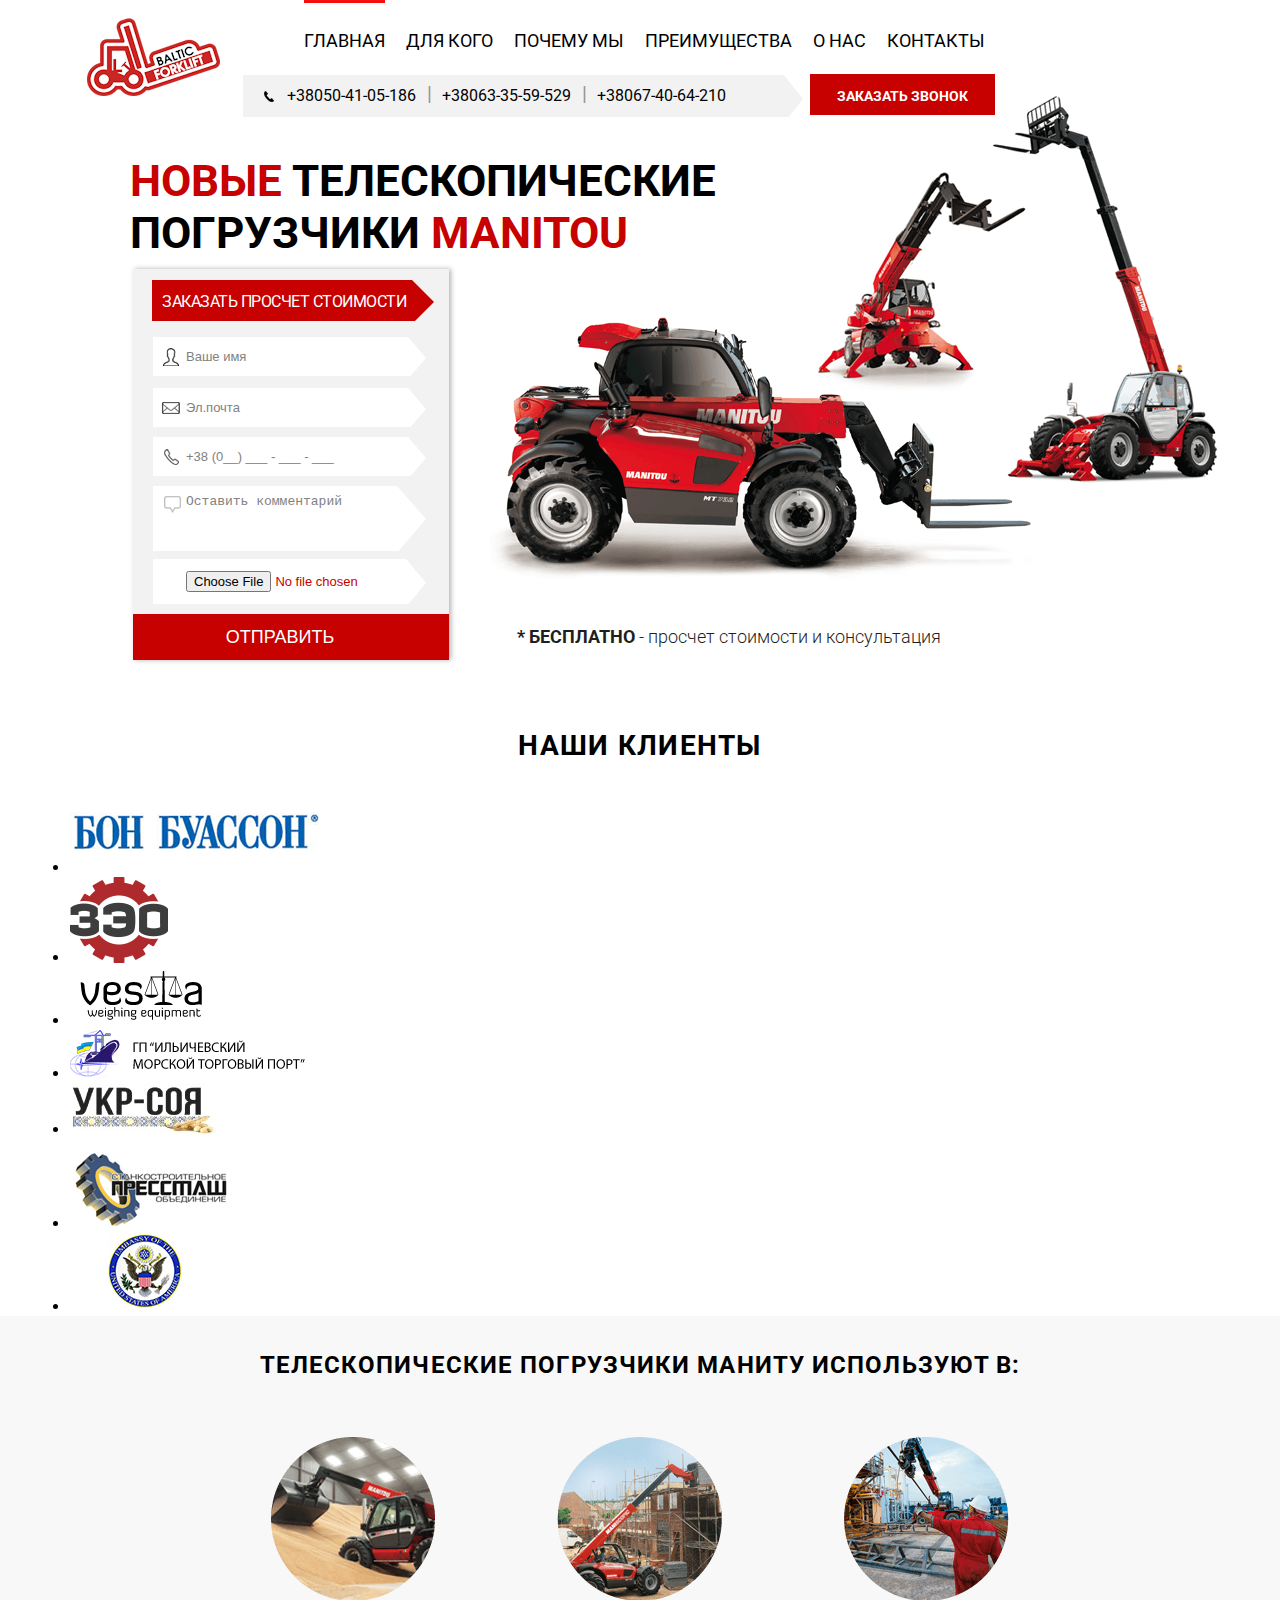
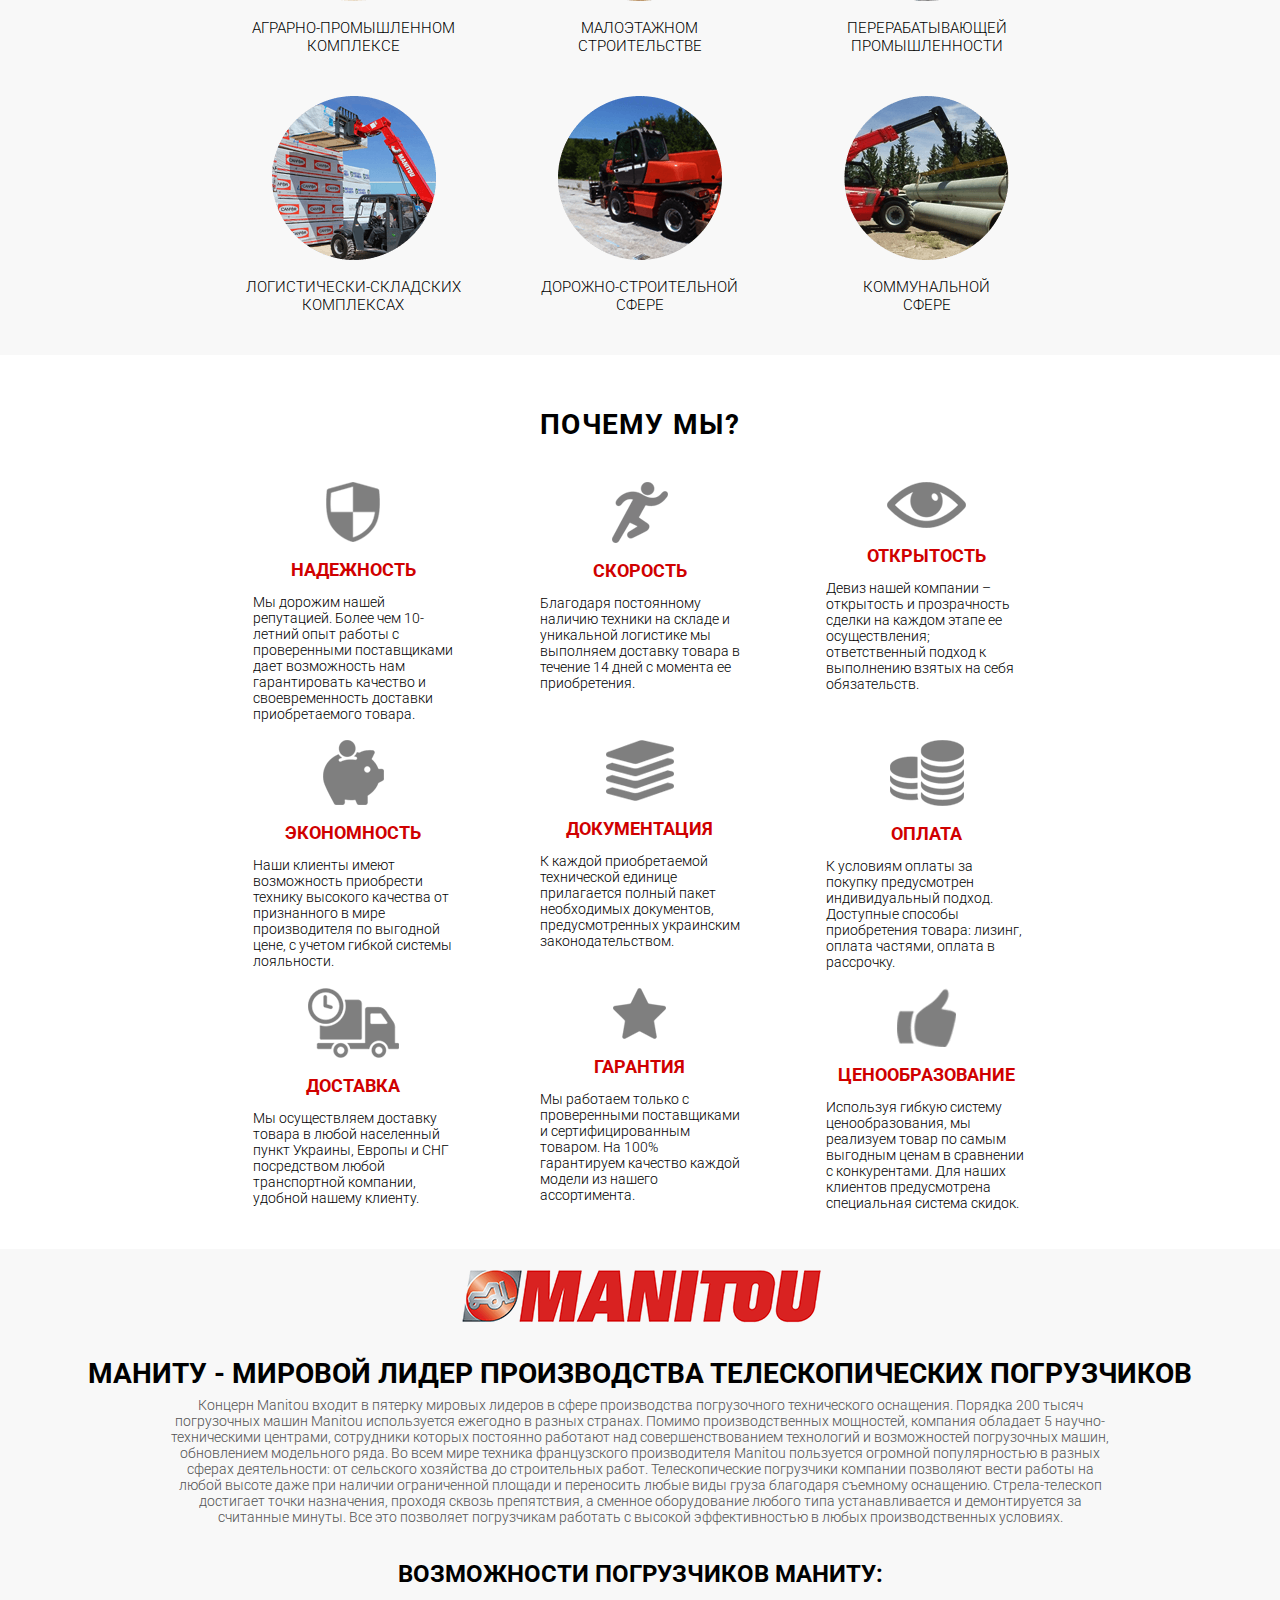
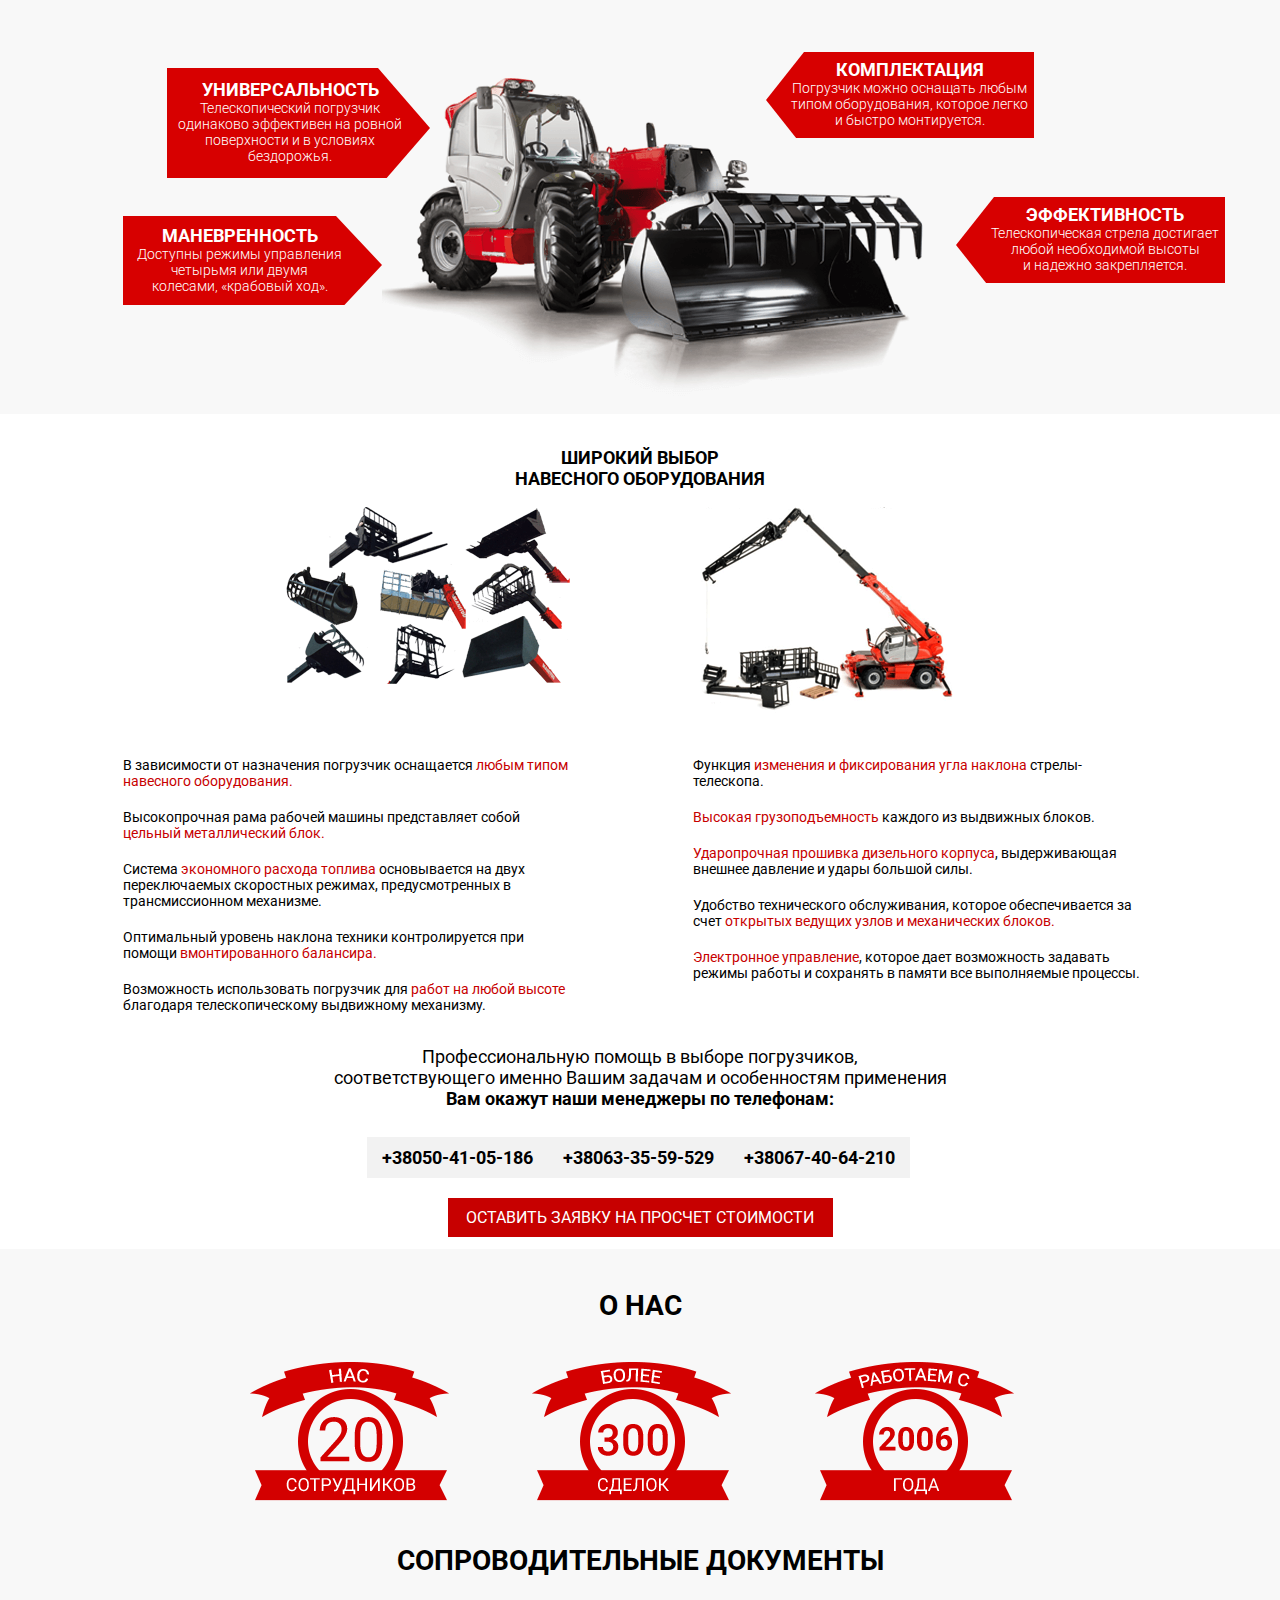
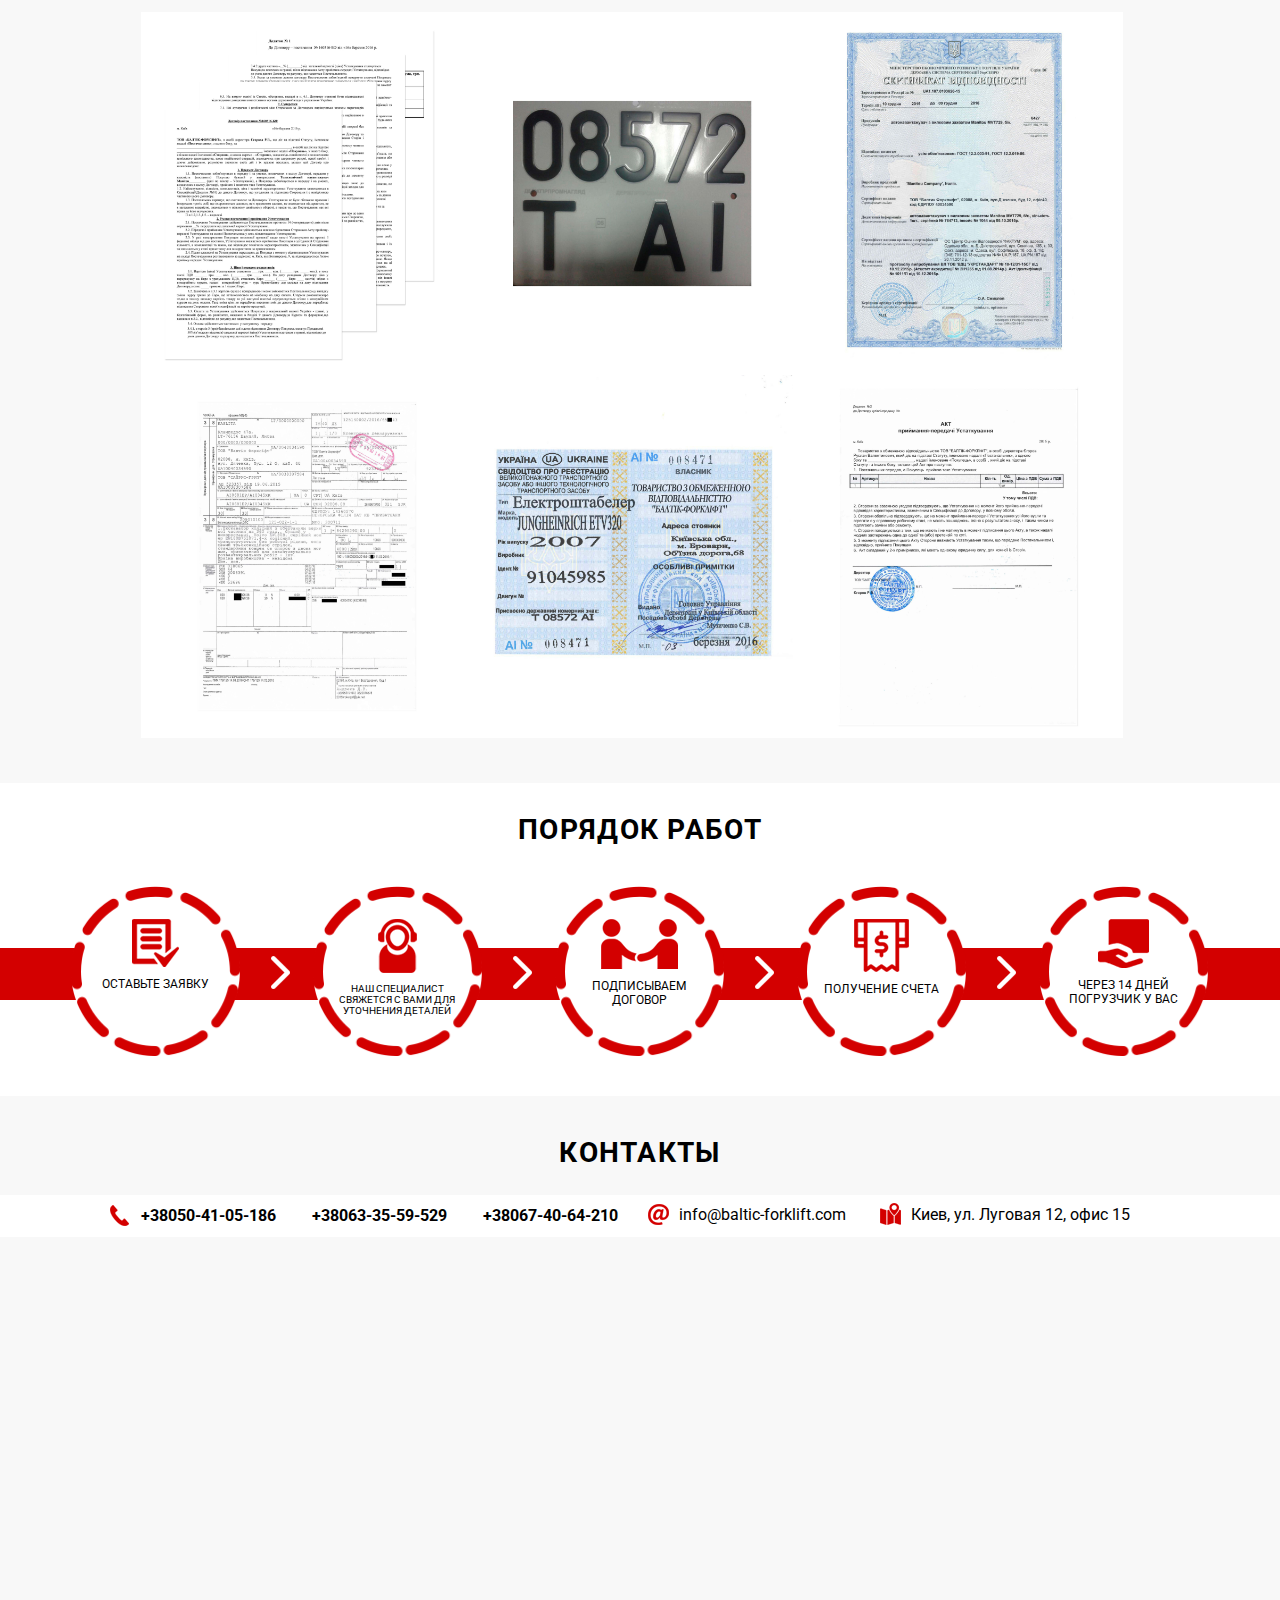
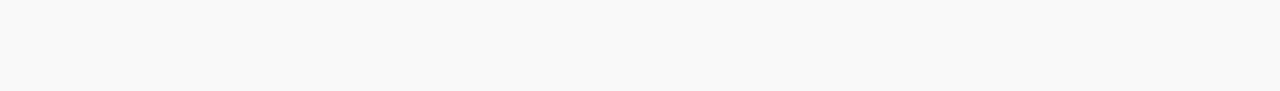
==== baltic/index.html @ 6cd82c38 "1" ====
<!DOCTYPE html>
<html>
	<head>
		<meta charset="UTF-8">
		<meta http-equiv="X-UA-Compatible" content="IE=edge">
    	<meta name="viewport" content="width=device-width, initial-scale=1">
		<title>Manitou</title>
		<meta name="format-detection" content="telephone=no">
		<meta name="description" content="Телескопические погрузчики Manitou! Гарантия, любая комплектация и модель. Звоните 044-500-900-5"/>
		<!-- <meta name="format-detection" content="telephone=no"> -->
		<link rel="icon" href="http://baltic-forklift.com.ua/wp-content/themes/customize/favicon.ico" type="image/x-icon">
		<meta name="theme-color" content="#c70000">
		<link rel='dns-prefetch' href='//s.w.org' />
<link rel='stylesheet' id='contact-form-7-css'  href='styles.css?ver=4.4' type='text/css' media='all' />


<link rel="icon" href="http://baltic-forklift.com.ua/wp-content/uploads/2016/03/favicon-2.png" sizes="32x32" />
<link rel="icon" href="http://baltic-forklift.com.ua/wp-content/uploads/2016/03/favicon-2.png" sizes="192x192" />
<link rel="apple-touch-icon-precomposed" href="http://baltic-forklift.com.ua/wp-content/uploads/2016/03/favicon-2.png" />
<meta name="msapplication-TileImage" content="http://baltic-forklift.com.ua/wp-content/uploads/2016/03/favicon-2.png" />
		
		<link href="jquery.simplyscroll.css" rel="stylesheet" media="screen">
		<link href="jquery.fancybox.css" rel="stylesheet" media="screen">
		<link href="style.css" rel="stylesheet" media="screen">

</head>
	<body>
		<header id="id-main">
			<div class="container">
								<img class="logo" src="images/logo.png" alt="logo">
				
				<div class="menu-phones">
					<nav class="menu-top-menu-container"><ul id="menu-top-menu" class="menu"><li id="menu-item-11" class="active menu-item menu-item-type-custom menu-item-object-custom menu-item-11"><a href="#id-main">Главная</a></li>
<li id="menu-item-5" class="menu-item menu-item-type-custom menu-item-object-custom menu-item-5"><a href="#id-for-who">для кого</a></li>
<li id="menu-item-6" class="menu-item menu-item-type-custom menu-item-object-custom menu-item-6"><a href="#id-why">Почему мы</a></li>
<li id="menu-item-7" class="menu-item menu-item-type-custom menu-item-object-custom menu-item-7"><a href="#id-preim">ПРЕИМУЩЕСТВА</a></li>
<li id="menu-item-20" class="menu-item menu-item-type-custom menu-item-object-custom menu-item-20"><a href="#id-about">О НАС</a></li>
<li id="menu-item-8" class="menu-item menu-item-type-custom menu-item-object-custom menu-item-8"><a href="#id-contacts">КОНТАКТЫ</a></li>

</ul></nav>					<ul class="order-a-call">
						<li class="headphone"><a href="tel:+38050-41-05-186"></a>+38050-41-05-186</li>
					<li class="headphone"><a href="tel:+38063-35-59-529"></a>+38063-35-59-529</li>
					<li class="headphone"><a href="tel:+38067-40-64-210"></a>+38067-40-64-210</li>
					</ul>
					<a href="#" class="main-button">ЗАКАЗАТЬ ЗВОНОК</a>

					<div class="menu-btn">
						<span class="menu-line"></span>
						<span class="menu-line"></span>
						<span class="menu-line"></span>
					</div>
					<div class="small-screen"></div>
				</div>
				
			
		</header>

<section class="container first">
	<h2 class="header-title"><span class="red-text">Новые</span> телескопические<br>
	погрузчики <span class="red-text">Manitou</span></h2>

	<div role="form" class="wpcf7" id="wpcf7-f19-o1" lang="ru-RU" dir="ltr">
<div class="screen-reader-response"></div>
<form action="/#wpcf7-f19-o1" method="post" class="wpcf7-form" enctype="multipart/form-data" novalidate="novalidate">
<div style="display: none;">
<input type="hidden" name="_wpcf7" value="19" />
<input type="hidden" name="_wpcf7_version" value="4.4" />
<input type="hidden" name="_wpcf7_locale" value="ru_RU" />
<input type="hidden" name="_wpcf7_unit_tag" value="wpcf7-f19-o1" />
<input type="hidden" name="_wpnonce" value="15ca47b283" />
</div>
<p class="contact-form-title">ЗАКАЗАТЬ ПРОСЧЕТ СТОИМОСТИ</p>
<p class="form-input"><span class="wpcf7-form-control-wrap your-name"><input type="text" name="your-name" value="" size="40" class="wpcf7-form-control wpcf7-text wpcf7-validates-as-required" aria-required="true" aria-invalid="false" placeholder="Ваше имя" /></span></p>
<p class="form-input"><span class="wpcf7-form-control-wrap your-email"><input type="email" name="your-email" value="" size="40" class="wpcf7-form-control wpcf7-text wpcf7-email wpcf7-validates-as-required wpcf7-validates-as-email" aria-required="true" aria-invalid="false" placeholder="Эл.почта" /></span> </p>
<p id="phone" class="form-input"><span class="wpcf7-form-control-wrap your-phone"><input type="tel" name="your-phone" value="" size="40" class="wpcf7-form-control wpcf7-text wpcf7-tel wpcf7-validates-as-required wpcf7-validates-as-tel" aria-required="true" aria-invalid="false" placeholder="+38 (0__) ___ - ___ - ___" /></span> </p>
<p class="form-input-text"><span class="wpcf7-form-control-wrap your-message"><textarea name="your-message" cols="40" rows="10" class="wpcf7-form-control wpcf7-textarea" aria-invalid="false" placeholder="Оставить комментарий"></textarea></span> </p>
<p class="form-input-file"><span class="wpcf7-form-control-wrap file-57"><input type="file" name="file-57" size="40" class="wpcf7-form-control wpcf7-file file-send" aria-invalid="false" /></span></p>
<p class="send"><input type="submit" value="Отправить" class="wpcf7-form-control wpcf7-submit" /></p>
<div class="wpcf7-response-output wpcf7-display-none"></div></form></div>	<p class="count">* бесплатнО<span class="thin"> - просчет стоимости и консультация</span></p>
</section>
<section class="container" id="id-for-who" >
	<h3 class="section-title">Наши клиенты</h3>
	<ul class="client-card" id="scroller">
		<li><img src="images/bon-buason.png" alt="БОН БУАССОН" class="client-card-img"></li>
		<li><img src="images/logo_zeo2.png" alt="ЗЭО" class="client-card-img"></li>
		<li><img src="images/vesta.png" alt="Веста" class="client-card-img"></li>
		<li><img src="images/logo-korabl.png" alt="ПП Илличевский морской торговый порт" class="client-card-img"></li>
		<li><img src="images/ukr-soia.png" alt="Укр Соя" class="client-card-img"></li>
		<li><img src="images/press-mash.png" alt="ПрессМаш" class="client-card-img"></li>
		<li><img src="images/embasy.png" alt="embasy of the united states" class="client-card-img"></li>
	</ul>
</section>
<section class="container-fluid">
	<div class="container">
		<h3 class="section-title usage-title">Телескопические погрузчики Маниту используют в:</h3>
		<div class="usage-card-wrap">
			<div class="usage-card">
				<img src="images/agrar.png" alt="АГРАРНО-ПРОМЫШЛЕННОМ
				КОМПЛЕКСЕ">
				<p class="usage-card-text">АГРАРНО-ПРОМЫШЛЕННОМ<br>
				КОМПЛЕКСЕ</p>
			</div>
			<div class="usage-card">
				<img src="images/maloetag.png" alt=">МАЛОЭТАЖНОМ
				СТРОИТЕЛЬСТВЕ">
				<p class="usage-card-text">МАЛОЭТАЖНОМ<br>
				СТРОИТЕЛЬСТВЕ</p>
			</div>
			<div class="usage-card">
				<img src="images/pererabotka.png" alt="ПЕРЕРАБАТЫВАЮЩЕЙ
				ПРОМЫШЛЕННОСТИ">
				<p class="usage-card-text">ПЕРЕРАБАТЫВАЮЩЕЙ<br>
				ПРОМЫШЛЕННОСТИ</p>
			</div>
			<div class="usage-card">
				<img src="images/logist-img.png" alt="ЛОГИСТИЧЕСКИ-СКЛАДСКИХ
				КОМПЛЕКСАХ">
				<p class="usage-card-text">ЛОГИСТИЧЕСКИ-СКЛАДСКИХ<br>
				КОМПЛЕКСАХ</p>
			</div>
			<div class="usage-card">
				<img src="images/doroghno.png" alt="ДОРОЖНО-СТРОИТЕЛЬНО
				СФЕРЕ">
				<p class="usage-card-text">ДОРОЖНО-СТРОИТЕЛЬНОЙ<br>
				СФЕРЕ</p>
			</div>
			<div class="usage-card">
				<img src="images/comun.png" alt="КОММУНАЛЬНОЙ
				СФЕРЕ">
				<p class="usage-card-text">КОММУНАЛЬНОЙ<br>
				СФЕРЕ</p>
			</div>
		</div>
	</div>
</section>
<section class="container" id="id-why">
	<h3 class="section-title why-title">Почему мы?</h3>
	<div class="usage-card-wrap">
		<div class="usage-card why-card">
			<img src="images/safety.png" alt="Надежность">
			<h4 class="usage-card-title">Надежность</h4>
			<p class="usage-card-text">Мы дорожим нашей репутацией. Более чем 10-летний опыт работы с проверенными поставщиками дает возможность нам гарантировать качество и своевременность доставки приобретаемого товара.</p>
		</div>
		<div class="usage-card why-card">
			<img src="images/speed.png" alt="Скорость">
			<h4 class="usage-card-title">Скорость</h4>
			<p class="usage-card-text">Благодаря постоянному наличию техники на складе и уникальной логистике мы выполняем доставку товара в течение 14 дней с момента ее приобретения.</p>
		</div>
		<div class="usage-card why-card">
			<img src="images/eye.png" alt="ОТКРЫТОСТЬ">
			<h4 class="usage-card-title">ОТКРЫТОСТЬ</h4>
			<p class="usage-card-text">Девиз нашей компании – открытость и прозрачность сделки на каждом этапе ее осуществления; ответственный подход к выполнению взятых на себя обязательств.</p>
		</div>
		<div class="usage-card why-card">
			<img src="images/economy.png" alt="ЭКОНОМНОСТЬ">
			<h4 class="usage-card-title">ЭКОНОМНОСТЬ</h4>
			<p class="usage-card-text">Наши клиенты имеют возможность приобрести технику высокого качества от признанного в мире производителя по выгодной цене, с учетом гибкой системы лояльности.</p>
		</div>
		<div class="usage-card why-card">
			<img src="images/docs.png" alt="ДОКУМЕНТАЦИЯ">
			<h4 class="usage-card-title">ДОКУМЕНТАЦИЯ</h4>
			<p class="usage-card-text">К каждой приобретаемой технической единице прилагается полный пакет необходимых документов, предусмотренных украинским законодательством.</p>
		</div>
		<div class="usage-card why-card">
			<img src="images/payment.png" alt="ОПЛАТА">
			<h4 class="usage-card-title">ОПЛАТА</h4>
			<p class="usage-card-text">К условиям оплаты за покупку предусмотрен индивидуальный подход. Доступные способы приобретения товара: лизинг, оплата частями, оплата в рассрочку. </p>
		</div>
		<div class="usage-card why-card">
			<img src="images/delivery.png" alt="ДОСТАВКА">
			<h4 class="usage-card-title">ДОСТАВКА</h4>
			<p class="usage-card-text">Мы осуществляем доставку товара в любой населенный пункт Украины, Европы и СНГ посредством любой транспортной компании, удобной нашему клиенту.</p>
		</div>
		<div class="usage-card why-card">
			<img src="images/garrant.png" alt="ГАРАНТИЯ">
			<h4 class="usage-card-title">ГАРАНТИЯ</h4>
			<p class="usage-card-text">Мы работаем только с проверенными поставщиками и сертифицированным товаром. На 100% гарантируем качество каждой модели из нашего ассортимента. </p>
		</div>
		<div class="usage-card why-card">
			<img src="images/good-price.png" alt="ЦЕНООБРАЗОВАНИЕ">
			<h4 class="usage-card-title">ЦЕНООБРАЗОВАНИЕ</h4>
			<p class="usage-card-text">Используя гибкую систему ценообразования, мы реализуем товар по самым выгодным ценам в сравнении с конкурентами. Для наших клиентов предусмотрена специальная система скидок.</p>
		</div>
	</div>
</section>
<section class="container-fluid" id="id-preim">
	<div class="container-hd">
		<div class="container man-bg">
			<img src="images/manitou.png" alt="Manitou" class="manitou-img">
			<h3 class="section-title manitou-title">МАНИТУ - МИРОВОЙ ЛИДЕР ПРОИЗВОДСТВА ТЕЛЕСКОПИЧЕСКИХ ПОГРУЗЧИКОВ</h3>
			<p class="manitou-text">Концерн Manitou входит в пятерку мировых лидеров в сфере производства погрузочного технического оснащения. Порядка 200 тысяч погрузочных машин Manitou используется ежегодно в разных странах. Помимо производственных мощностей, компания обладает 5 научно-техническими центрами, сотрудники которых постоянно работают над совершенствованием технологий и возможностей погрузочных машин, обновлением модельного ряда. Во всем мире техника французского производителя Manitou пользуется огромной популярностью в разных сферах деятельности: от сельского хозяйства до строительных работ. Телескопические погрузчики компании позволяют вести работы на любой высоте даже при наличии ограниченной площади и переносить любые виды груза благодаря съемному оснащению. Стрела-телескоп достигает точки назначения, проходя сквозь препятствия, а сменное оборудование любого типа устанавливается и демонтируется за считанные минуты. Все это позволяет погрузчикам работать с высокой эффективностью в любых производственных условиях.</p>
			<h4 class="usage-title tract-title">Возможности погрузчиков Маниту: </h4>
			<div class="char-1 clearfix">
				<div class="char-left">
					<h5 class="char-title">УНИВЕРСАЛЬНОСТЬ</h5>
					<p class="char-text">Телескопический погрузчик<br> 
					одинаково 
					эффективен на ровной<br> поверхности
					 и в условиях<br> бездорожья.</p>
				</div>
				<div class="char-right">
					<h5 class="char-title">Комплектация</h5>
					<p class="char-text">Погрузчик можно оснащать любым<br>
					 типом оборудования, которое легко<br>
					  и быстро монтируется.</p>
				</div>
			</div>
			<div class="char-2 clearfix">
				<div class="char-left">
					<h5 class="char-title">МАНЕВРЕННОСТЬ</h5>
					<p class="char-text">Доступны режимы управления<br>
					 четырьмя или двумя <br>колесами, «крабовый ход».
				</div>
				<div class="char-right">
					<h5 class="char-title">Эффективность</h5>
					<p class="char-text">Телескопическая стрела достигает<br> любой необходимой высоты<br> и надежно закрепляется. </p>
				</div>
			</div>
		</div>
	</div>
</section>
<section class="container">
	<h4 class="naves-title">широкий выбор<br>
навесного оборудования</h4>
<div class="naves-card">
	<img src="images/naves-kovshi.png" alt="Навесное Оборудование" class="naves-card-img-left">
	<ul class="naves-list">
		<li class="naves-list-item">В зависимости от назначения погрузчик оснащается <span class="red-text">любым типом навесного оборудования.</span> </li>
		<li class="naves-list-item">Высокопрочная рама рабочей машины представляет собой <span class="red-text">цельный металлический блок.</span></li>
		<li class="naves-list-item">Система <span class="red-text">экономного расхода топлива</span> основывается на двух переключаемых скоростных режимах, предусмотренных в трансмиссионном механизме.</li>
		<li class="naves-list-item">Оптимальный уровень наклона техники контролируется при помощи <span class="red-text">вмонтированного балансира.</span></li>
		<li class="naves-list-item">Возможность использовать погрузчик для <span class="red-text">работ на любой высоте </span>благодаря телескопическому выдвижному механизму.</li>
	</ul>
	</div>
	<div class="naves-card">
	<img src="images/naves-tract.png" alt="Навесное Оборудование" class="naves-card-img">
	<ul class="naves-list">
		<li class="naves-list-item">Функция <span class="red-text">изменения и фиксирования угла наклона</span> стрелы-телескопа.</li>
		<li class="naves-list-item"><span class="red-text">Высокая грузоподъемность</span> каждого из выдвижных блоков.</li>
		<li class="naves-list-item"><span class="red-text">Ударопрочная прошивка дизельного корпуса</span>, выдерживающая внешнее давление и удары большой силы.</li>
		<li class="naves-list-item">Удобство технического обслуживания, которое обеспечивается за счет <span class="red-text">открытых ведущих узлов и механических блоков.</span></li>
		<li class="naves-list-item"><span class="red-text">Электронное управление</span>, которое дает возможность задавать режимы работы и сохранять в памяти все выполняемые процессы.</li>
	</ul>
	</div>
	<h4 class="help-title">Профессиональную помощь в выборе погрузчиков,<br>
соответствующего именно Вашим задачам и особенностям применения<br>
<span class="fat">Вам окажут наши менеджеры по телефонам:</span></h4>
	<ul class="help-call">
		<li class="headphone">+38050-41-05-186</li>
		<li class="headphone">+38063-35-59-529</li>
		<li class="headphone">+38067-40-64-210</li>
	</ul>
	<a href="#" class="price-btn">ОСТАВИТЬ ЗАЯВКУ НА ПРОСЧЕТ СТОИМОСТИ</a>
</section>
<section class="container-fluid" id="id-about">
	<h3 class="section-title about-us-title">о нас</h3>
	<div class="usage-card-wrap">
		<div class="red-card"><img src="images/20sotrud.png" alt="Нас 20 сотрудников" class="red-card-img"></div>
		<div class="red-card"><img src="images/300sdelok.png" alt="У нас более 300 сделок" class="red-card-img"></div>
		<div class="red-card"><img src="images/rabotaem.png" alt="Работаем с 2006г." class="red-card-img"></div>
	</div>
	<h3 class="section-title docs-title">сопроводительные документы</h3>
	<div class="certificate-wrap">
		<div class="red-card cert-wrap"><a class="fancybox" rel="group" href="images/docs1.jpg"><img src="images/docs1.jpg" alt="Сертификат" class="certificate-img"></a>
		</div>
		<div class="red-card cert-wrap"><a class="fancybox" rel="group" href="images/docs2.jpg"><img src="images/docs2.jpg" alt="Сертификат" class="certificate-img"></a></div>
		<div class="red-card cert-wrap"><a class="fancybox" rel="group" href="images/docs3.jpg"><img src="images/docs3.jpg" alt="Сертификат" class="certificate-img"></a></div>
		<div class="red-card cert-wrap"><a class="fancybox" rel="group" href="images/docs4.jpg"><img src="images/docs4.jpg" alt="Сертификат" class="certificate-img"></a></div>
		<div class="red-card cert-wrap"><a class="fancybox" rel="group" href="images/docs5.jpg"><img src="images/docs5.jpg" alt="Сертификат" class="certificate-img"></a></div>
		<div class="red-card cert-wrap"><a class="fancybox" rel="group" href="images/docs6.jpg"><img src="images/docs6.jpg" alt="Сертификат" class="certificate-img"></a></div>
	</div>
</section>
<section class="container-fluid work-order-scheme">
	<div class="container red-circles-wrap">
		<h3 class="section-title work-order">Порядок работ</h3>
		<div class="red-circle-wrap">
			<div class="red-circle-card">
				<img src="images/red-doc.png" alt="ОСТАВЬТЕ ЗАЯВКУ" class="red-docs-img">
				<p class="red-circle-text">ОСТАВЬТЕ ЗАЯВКУ</p>
			</div>
			<div class="red-circle-card">
				<img src="images/red-call-centr.png" alt=">НАШ СПЕЦИАЛИСТ
				СВЯЖЕТСЯ С ВАМИ ДЛЯ
				УТОЧНЕНИЯ ДЕТАЛЕЙ" class="red-docs-img">
				<p class="red-circle-text">НАШ СПЕЦИАЛИСТ<br>
					СВЯЖЕТСЯ С ВАМИ ДЛЯ<br>
				УТОЧНЕНИЯ ДЕТАЛЕЙ</p>
			</div>
			<div class="red-circle-card">
				<img src="images/red-people.png" alt="ПОДПИСЫВАЕМ
				ДОГОВОР" class="red-docs-img">
				<p class="red-circle-text">ПОДПИСЫВАЕМ<br>
				ДОГОВОР</p>
			</div>
			<div class="red-circle-card">
				<img src="images/red-dollars.png" alt="ПОЛУЧЕНИЕ СЧЕТА" class="red-docs-img">
				<p class="red-circle-text">ПОЛУЧЕНИЕ СЧЕТА</p>
			</div>
			<div class="red-circle-card">
				<img src="images/red-hand.png" alt="ЧЕРЕЗ 14 ДНЕЙ
				ПОГРУЗЧИК У ВАС" class="red-docs-img">
				<p class="red-circle-text">ЧЕРЕЗ 14 ДНЕЙ<br>
				ПОГРУЗЧИК У ВАС</p>
			</div>
		</div>
	</div>
</section>
<div class="modals">
	<div class="modal_wrapper">
		<div class="close">X</div>
		<div role="form" class="wpcf7" id="wpcf7-f19-o2" lang="ru-RU" dir="ltr">
<div class="screen-reader-response"></div>
<form action="/#wpcf7-f19-o2" method="post" class="wpcf7-form" enctype="multipart/form-data" novalidate="novalidate">
<div style="display: none;">
<input type="hidden" name="_wpcf7" value="19" />
<input type="hidden" name="_wpcf7_version" value="4.4" />
<input type="hidden" name="_wpcf7_locale" value="ru_RU" />
<input type="hidden" name="_wpcf7_unit_tag" value="wpcf7-f19-o2" />
<input type="hidden" name="_wpnonce" value="15ca47b283" />
</div>
<p class="contact-form-title">ЗАКАЗАТЬ ПРОСЧЕТ СТОИМОСТИ</p>
<p class="form-input"><span class="wpcf7-form-control-wrap your-name"><input type="text" name="your-name" value="" size="40" class="wpcf7-form-control wpcf7-text wpcf7-validates-as-required" aria-required="true" aria-invalid="false" placeholder="Ваше имя" /></span></p>
<p class="form-input"><span class="wpcf7-form-control-wrap your-email"><input type="email" name="your-email" value="" size="40" class="wpcf7-form-control wpcf7-text wpcf7-email wpcf7-validates-as-required wpcf7-validates-as-email" aria-required="true" aria-invalid="false" placeholder="Эл.почта" /></span> </p>
<p id="phone" class="form-input"><span class="wpcf7-form-control-wrap your-phone"><input type="tel" name="your-phone" value="" size="40" class="wpcf7-form-control wpcf7-text wpcf7-tel wpcf7-validates-as-required wpcf7-validates-as-tel" aria-required="true" aria-invalid="false" placeholder="+38 (0__) ___ - ___ - ___" /></span> </p>
<p class="form-input-text"><span class="wpcf7-form-control-wrap your-message"><textarea name="your-message" cols="40" rows="10" class="wpcf7-form-control wpcf7-textarea" aria-invalid="false" placeholder="Оставить комментарий"></textarea></span> </p>
<p class="form-input-file"><span class="wpcf7-form-control-wrap file-57"><input type="file" name="file-57" size="40" class="wpcf7-form-control wpcf7-file file-send" aria-invalid="false" /></span></p>
<p class="send"><input type="submit" value="Отправить" class="wpcf7-form-control wpcf7-submit" /></p>
<div class="wpcf7-response-output wpcf7-display-none"></div></form></div>	</div>
</div>

<footer class="container-fluid" id="id-contacts">
<h3 class="section-title contacts-title">Контакты</h3>
	<div class="container-fluid white-bg">
	<div class="container">
		<ul class="order-a-call footer-contacts">
			<li class="headphone"><a href="tel:+38050-41-05-186"></a>+38050-41-05-186</li>
			<li class="headphone"><a href="tel:+38063-35-59-529"></a>+38063-35-59-529</li>
			<li class="headphone"><a href="tel:+38067-40-64-210"></a>+38067-40-64-210</li>
		</ul>
		<p class="footer-mail">info@baltic-forklift.com</p>
		<p class="footer-address">Киев, ул. Луговая 12, офис 15</p>
	</div>
	</div>
<div class="container-fluid">
<iframe src="https://www.google.com/maps/embed?pb=!1m18!1m12!1m3!1d11726.405294823093!2d30.513087207987077!3d50.50797286324258!2m3!1f0!2f0!3f0!3m2!1i1024!2i768!4f13.1!3m3!1m2!1s0x0%3A0xba0a7c311967c2b4!2zTWFsbGluYS5TdHVkaW8gLSDQodGC0YPQtNC40Y8g0LTQuNC30LDQudC90LAg0LjQvdGC0LXRgNGM0LXRgNCw!5e0!3m2!1sru!2sru!4v1498061354193" width="100%" height="450" frameborder="0" style="border:0" allowfullscreen></iframe>
<!---<style type="text/css" id="gmpMapStyles_1_30067">
	#google_map_easy_1_30067 {
        width: 100%;
        height: 411px;
        float: ;
        border: 0px solid ;
        margin: 0px;
    }
	#gmapControlsNum_1_30067 {
		width:100%	}
	.gmpMapDetailsContainer#gmpMapDetailsContainer_1_30067 {
		height:411px;
	}
	.gmp_MapPreview#google_map_easy_1_30067 {
		/*position:absolute;*/
		width:100%;
	}
	#mapConElem_1_30067{
		width:100%	}
	</style> <div class="gmp_map_opts " id="mapConElem_1_30067" data-id="1" data-view-id="1_30067" > <div class="gmpMapDetailsContainer" id="gmpMapDetailsContainer_1_30067"> <i class="gmpKMLLayersPreloader fa fa-spinner fa-spin" aria-hidden="true" style="display: none;"></i> <div class="gmp_MapPreview " id="google_map_easy_1_30067"></div> </div> <div class="gmpMapProControlsCon" id="gmpMapProControlsCon_1_30067"> </div> <div class="gmpMapProDirectionsCon" id="gmpMapProDirectionsCon_1_30067" > </div> <div class="gmpMapProKmlFilterCon" id="gmpMapProKmlFilterCon_1_30067" > </div> <div class="gmpSocialSharingShell gmpSocialSharingShell_1_30067"> </div> </div> </div>
--->
	
	</footer>


<script type='text/javascript' src='http://baltic-forklift.com.ua/wp-content/themes/customize/js/jquery.min.js?ver=2.1.4'></script>
<script type='text/javascript' src='http://baltic-forklift.com.ua/wp-content/plugins/contact-form-7/includes/js/jquery.form.min.js?ver=3.51.0-2014.06.20'></script>

<script type='text/javascript' src='http://baltic-forklift.com.ua/wp-content/plugins/contact-form-7/includes/js/scripts.js?ver=4.4'></script>








<!---<script src="http://baltic-forklift.com.ua/wp-content/themes/customize/js/isotope.min.js"></script>-->
<script src="http://baltic-forklift.com.ua/wp-content/themes/customize/js/jquery.easing.min.js"></script>
<!-- FIND ONLY FOR TEL mininfy -->
<script src="http://baltic-forklift.com.ua/wp-content/themes/customize/js/inputmask.min.js"></script> 
<script src="http://baltic-forklift.com.ua/wp-content/themes/customize/js/jquery.simplyscroll.min.js"></script>
<script src="http://baltic-forklift.com.ua/wp-content/themes/customize/fancybox/jquery.fancybox.js"></script>

<script src="http://baltic-forklift.com.ua/wp-content/themes/customize/js/main.js"></script>

<!-- Yandex.Metrika counter -->


<!-- /Yandex.Metrika counter -->

</body>
</html>
<!-- Dynamic page generated in 0.356 seconds. -->
<!-- Cached page generated by WP-Super-Cache on 2017-06-21 18:01:55 -->

<!-- Compression = gzip -->
---- baltic/styles.css ----
div.wpcf7 {
	margin: 0;
	padding: 0;
}

div.wpcf7-response-output {
	margin: 2em 0.5em 1em;
	padding: 0.2em 1em;
}

div.wpcf7 .screen-reader-response {
	position: absolute;
	overflow: hidden;
	clip: rect(1px, 1px, 1px, 1px);
	height: 1px;
	width: 1px;
	margin: 0;
	padding: 0;
	border: 0;
}

div.wpcf7-mail-sent-ok {
	border: 2px solid #398f14;
}

div.wpcf7-mail-sent-ng {
	border: 2px solid #ff0000;
}

div.wpcf7-spam-blocked {
	border: 2px solid #ffa500;
}

div.wpcf7-validation-errors {
	border: 2px solid #f7e700;
}

.wpcf7-form-control-wrap {
	position: relative;
}

span.wpcf7-not-valid-tip {
	color: #f00;
	font-size: 1em;
	display: block;
}

.use-floating-validation-tip span.wpcf7-not-valid-tip {
	position: absolute;
	top: 20%;
	left: 20%;
	z-index: 100;
	border: 1px solid #ff0000;
	background: #fff;
	padding: .2em .8em;
}

span.wpcf7-list-item {
	margin-left: 0.5em;
}

.wpcf7-display-none {
	display: none;
}

div.wpcf7 img.ajax-loader {
	border: none;
	vertical-align: middle;
	margin-left: 4px;
}

div.wpcf7 div.ajax-error {
	display: none;
}

div.wpcf7 .placeheld {
	color: #888;
}
---- baltic/style.css ----
@import url(https://fonts.googleapis.com/css?family=Roboto:400,700,300&subset=latin,cyrillic);



/* CSS reset */
html, body, div, span, applet, object, iframe,
h1, h2, h3, h4, h5, h6, p, blockquote, pre,
a, abbr, acronym, address, big, cite, code,
del, dfn, em, img, ins, kbd, q, s, samp,
small, strike, strong, sub, sup, tt, var,
b, u, i, center, dir,
dl, dt, dd, ol, ul, li,
fieldset, form, label, legend,
table, caption, tbody, tfoot, thead, tr, th, td,
article, aside, canvas, details, embed, 
figure, figcaption, footer, header, hgroup, 
menu, nav, output, ruby, section, summary,
time, mark, audio, video {
  margin: 0;
  padding: 0;
  border: 0;
  vertical-align: baseline;
}
a,a:hover,a:focus{
  text-decoration:none;
  outline: none;
  color: inherit;
}
/* Safari reset style input */
input{
  -webkit-appearance: none;
  -moz-appearance: none;
}
*,*:before,*:after{
  box-sizing: border-box;
}
body{
  font-family: Roboto, sans-serif;
  -webkit-tap-highlight-color: transparent;
  background-image: url("images/header-bg.png");
  background-repeat: no-repeat;
  background-position: center 30px;
  background-color: #fff;
}
.trs,.trs:before,.trs:after{
  transition: all 0.5s;
  -webkit-transition: all 0.5s;
}
::selection {
  background: #3E4651;
  color: #fff;
}
::-moz-selection {
  background: #3E4651;
  color: #fff;
}
.button{
  -webkit-touch-callout: none;
  -webkit-user-select: none;
  -khtml-user-select: none;
  -moz-user-select: none;
  -ms-user-select: none;
  user-select: none;
}
.button a{
  display: block;
  height: 100%;
}
.ink,ul.ink li{
  display: inline-block;
  vertical-align: middle;
}
.container{
  width: 1170px;
  padding: 0 15px;
  margin: auto;
}
.clearfix:after{
  visibility: hidden;
  display: block;
  content: "";
  clear: both;
  height: 0;
}
/*header .container{
  height: 127px;
  position: relative;
}
*/

/* owl arrows */
.owl-theme .owl-controls{
  margin: 0;
}
.owl-theme .owl-controls .owl-nav [class*=owl-]{
  margin: 0;
  padding: 21px;
}
.owl-controls .owl-nav div{
  position: absolute;
  top: 50%;
  background: transparent !important;
  transition: all 0.5s;
  -webkit-transition: all 0.5s;
  -webkit-transform: translateY(-50%);
  -ms-transform: translateY(-50%);
  transform: translateY(-50%);
}
.owl-controls .owl-nav .owl-prev{
  left: 20px;
}
.owl-controls .owl-nav .owl-next{
  right: 30px;
}
.owl-controls .owl-nav div:before,
.owl-controls .owl-nav div:after{
  content: '';
  width: 57px;
  height: 2px;
  background: rgba(255,255,255,0.6);
  position: absolute;
  left: 0;
  transition: all 0.5s;
  -webkit-transition: all 0.5s;
}
.owl-controls .owl-nav div:before{
  -webkit-transform: rotate(45deg);
  -ms-transform: rotate(45deg);
  transform: rotate(45deg);
}
.owl-controls .owl-nav div:after{
  -webkit-transform: rotate(-45deg);
  -ms-transform: rotate(-45deg);
  transform: rotate(-45deg);
}
.owl-controls .owl-nav .owl-prev:before,
.owl-controls .owl-nav .owl-next:after{
  top: 40px;
}
.owl-controls .owl-nav .owl-prev:after,
.owl-controls .owl-nav .owl-next:before{
  top: 0px;
}
.owl-controls .owl-nav div:hover{
  -webkit-transform: scale(1.2) translateY(-50%);
  -ms-transform: scale(1.2) translateY(-50%);
  transform: scale(1.2) translateY(-50%);
}
.owl-controls .owl-nav div:hover:before,
.owl-controls .owl-nav div:hover:after{
  background: #f15722;
}
/* owl dots */
.owl-dots{
  position: relative;
  top: -45px;
}
.owl-theme .owl-dots .owl-dot span{
  background: transparent;
  border: 1px solid #fff;
}

/*.grid{
  text-align: center;
  margin: 0 auto;
}
.grid-sizer,
.grid-item{
  width: 470px;
}
.gutter-sizer{
  width: 5px;
}
.grid-item {
  float: left;
  position: relative;
  overflow: hidden;
  margin-bottom: 5px;
  background-position: center;
  background-repeat: no-repeat;
}
.height_1{
  height: 230px;
}
*/

/* contact form */
div.wpcf7{
  position: relative;
  margin: 10px 0 0 63px;
  width: 316px;
  box-shadow: 2px 0 5px 0px rgba(0,0,0,0.3);
  background-color: #F2F2F2;
  padding-top: 1px;
  display: inline-block;
}
.form-input , .form-input-text, .form-input-file{
  padding-right: 23px;
  padding-left: 20px;
  position: relative;
}
.contact-form-title {
  font-size: 16px;
  background-color: #C70000;
  color: #fff;
  padding: 12px 10px 10px 10px;
  margin: 10px 15px 16px 19px;
  letter-spacing: -0.03em;
  position: relative;
}
.form-input-file input[type="button" i]::-webkit-file-upload-button {
  padding-top: 20px;
}
.contact-form-title:after {
  content: " ";
  position: absolute;
  top: 0;
  right: 0;
  border-top: 22px solid #F2F2F2;
  border-bottom: 22px solid #F2F2F2;
  border-left: 22px solid transparent;
}
.wpcf7 input,.wpcf7 textarea {
  width: 100%;
  border: none;
  outline: none;
  margin-bottom: 10px;
  padding: 10px 20px 10px 30px;

}
.wpcf7-form-control-wrap>input,
.wpcf7-form-control-wrap>textarea,
.es_textbox_class{
  font-size: 13px;
  color: #818283;
  background: #fff;
  padding-left: 33px;
  padding-top: 12px;
  padding-bottom: 12px;
}
input[name="your-name"] {
  background-image: url("images/user-icon.png");
  background-repeat: no-repeat;
  background-position: 10px 11px;
  margin-bottom: 12px;
  position: relative;
}
a[href="tel*"] {
  color: #000;
  text-decoration: none;
  outline: none;
}
.form-input:after {
  content: " ";
  position: absolute; 
  top: 0;
  right: 23px;
  border-top: 21px solid #F2F2F2;
  border-bottom: 21px solid #F2F2F2;
  border-left: 18px solid transparent;
}
.form-input-text:after {
  content: " ";
  position: absolute; 
  top: 0;
  right: 23px;
  border-top: 33px solid #F2F2F2;
  border-bottom: 34px solid #F2F2F2;
  border-left: 29px solid transparent;
}
.form-input-file:after {
   content: " ";
  position: absolute; 
  top: 0;
  right: 23px;
  border-top: 24px solid #F2F2F2;
  border-bottom: 24px solid #F2F2F2;
  border-left: 20px solid transparent;
}
input[name="your-email"] {
  background-image: url("images/mail-icon.png");
  background-repeat: no-repeat;
  background-position: 9px 14px;
  margin-bottom: 10px;
  position: relative;
}
input[name="your-phone"] {
  background-image: url("images/contact-form-phone-icon.png");
  background-repeat: no-repeat;
  background-position: 11px 12px;
  margin-bottom: 10px;
  position: relative;
}
textarea[name="your-message"] {
  background-image: url("images/comment-icon.png");
  background-repeat: no-repeat;
  background-position: 11px 10px;
  margin-bottom: 4px;
  height: 65px;
  resize: none;
  padding-top: 8px;
  position: relative;
}
.wpcf7 input[type="submit"] {
  cursor: pointer;
  margin-bottom: 0;
  background-color: #C70000;
  color: #fff;
  font-size: 18px;
  text-align: center;
  text-transform: uppercase;
  margin-top: 0;
  padding: 11px 22px 10px 0px;
  border: 2px solid transparent;
  transition: 0.3s all;
}
.wpcf7 input[type="submit"]:hover {
  background-color: #fff; 
  color: #C70000;
  border: 2px solid #C70000;
}
.ajax-loader {
  display: none;
}
span.wpcf7-not-valid-tip{
  display: none;
}
div.wpcf7-response-output{
  position: absolute;
  width: 100%;
  margin: 0;
  border: 0;
  font-size: 14px;
  color: red;
  background: #e4e5e7;
  text-align: center;
  border-radius: 3px;
  
  margin-top: 15px;
  padding: 4px;
  z-index: 5;
}

/* placeholder animate */
::-webkit-input-placeholder{
  color: #818283;
  opacity: 1;
  transition: opacity 0.5s ease;
}
:focus::-webkit-input-placeholder{
  opacity: 0;
}
::-moz-placeholder{
  color: #818283;
  opacity: 1;
}
:-moz-placeholder{
  color: #818283;
  opacity: 1;
}
:-ms-input-placeholder{
  color: #818283;
  opacity: 1;
}

/* modals default style */
.modals{
  position: fixed;
  top: 0;
  left: 0;
  width: 100%;
  height: 100%;
  color: #6e6b6b;
  background: rgba(52, 54, 66, 0.9);
  z-index: 1000;
  cursor: pointer;
  overflow-y: auto;

  opacity: 0;
  visibility: hidden;
  transition: opacity 0.4s ease-in-out, visibility 0.4s ease-in-out;
  -webkit-transition: opacity 0.4s ease-in-out, visibility 0.4s ease-in-out;
}
.modals.is-visible{
  opacity: 1;
  visibility: visible;
}
.modal_wrapper{
  position: relative;
  margin: 12% auto 3%;
  
  width: 316px;
  
  background: transparent;
  text-align: center;
  cursor: auto;

  transform: translateY(-30px);
  -ms-transform: translateY(-30px);
  -webkit-transform: translateY(-30px);

  transition: transform 0.4s ease-in-out;
  -webkit-transition: -webkit-transform 0.4s ease-in-out;
}
.modals.is-visible .modal_wrapper{
  transform: translateY(0);
  -ms-transform: translateY(0);
  -webkit-transform: translateY(0);
}
/* close css */
.close,.close:before,
.close:after{
  transition: all 0.5s;
  -webkit-transition: all 0.5s;
}
.close{
  position: absolute;
  right: -28px;
  top: -30px;
  width: 20px;
  height: 20px;
  cursor: pointer;
}
.close:before,.close:after{
  position: absolute;
  content: '';
  left: 7px;
  width: 6px;
  height: 100%;
  background: #fff;
}
.close:before{
  transform: rotate(45deg);
  -ms-transform: rotate(45deg);
  -webkit-transform: rotate(45deg);
}
.close:after{
  transform: rotate(-45deg);
  -ms-transform: rotate(-45deg);
  -webkit-transform: rotate(-45deg);
}
.close:hover{
  transform: rotate(270deg);
  -ms-transform: rotate(270deg);
  -webkit-transform: rotate(270deg);
}
.close:hover:before,
.close:hover:after{
  background: #c70000;
}

.modals .wpcf7 {
  margin: 0;
}
input[type="file"] {
  background: #fff;
  color: #c70000;
}
.send-file {
  background: #F2F2F2;
}

.fixed-head {
  position: fixed;
  top: 0;
  right: 0;
  left: 0;
  background-color: #fff;
  z-index: 999;
  width: 100%;
  height: 64px;
}
.padder {
  padding-top: 122px;
}

.logo {
  display: inline-block;
  padding-top: 18px;
  padding-right: 19px;
  padding-left: 17px;
  transition: all 0.5s;
}
.menu {
  padding: 0px 65px;
}
.menu-phones {
  display: inline-block;
  vertical-align: top;
}
.menu li {
  display: inline-block;
  list-style: none;
  text-transform: uppercase;
  padding-top: 28px;
  font-size: 17.6px;
  margin-right: 21px;
  border-top: 3px solid transparent;
  transition: all 0.3s;
  margin-left: -4px;
}
.menu li:last-child {
  margin-right: 0;
}


.active {
  border-top: 3px solid #f50e0e !important;
}




.menu li:hover {
   border-top: 3px solid #f50e0e;
}

.order-a-call {
  margin-top: 24px;
  padding: 11px 66px 12px 33px;
  background-color: #f2f2f2;
  background-image: url("images/phone-icon.png");
  background-repeat: no-repeat;
  background-position: 21px 16px;
  display: inline-block;
  position: relative;
  transition: all 0.5s;
}
.order-a-call:after {
  content: " ";
  position: absolute;
  top: 0;
  right: 0;
  border-bottom: 24px solid #fff;
  border-top: 24px solid #fff;
  border-left: 19px solid transparent;
}
.order-a-call li {
  display: inline-block;
  list-style: none;
  padding: 0 11px;
  font-size: 16px;
  position: relative;
}
.order-a-call li:first-child:after, .order-a-call li:nth-child(2):after {
  content: "|";
  color: #949494;
  font-size: 20px;
  position: absolute;
  right: -5px;
  top: -5px;
}

.main-button {
  display: inline-block;
  font-size: 14px;
  text-transform: uppercase;
  background-color: #C70000;
  text-align: center;
  padding: 12px 25px 9px 25px;
  font-weight: 700;
  margin-left: 3px;
  color: #fff;
  transition: 0.3s all;
  border: 2px solid transparent;
  transition: all 0.5s;
}
.main-button:hover {
  background: #fff;
  color: #C70000;
  border: 2px solid #C70000;
}
.header-title {
  font-size: 44px;
  text-transform: uppercase;
  margin-top: 38px;
  margin-left: 60px;
}

.red-text {
  color: #C70000;
}
.count {
  font-size: 18px;
  color: #1f1f1f;
  font-weight: 700;
  display: inline-block;
  margin-left: 64px;
  text-transform: uppercase;
}
.thin {
  font-weight: 300;
  text-transform: none;
}

.section-title {
  text-align: center;
  font-size: 28px;
  font-weight: 700;
  margin-top: 69px;

  text-transform: uppercase;
  letter-spacing: 0.046em;
  margin-bottom: 26px;
}
.simply-scroll {
  height: 100px;
  width: 100%;
}
.simply-scroll .simply-scroll-clip {
  width: 100%;
  height: 100px;
}
.simply-scroll-clip {
  vertical-align: middle;
} 
.simply-scroll-list li {
  height: 100px;
}
.simply-scroll .simply-scroll-list li {
  height: 100px;
}
.simply-scroll-list li:nth-child(2) {
  width: 106px;
}
.simply-scroll-list li:nth-child(3) {
  width: 160px;
}
.simply-scroll-list li:nth-child(3) img {
  margin-top: 17px;
}
.simply-scroll-list li:nth-child(4) {
  width: 263px;
}
.simply-scroll-list li:nth-child(4) img {
  margin-top: 25px;
}
.simply-scroll-list li:nth-child(5) {
  width: 165px;
}
.simply-scroll-list li:nth-child(5) img {
  margin-top: 25px;
}
.simply-scroll-list li:nth-child(6) {
  width: 180px;
}
.simply-scroll-list li:nth-child(6) {
  width: 180px;
}
.simply-scroll-list li:nth-child(7) {
  width: 151px;
}
/*.client-card-img {
  display: inline-block;
  margin-left: -4px;
  vertical-align: middle;
  
}
.client-card-img:first-child {
  margin-right: 26px;
}
.client-card-img:nth-child(2) {
  height: 72px;
  margin-right: 20px;
}
.client-card-img:nth-child(3) {
  margin-right: 25px;
}
.client-card-img:nth-child(4) {
  margin-right: 25px;
}
.client-card-img:nth-child(5) {
  margin-right: 14px;
}
.client-card {
  padding-left: 20px;
}
*/
.usage-title {
  font-size: 24px;
  padding-top: 35px;
  margin-bottom: 58px;
  margin-top: 0;
  text-align: center;
  text-transform: uppercase;
}
.usage-card-wrap {
  font-size: 0;
  max-width: 860px;
  margin: 0 auto;
}
.usage-card {
  font-size: 15px;
  font-weight: 300;
  display: inline-block;
  width: 33.3333333%;
  text-align: center;
  margin-bottom: 41px;
}
.usage-card img {
  transition: 1.5s all;
  
}
.usage-card:hover img {
  transform: rotate(360deg);
}
.usage-card-text {
  margin-top: 14px;
}
.container-fluid {
  width: 100%;
  background-color: #f8f8f8;
}
.why-title {
  margin-top: 53px;
  margin-bottom: 41px;
  padding-left: 0;
}
.why-card {
  margin-bottom: 18px;
  transition: transform 0.3s;
  vertical-align: top;
}
.why-card img {
   transition: transform 0.3s;
}
.why-card:hover img {
  transform: scale(1.1);
}


.why-card p {
  padding: 0 43px;
  text-align: left;
  font-weight: 300;
  font-size: 14px;
}
.usage-card-title {
  font-size: 18px;
  color: #d00000;
  font-weight: 700;
  text-transform: uppercase;
  margin-top: 13px;

}
.container-hd {
  width: 1980px;
  margin: 0 auto;
  background-image: url("images/lapa.png");
  background-repeat: no-repeat;
  background-position: right top;

}
.thank-bg {
  width: 1980px;
  margin: 0 auto;
  background-image: url("images/lapa-big.png");
  background-repeat: no-repeat;
  background-position: left top;
  padding-bottom: 142px;
}
.thank-title {
  font-size: 50px;
  color: #c70000;
  text-align: right;
  text-transform: uppercase;
  padding-top: 143px;
}
.thank-text1 , .thank-text2 {
  color: #131313;
  font-size: 24px;
  text-align: right;
  font-weight: 700;
}
.thank-text1 {
 padding-top: 44px;
}
.thank-text2 {
 padding-top: 43px;
  padding-bottom: 60px;
}
.back {
  font-size: 21px;
  color: #fff;
  display: block;
  float: right;
  background: #c70000;
  padding: 18px 28px;
  transition: 0.3s all;
  border: 2px solid transparent;
}
.back:hover {
  color: #c70000;
  background: #fff;
  border: 2px solid #c70000;
}
.manitou-img {
  display: block;
  margin: 20px auto;
}
.manitou-title {
  letter-spacing: 0;
  margin-top: 20px;
  margin-bottom: 7px;
}
.manitou-text {
  font-size: 14px;
  color: #535353;
  font-weight: 300;
  text-align: center;
  padding: 0 100px;
}
.man-bg {
  background-image: url("images/section-bg.png");
  background-repeat: no-repeat;
  background-color: transparent;
  background-position: 20px bottom;
  padding-bottom: 109px;
}
.char-1 {
  margin-top: 5px;
}
.char-left {
  float: left;
  text-align: center;
  background: #d70000;
  color: #fff;
  padding: 5px;
}
.char-right {
  float: right;
  text-align: center;
  background: #d70000;
  color: #fff;
  padding: 5px;
}

.char-title {
  font-weight: 700;
  font-size: 18px;
  text-transform: uppercase;
}
.char-text {
  font-weight: 300;
  font-size: 14px;
}
.char-1 .char-right {
  margin-top: 6px;
  margin-right: 176px;
  padding: 7px 6px 10px 25px;
  position: relative; 
}
.char-1 .char-right:after {
  content: " ";
  position: absolute;
  top: 0;
  left: 0;
  border-top: 48px solid #f8f8f8;
  border-bottom: 48px solid #f8f8f8;  
  border-right: 38px solid transparent;
}
.char-1 .char-left {
  margin-left: 97px;
  margin-top: 22px;
  padding: 11px 28px 14px 11px;
  position: relative; 
}
.char-1 .char-left:after {
  content: " ";
  position: absolute;
  top: 0;
  right: 0;
  border-top: 60px solid #f8f8f8;
  border-bottom: 60px solid #f8f8f8;  
  border-left: 52px solid transparent;
}

.char-2 {
  margin-top: 19px;
}
.char-2 .char-right {
  margin-right: -15px;
  padding: 7px 6px 10px 35px;
  position: relative; 
}
.char-2 .char-right:after {
  content: " ";
  position: absolute;
  top: 0;
  left: 0;
  border-top: 48px solid #f8f8f8;
  border-bottom: 48px solid #f8f8f8;  
  border-right: 38px solid transparent;
}
.char-2 .char-left {
  margin-top: 19px;
  margin-left: 53px;
  padding: 9px 40px 11px 14px;
  position: relative; 
}
.char-2 .char-left:after {
  content: " ";
  position: absolute;
  top: 0;
  right: 0;
  border-top: 49px solid #f8f8f8;
  border-bottom: 49px solid #f8f8f8;  
  border-left: 46px solid transparent;
}
.naves-title {
  font-size: 18px;
  font-weight: 700;
  margin-top: 33px;
  margin-bottom: 18px;
  text-transform: uppercase;
  text-align: center;
}
.naves-card {
  display: inline-block;
  margin-left: -4px;
  vertical-align: top;
  width: 50%;
  padding: 0 57px;
}
.naves-card-img-left {
  display: block;
  float: right;
}
.naves-card-img {
  display: block;
  float: left;
}

.naves-list {
  padding: 0;
  list-style: none;
  clear: both;
  padding-top: 35px;
  font-size: 14px;
 
}
.naves-list-item {
  margin-bottom: 20px;
}
.help-title {
  font-size: 18px;
  text-align: center;
  font-weight: 400;
  margin-top: 13px;
  margin-bottom: 28px;
}
.fat {
  font-weight: 700;
}

.help-call {
  display: block;
  text-align: center;
  list-style: none;
  margin: 0 auto;
  margin-bottom: 20px;
}
.help-call li {
  display: inline-block;
  background-color: #f2f2f2;
  margin-left: -4px;
  padding: 10px 15px 10px 15px;
  font-weight: 700;
  font-size: 18px;
}

.price-btn {
  display: block;
  text-align: center;
  color: #fff;
  background-color: #C70000;
  margin: 0 auto;
  width: 385px;
  padding: 8px 0;
  margin-bottom: 12px;
  border: 2px solid transparent;
  transition: 0.3s all;
}
.price-btn:hover {
  color: #C70000;
  background-color: #fff;
  border: 2px solid #C70000;
}
.about-us-title {
  margin-top: 0;
  padding-top: 40px;
  font-size: 28px;
  font-weight: 700;
  margin-bottom: 40px;
  letter-spacing: 0;
  padding-left: 0;
}
.red-card {
  display: inline-block;
  margin-left: -4px;
  text-align: center;
  width: 33.333333333%;
}
.red-card-img {
  display: block;
  margin: 0 auto;
}
.docs-title {
  padding-top: 43px;
  margin-top: 0;
  letter-spacing: 0;
  margin-bottom: 35px;

}
.cert-wrap {
 
}
.certificate-img {
  max-width: 100%;
}
.certificate-wrap {
 padding: 0 90px;
  margin: 0 auto;
  font-size: 0;
  padding-bottom: 45px;
  max-width: 1170px;
}
.work-order {
  margin: 30px 0 40px 0;
}
.work-order-scheme {
  background: #fff;
  background-image: url("images/work-order-bg.png");
  background-repeat: repeat-x;
  background-position: left 135px;
}

.red-circle-wrap {
  font-size: 0;
  margin-bottom: 40px;
}
.red-circle-card {
  display: inline-block;
  font-size: 10px;
  width: 170px;
  vertical-align: middle;
  background-image: url("images/rounds-bg.png");
  background-repeat: no-repeat;
  background-position: center;
  background-size: contain;
  background-position: center top;
  height: 170px;
  margin-right: 72px;
  position: relative;
  transition: 0.3s all;
}
.red-circle-card:hover {
  transform: scale(1.1);
}
.red-circle-card:after {
  content: " ";
  position: absolute;
  right: -50px;
  top: 70px;
  height: 33px;
  width: 19px;
  background-image: url("images/arrow-right.png");
  background-position: center;
  background-repeat: no-repeat;
}
.red-circle-card:last-child:after {
  display: none;
}

.red-circle-card:last-child {
  margin-right: 0;
}
.red-circle-card img {
  display: block;
  margin-left: auto;
  margin-right: auto;
  margin-top: 33px;
  margin-bottom: 10px;
}

.red-circle-text {
  font-size: 12px;
  text-align: center;
}

.red-circle-card:nth-child(2) p {
  font-size: 10px;
}

.contacts-title {
  margin-top: 0;
  padding-top: 40px;
  padding-bottom: 26px;
  margin-bottom: 0;
}
.footer-contacts:after {
  display: none;
}
.footer-contacts {
  background-color: #fff;
  margin-top: 0;
  background-image: url("images/red-phone-footer.png");
  background-repeat: no-repeat;
  background-position: 40px 10px;
  font-size: 16px;
  font-weight: 700;
  padding-left: 60px;
  padding-right: 0;
}
.footer-contacts li {
  margin-right: 10px;
}
.footer-contacts li:after {
  display: none;
}
.white-bg {
  background-color: #fff;

}
.footer-mail {
  display: inline-block;
  vertical-align: middle;
  padding-left: 36px;
  background-image: url("images/red-@.png");
  background-repeat: no-repeat;
  background-position: 5px 6px;
  padding-top: 7px;
  padding-bottom: 12px;
  margin-right: 25px;
}
.footer-address {
  display: inline-block;
  vertical-align: middle;
  padding-left: 36px;
  background-image: url("images/red-map.png");
  background-repeat: no-repeat;
  background-position: 5px 5px;
  padding-top: 7px;
  padding-bottom: 12px;
}


.menu-btn {
  width: 42px;
  height: 42px;
  border: 3px solid #C70000;
  background-color: #fff;
  color: #C70000;
  display: none;
  padding: 5px 4px 4px 4px;
  margin-top: 44px;
  margin-left: 60px;
  border-radius: 5px;
}
.menu-line {
  display: block;
  width: 100%;
  height: 5px;
  background-color: #c70000;
  margin-bottom: 6px;
  border-radius: 50px;
}
.menu-line:last-child {
  margin-bottom: 0;
}
.small-screen {
  display: none;
}

/* media query */

@media screen and (max-width: 1980px){
  .container-hd {
    background-image: none;
  }
  .container-hd {
    width: 1170px;
  }
}
@media (max-width: 1979px) and (min-width: 1200px) {
  .container {
    width: 1170px;
  }
  .thank-bg {
  width: 1170px;
  margin: 0 auto;
  background-image: none;
  
  padding-bottom: 142px;
}
.thank-title {
  font-size: 50px;
  color: #c70000;
  text-align: right;
  text-transform: uppercase;
  padding-top: 143px;
}
.thank-text1 , .thank-text2 {
  color: #131313;
  font-size: 24px;
  text-align: right;
  font-weight: 700;
}
.thank-text1 {
 padding-top: 44px;
}
.thank-text2 {
 padding-top: 43px;
  padding-bottom: 60px;
}
.back {
  font-size: 21px;
  color: #fff;
  display: block;
  float: right;
  background: #c70000;
  padding: 18px 28px;
  transition: 0.3s all;
  border: 2px solid transparent;
}
.back:hover {
  color: #c70000;
  background: #fff;
  border: 2px solid #c70000;
}
}
@media (max-width: 1199px) and (min-width: 992px) {
  .container {
    width: 970px;
  }
  .thank-bg {
  width: 970px;
  margin: 0 auto;
  background-image: none;
  padding-right: 10px;
  padding-left: 10px;
  padding-bottom: 142px;
  overflow-x: hidden;
}
.thank-title {
  font-size: 50px;
  color: #c70000;
  text-align: right;
  text-transform: uppercase;
  padding-top: 143px;
}
.thank-text1 , .thank-text2 {
  color: #131313;
  font-size: 24px;
  text-align: right;
  font-weight: 700;
}
.thank-text1 {
 padding-top: 44px;
}
.thank-text2 {
 padding-top: 43px;
  padding-bottom: 60px;
}
.back {
  font-size: 21px;
  color: #fff;
  display: block;
  float: right;
  background: #c70000;
  padding: 18px 28px;
  transition: 0.3s all;
  border: 2px solid transparent;
}
  .menu li {
    font-size: 13px;
  }
  body {
    background-size: 66%;
    background-position: center 230px;
  }
  .tract-title {
    margin-bottom: 0;
  }
  .usage-card-wrap {
    padding-top: 30px;
  }
  
  .man-bg {
    background-size: 80%;
    background-position: 100px 476px;
  }
  .char-1 .char-left {
    margin-left: 40px;
  }
  .char-2 .char-left {
    margin-left: 30px;
  }
  .char-1 .char-right {
    margin-right: 75px;
  }
  .red-circle-card {
    margin-right: 22px;
  }
  .red-circle-card:after {
    display: none;
  }
  .footer-contacts {
    padding-left: 15px;
    padding-right: 2px;
    background-position: 0 15px;
  }
  .footer-mail {
    margin-right: 2px;
  }
  .footer-contacts li {
    padding-left: 5px;
    padding-right: 5px;
    font-size: 15px;
    margin: 0;
  }
  .container-hd {
    width: 970px;
  }
}
  
@media (max-width: 991px) and (min-width: 768px) {
  .container , .container-hd{
    width: 750px;
  }
  .thank-bg {
  width: 750px;
  margin: 0 auto;
  background-image: none;
  padding-right: 10px;
  padding-left: 10px;
  padding-bottom: 142px;
  overflow-x: hidden;
}
.thank-title {
  font-size: 35px;
  color: #c70000;
  text-align: right;
  text-transform: uppercase;
  padding-top: 40px;
}
.thank-text1 , .thank-text2 {
  color: #131313;
  font-size: 20px;
  text-align: right;
  font-weight: 700;
}
.thank-text1 {
 padding-top: 44px;
}
.thank-text2 {
 padding-top: 43px;
  padding-bottom: 60px;
}
.back {
  font-size: 21px;
  color: #fff;
  display: block;
  float: right;
  background: #c70000;
  padding: 18px 28px;
  transition: 0.3s all;
  border: 2px solid transparent;
}
  body {
    background-image: none;
  }
  .menu {
    display: none;
  }
  .logo {
    padding-top: 5px;
  }
  .fixed-head {
    height: 90px;
  }
  .order-a-call {
    background-image: none;
    background-color: #fff;
    padding-bottom: 0;
    margin-top: 5px;
  }
  .main-button {
    margin-top: 16px;
  }
  .order-a-call li{
    display: block;
  }
  .order-a-call:after {
    display: none;
  }
  .order-a-call li:after {
    display: none;
  }
  .menu-btn {
    display: block;
    float: right;
    margin-top: 25px;
   
  }
  .menu {
    width: 150px;
    background-color: #fff;
    position: absolute;
    z-index: 1000;
    right: 10px;
    top: 75px;
    padding: 2px 20px 5px 20px;
    border: 3px solid #C70000;
    border-radius: 5px;

  }
  .menu li {
    display: block;
    padding-top: 5px;
    padding-bottom: 5px;
    font-size: 12px;
  }
  header .container nav, ul, p, a {
    vertical-align: middle;
  }
  .header-title {
    margin-left: auto;
    margin-right: auto;
    font-size: 32px;
    text-align: center;

  }
  div.wpcf7 {
    margin-left: auto;
    margin-right: auto;
    display: block;
  }
  .count {
    margin-top: 30px;
    margin-left: 0;
    text-align: center;
    display: block;
  }
  
  .manitou-text {
    padding: 0 20px;
  }
  .char-title {
    font-size: 13px;
  }
  .char-2 {
    margin-top: 150px;
  }
  .char-text {
    font-size: 11px;
  }
  .char-1 .char-left {
    margin-left: 10px;
    margin-top: 0;
  }
  .char-2 .char-left {
    margin-left: 10px;
    margin-top: 0;
  }
  .char-1 .char-right {
    margin-right: 10px;
    margin-top: 0;
  }
  .char-2 .char-right {
    margin-right: 10px;
    margin-top: 0;
  }
  .char-1 .char-left:after {
    display: none;
  }
  .char-2 .char-right:after {
    display: none;
  }
  .char-1 .char-right:after {
    display: none;
  }
  .char-2 .char-left:after {
    display: none;
  }
  .man-bg {
    background-size: 700px;
    background-position: 19px 566px;
    padding-bottom: 0;

  }
  .naves-card {
    padding: 0 10px;
  }
  .naves-list {
    padding-top: 10px;
  }
  .why-card p {
    padding: 0 10px;
  }
  .red-card {
    padding: 0 15px;
  }
  .work-order-scheme {
    background-image: none;
    background: #FFF;
  }
  .red-circle-card {
    display: block;
    margin: 0 auto 60px auto;
    width: 200px;
    height: 200px;
    position: relative;
  }
  .red-circle-card img {
    padding-top: 50px;

  }
  .red-circle-card:last-child {
    margin: 0 auto;
  }
  .red-circle-card:after {
    content: " ";
    position: absolute;
    width: 33px;
    height: 19px;
    left: 50%;
    top: 220px;
    margin-left: -16px;
    background-image: url("images/arrow-bottom.png");
    background-repeat: no-repeat;
    background-size: 100%;
  }
  .footer-contacts {
    padding: 10px 10px;
  }
}
@media (max-width: 767px) and (min-width: 480px) {
   .container , .container-hd{
    width: 450px;
  }
  .thank-bg {
  width: 450px;
  margin: 0 auto;
  background-image: none;
  padding-right: 10px;
  padding-left: 10px;
  padding-bottom: 142px;
  overflow-x: hidden;
}
.thank-title {
  font-size: 24px;
  color: #c70000;
  text-align: right;
  text-transform: uppercase;
  padding-top: 30px;
}
.thank-text1 , .thank-text2 {
  color: #131313;
  font-size: 18px;
  text-align: right;
  font-weight: 700;
}
.thank-text1 {
 padding-top: 20px;
}
.thank-text2 {
 padding-top: 20px;
  padding-bottom: 20px;
}
.back {
  font-size: 15px;
  color: #fff;
  display: block;
  float: right;
  background: #c70000;
  padding: 18px 28px;
  transition: 0.3s all;
  border: 2px solid transparent;
}
   body {
    background-image: none;
  }
  .fixed-head {
    height: 90px;
  }
  .logo {
    padding-left: 0;
    padding-right: 0;
    width: 100px;
  }
  .menu {
    display: none;
  }
  .order-a-call {
    background-image: none;
    background-color: #fff;
    padding: 2px 5px 2px 5px;
  }

  .main-button {
    margin-top: 22px;
    padding: 7px 10px;
    font-size: 12px;
    margin-left: 3px;
  }
  .order-a-call li{
    display: block;
    font-size: 13px;
    padding: 0;
  }
  .order-a-call:after {
    display: none;
  }
  .order-a-call li:after {
    display: none;
  }
  .menu-btn {
    display: block;
    float: right;
    margin-left: 14px;
    margin-top: 27px;
   
  }
  .menu {
    width: 150px;
    background-color: #fff;
    position: absolute;
    z-index: 1000;
    right: 10px;
    top: 75px;
    padding: 2px 20px 5px 20px;
    border: 3px solid #C70000;
    border-radius: 5px;

  }
  .menu li {
    display: block;
    padding-top: 5px;
    padding-bottom: 5px;
    font-size: 12px;
  }
  header .container nav, ul, p, a {
    vertical-align: middle;
  }
  .header-title {
    margin-left: auto;
    margin-right: auto;
    font-size: 25px;
    text-align: center;

  }
  .contact-form-title {
    font-size: 14px;
  }
  .contact-form-title:after {
     border-top: 20px solid #F2F2F2;
    border-bottom: 20px solid #F2F2F2;
    border-left: 19px solid transparent;
  }
  div.wpcf7 {
    margin-left: auto;
    margin-right: auto;
    display: block;
  }
  .count {
    margin-top: 30px;
    margin-left: 0;
    text-align: center;
    display: block;
    font-size: 15px;
  }
  .usage-card {
    padding: 10px;
    width: 50%;
  }
   .usage-card-wrap .why-card:last-child {
    display: block;
    margin: 0 auto;
  }
  .usage-card img {
    max-width: 100%;
  }
  .usage-card-text {
    font-size: 13px;
  }
  .manitou-img {
    max-width: 100%;
  }
  .section-title {
    font-size: 19px;
  }
  .usage-title {
    font-size: 17px;
  }
  .manitou-text {
    padding: 0 20px;
  }
  .char-title {
    font-size: 13px;
  }
  
  .char-2 {
    margin-top: 270px;
    
  }
  .char-text {
    font-size: 11px;
  }
  .char-1 .char-left {
    margin-left: 10px;
    margin-top: 0;
    padding: 7px;
    
  }
  .char-2 .char-left {
    margin-left: 10px;
    margin-top: 0;
    padding: 7px;
    
  }
  .char-1 .char-right {
    margin-right: 10px;
    margin-top: 0;
    padding: 7px;
    
  }
  .char-2 .char-right {
    margin-right: 10px;
    margin-top: 0;
    padding: 7px;
    
  }
  .char-1 .char-left:after {
    display: none;
  }
  .char-2 .char-right:after {
    display: none;
  }
  .char-1 .char-right:after {
    display: none;
  }
  .char-2 .char-left:after {
    display: none;
  }
  .man-bg {
    background-size: 900px;
    background-position: -209px 692px;
    padding-bottom: 0;
  }
  .naves-card-img , .naves-card-img-left{
    max-width: 100%;
  }
  .naves-card {
    padding: 0 10px;
  }
  .naves-list {
    padding-top: 10px;
  }
  .why-card p {
    padding: 0 10px;
  }
  .red-card {
    padding: 0 15px;
    width: 50%;
  }
  .usage-card-wrap .red-card:last-child {
    display: block;
    margin: 30px auto 0 auto;
  }
  .certificate-wrap .red-card:last-child {
    display: block;
    margin: 30px auto 0 auto;
  }
  .work-order-scheme {
    background-image: none;
    background: #FFF;
  }
  .red-circle-card {
    display: block;
    margin: 0 auto 60px auto;
    width: 200px;
    height: 200px;
    position: relative;
  }
  .red-circle-card img {
    padding-top: 50px;

  }
  .red-circle-card:last-child {
    margin: 0 auto;
  }
  .red-circle-card:after {
    content: " ";
    position: absolute;
    width: 33px;
    height: 19px;
    left: 50%;
    top: 220px;
    margin-left: -16px;
    background-image: url("images/arrow-bottom.png");
    background-repeat: no-repeat;
    background-size: 100%;
  }
  .help-title {
    font-size: 15px;
  }
  .footer-contacts {
    padding: 10px 10px;
    display: block;
    text-align: center;

  }
  .footer-contacts li {
    display: inline-block;
    font-size: 16px;
    text-align: center;
  }
  .footer-address , .footer-mail{
    display: block;
    text-align: center;
    padding-left: 0;
    background-position: 60px 5px;
    margin-right: 0;
  }
  .footer-mail {
    background-position: 95px 5px;
  }
}
@media (max-width: 479px) and (min-width: 320px) {
   .container , .container-hd{
    width: 320px;
  }
  header .container {
    padding-left: 0;
    padding-right: 0;
  }
  .thank-bg {
  width: 320px;
  margin: 0 auto;
  background-image: none;
  padding-right: 10px;
  padding-left: 10px;
  padding-bottom: 142px;
  overflow-x: hidden;
}
.thank-title {
  font-size: 16px;
  color: #c70000;
  text-align: right;
  text-transform: uppercase;
  padding-top: 30px;
}
.thank-text1 , .thank-text2 {
  color: #131313;
  font-size: 14px;
  text-align: right;
  font-weight: 700;
}
.thank-text1 {
 padding-top: 20px;
}
.thank-text2 {
 padding-top: 20px;
  padding-bottom: 20px;
}
.back {
  font-size: 15px;
  color: #fff;
  display: block;
  float: right;
  background: #c70000;
  padding: 10px 15px;
  transition: 0.3s all;
  border: 2px solid transparent;
}
   body {
    background-image: none;
  }
  .fixed-head {
    height: 90px;
  }
  .logo {
    padding-left: 10px;
    padding-right: 0;
    width: 98px;
  }
  .menu {
    display: none;
  }
  .order-a-call {
    background-image: none;
    background-color: #fff;
    padding: 2px 5px 2px 5px;
    margin-top: 20px;
  }

  .main-button {
    margin-top: 22px;
    padding: 7px 10px;
    font-size: 12px;
    margin-left: 14px;
    display: none;
  }
  .small-screen {
    display: block;
    float: right;
    width: 42px;
    height: 42px;
    border: 3px solid #C70000;
    background-color: #fff;
    color: #C70000;
    background-image: url("images/red-phone-footer.png");
    background-repeat: no-repeat;
    background-position: center;
  
  padding: 5px 4px 4px 4px;
  margin-top: 25px;
  margin-left: 5px;
  border-radius: 5px;
  }
  .order-a-call li{
    display: block;
    font-size: 13px;
    padding: 0;
  }
  .order-a-call:after {
    display: none;
  }
  .order-a-call li:after {
    display: none;
  }
  .menu-btn {
    display: block;
    float: right;
    margin-left: 6px;
    margin-top: 25px;
   
  }
  .menu {
    width: 150px;
    background-color: #fff;
    position: absolute;
    z-index: 1000;
    right: 10px;
    top: 75px;
    padding: 2px 20px 5px 20px;
    border: 3px solid #C70000;
    border-radius: 5px;

  }
  .menu li {
    display: block;
    padding-top: 5px;
    padding-bottom: 5px;
    font-size: 12px;
  }
  header .container nav, ul, p, a {
    vertical-align: middle;
  }
  .header-title {
    margin-left: auto;
    margin-right: auto;
    font-size: 20px;
    text-align: center;

  }
  .contact-form-title {
    font-size: 14px;
  }
  .contact-form-title:after {
     border-top: 20px solid #F2F2F2;
    border-bottom: 20px solid #F2F2F2;
    border-left: 19px solid transparent;
  }
  div.wpcf7 {
    margin-left: auto;
    margin-right: auto;
    display: block;
    width: 288px;
  }

  .count {
    margin-top: 30px;
    margin-left: 0;
    text-align: center;
    display: block;
    font-size: 15px;
  }
  .usage-card {
    padding: 10px;
    width: 100%;
    margin-bottom: 5px;
  }
   .usage-card-wrap .why-card:last-child {
    display: block;
    margin: 0 auto;
  }
  .usage-card img {
    max-width: 100%;
  }
  .usage-card-text {
    font-size: 13px;
  }
  .manitou-img {
    max-width: 100%;
  }
  .section-title {
    font-size: 16px;
  }
  .usage-title {
    font-size: 15px;
    margin-bottom: 20px;
  }
  .manitou-text {
    padding: 0 20px;
  }
  .char-title {
    font-size: 13px;
  }
  
  .char-2 {
    margin-top: 186px;
    
  }
  .char-text {
    font-size: 11px;
  }
  .char-1 .char-left {
    margin-left: 0;
    margin-top: 0;
    padding: 7px;
    width: 100%;
  }
  .char-2 .char-left {
    margin-left: 0;
    margin-top: 0;
    padding: 7px;
    width: 100%;
  }
  .char-1 .char-right {
    margin-right: 0;
    margin-top: 10px;
    padding: 7px;
    width: 100%;
  }
  .char-2 .char-right {
    margin-right: 0;
    margin-top: 10px;
    padding: 7px;
    width: 100%;
  }
  .char-1 .char-left:after {
    display: none;
  }
  .char-2 .char-right:after {
    display: none;
  }
  .char-1 .char-right:after {
    display: none;
  }
  .char-2 .char-left:after {
    display: none;
  }
  .man-bg {
    background-size: 595px;
    background-position: -133px 950px;
    padding-bottom: 0;
}
  .naves-card-img , .naves-card-img-left{
    max-width: 100%;
    margin: 0 auto;
  }
  .naves-card {
    padding: 0;
    width: 100%;
  }
  .naves-list {
    padding-top: 10px;
  }
  .price-btn {
    width: 100%;
    font-size: 12px;
  }
  .why-card p {
    padding: 0 10px;
  }
  .red-card {
    padding: 0 15px;
    width: 100%;
    margin-bottom: 15px;
  }
  .usage-card-wrap .red-card:last-child {
    display: inline-block;
    
  }
  
  .work-order-scheme {
    background-image: none;
    background: #FFF;
  }
  .red-circle-card {
    display: block;
    margin: 0 auto 60px auto;
    width: 200px;
    height: 200px;
    position: relative;
  }
  .red-circle-card img {
    padding-top: 50px;

  }
  .red-circle-card:last-child {
    margin: 0 auto;
  }
  .red-circle-card:after {
    content: " ";
    position: absolute;
    width: 33px;
    height: 19px;
    left: 50%;
    top: 220px;
    margin-left: -16px;
    background-image: url("images/arrow-bottom.png");
    background-repeat: no-repeat;
    background-size: 100%;
  }
  .help-title {
    font-size: 15px;
  }
  .help-call li {
    font-size: 15px;
  }
  .footer-contacts {
    padding: 10px 10px;
    display: block;
    text-align: center;

  }
  .footer-contacts li {
    display: inline-block;
    font-size: 16px;
    text-align: center;
  }
  .footer-address , .footer-mail{
    display: block;
    text-align: center;
    padding-left: 0;
    background-position: 0px 5px;
    margin-right: 0;
  }
  .footer-mail {
    background-position: 30px 5px;
  }
  .modal_wrapper {
    width: 270px;
    margin: 12% auto;
  }
  .modal_wrapper div.wpcf7 {
    width: 270px;
  }
  .close {
    right: 0;
  }
  .why-title {
    margin-bottom: 20px;
  }
}
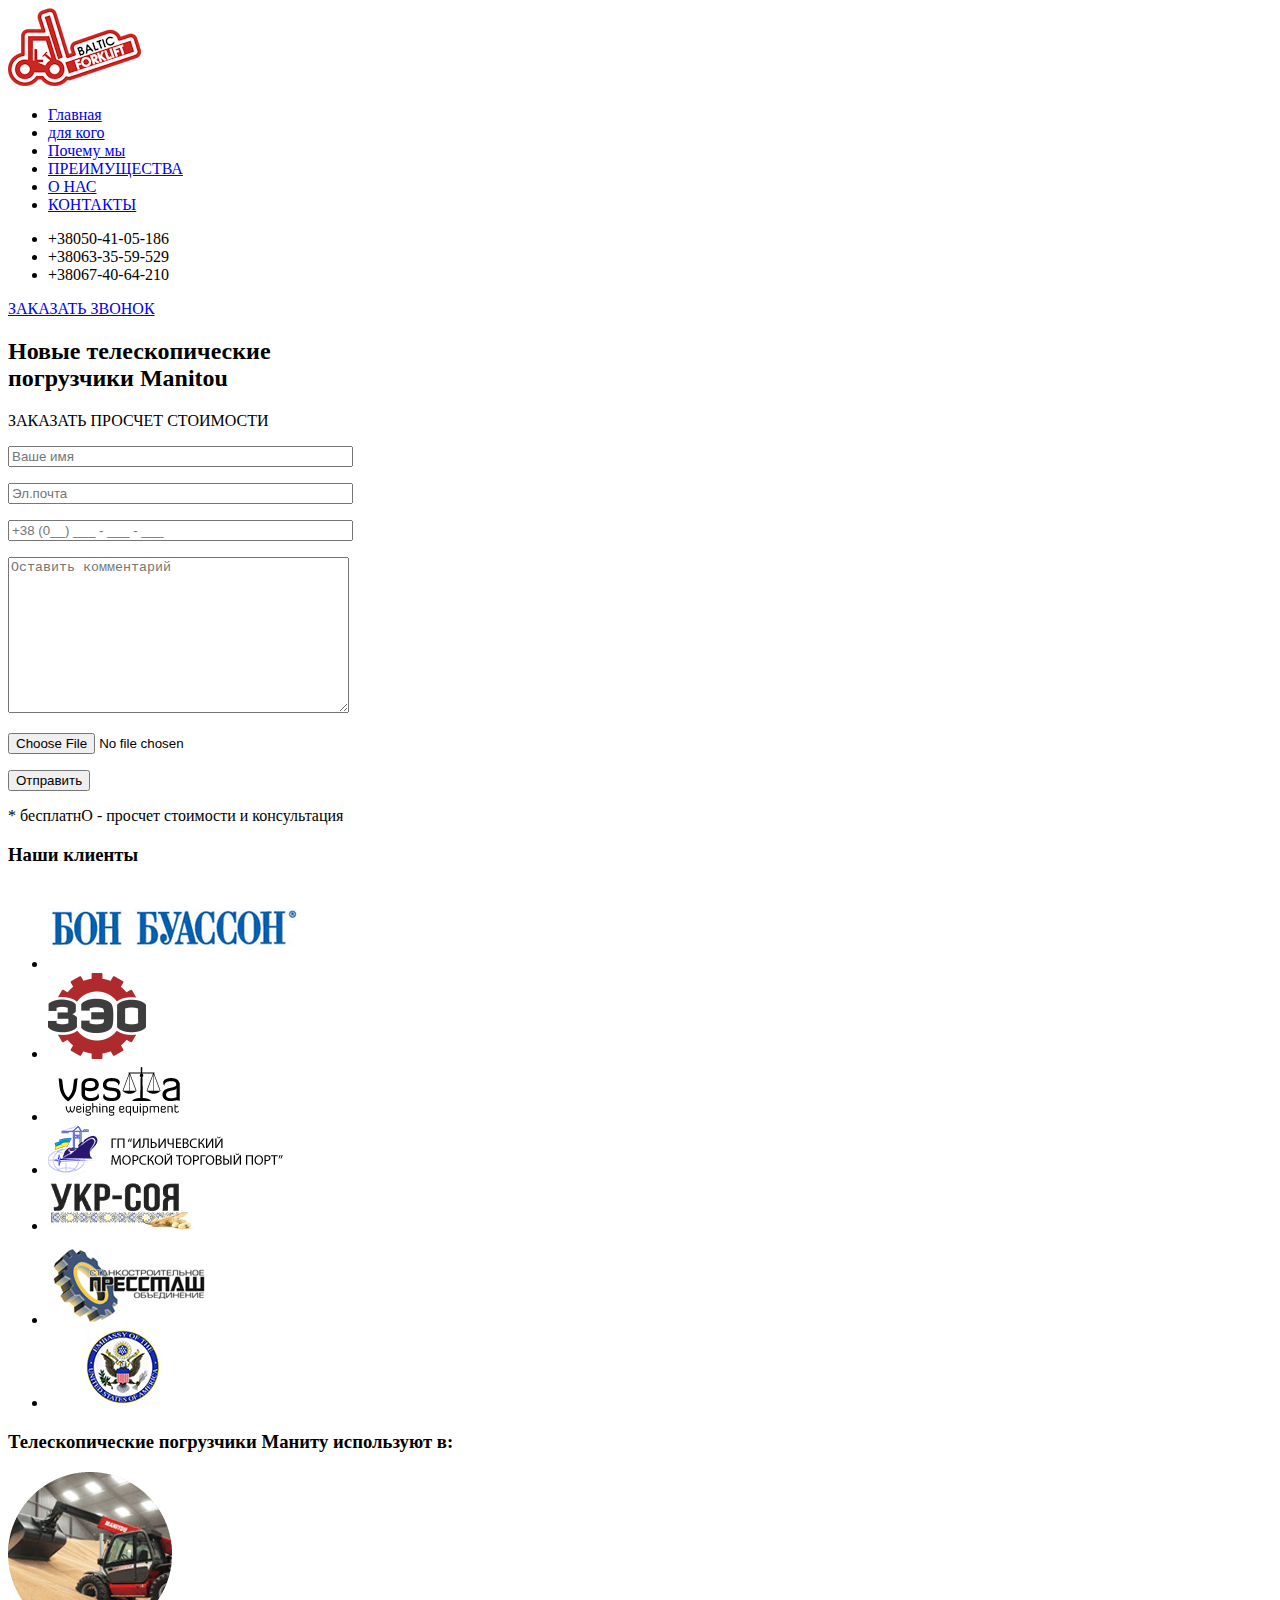
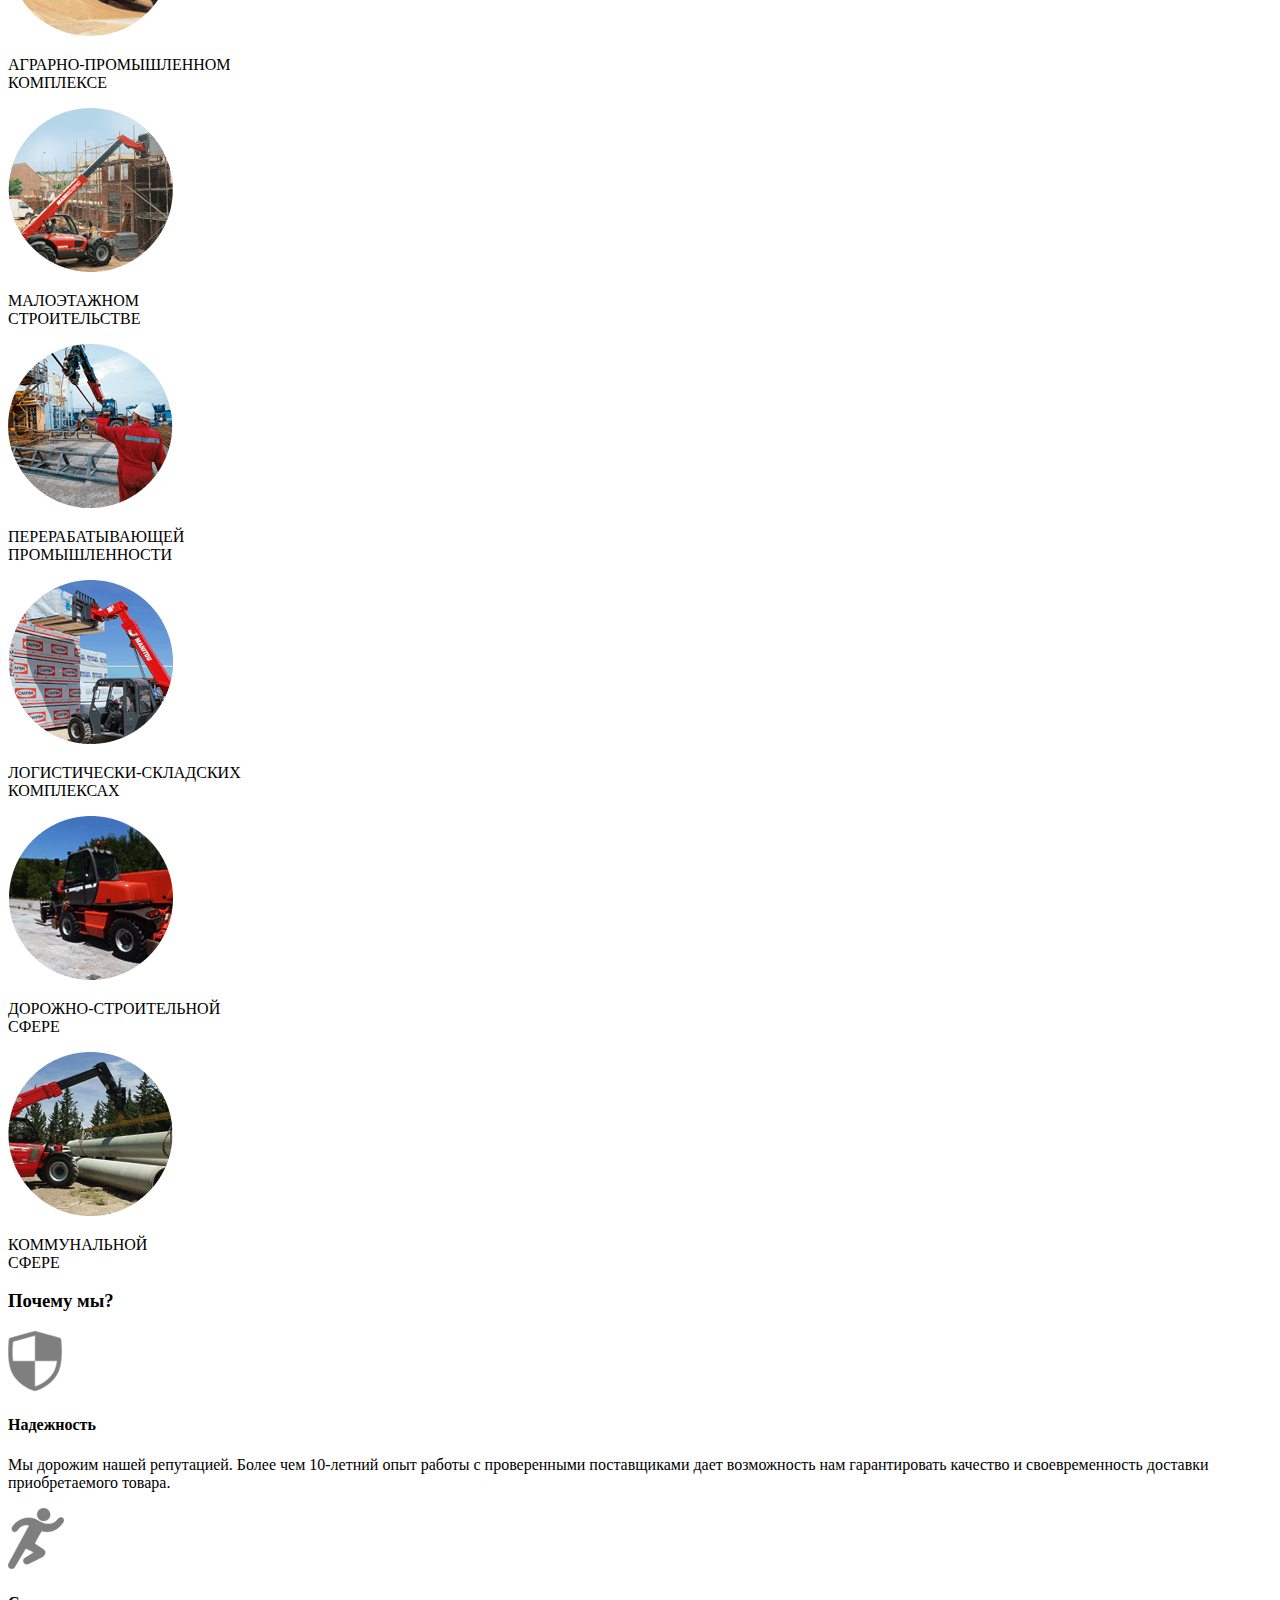
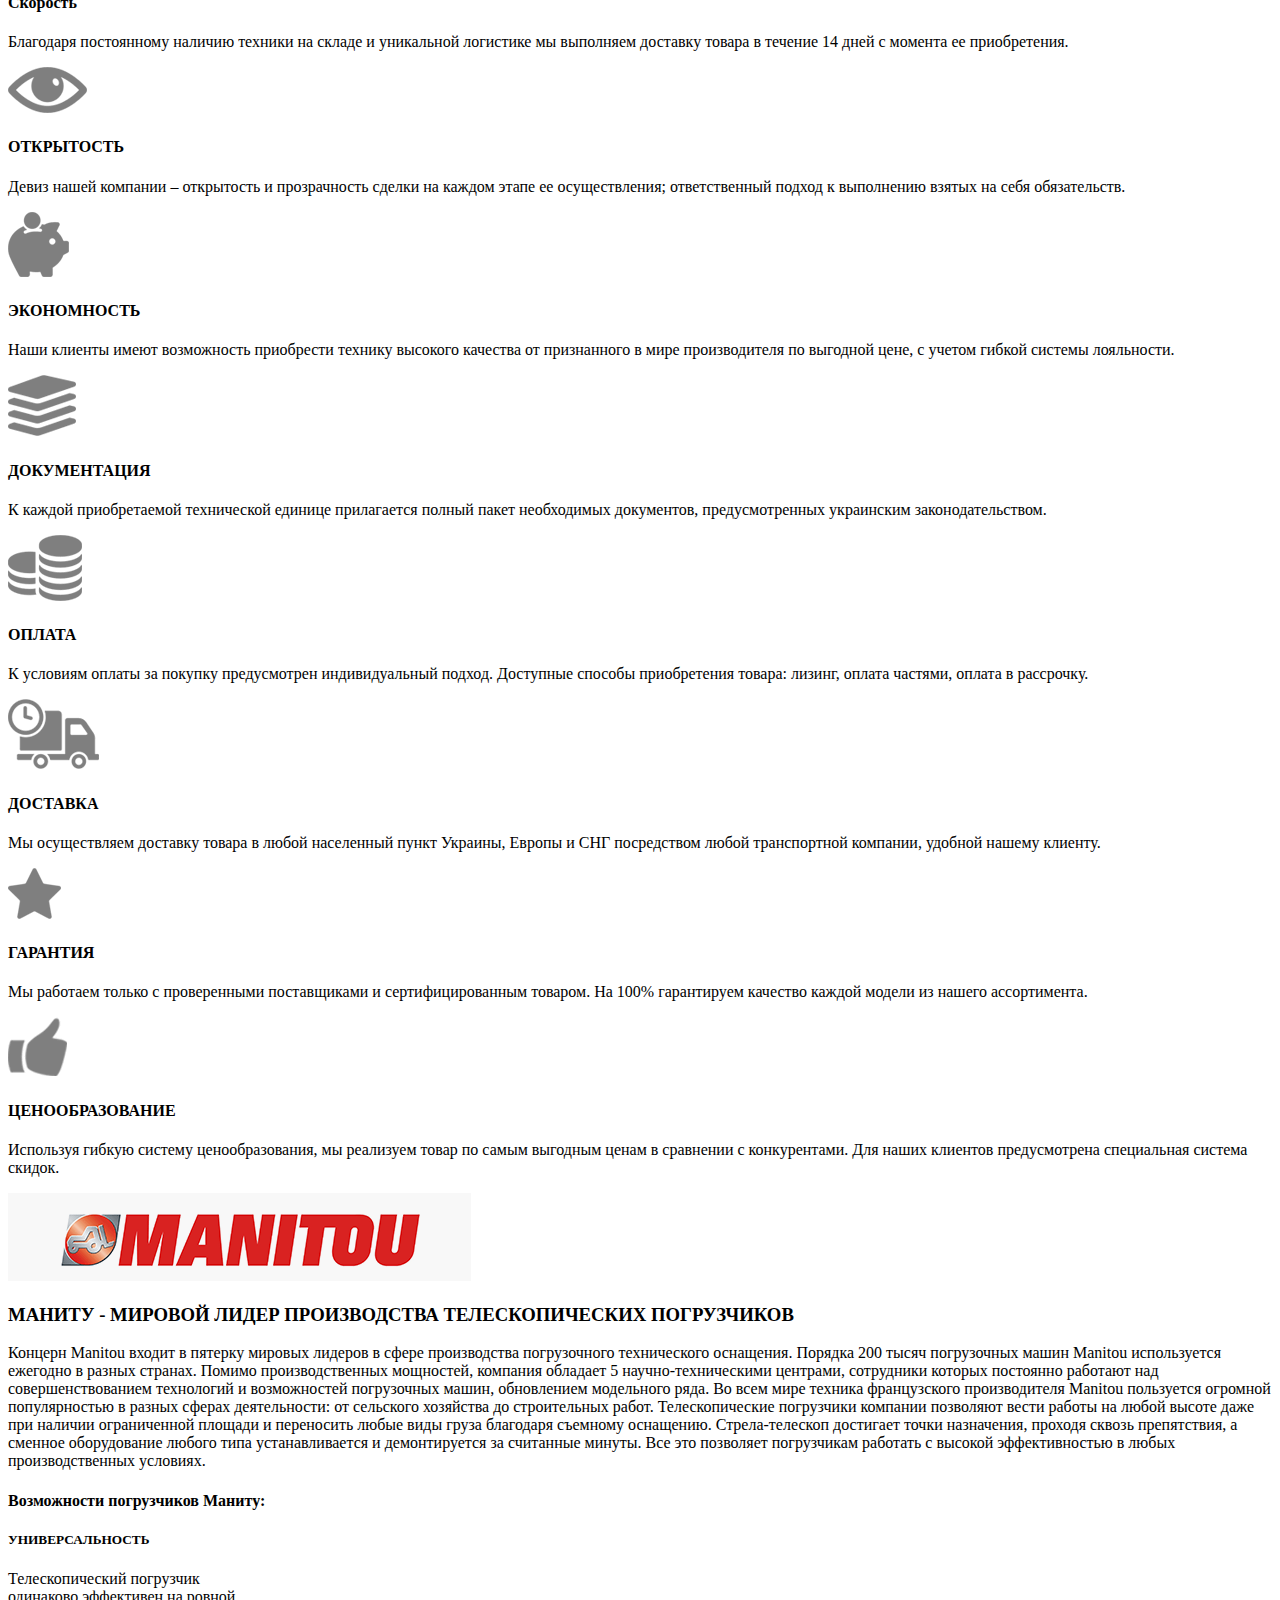
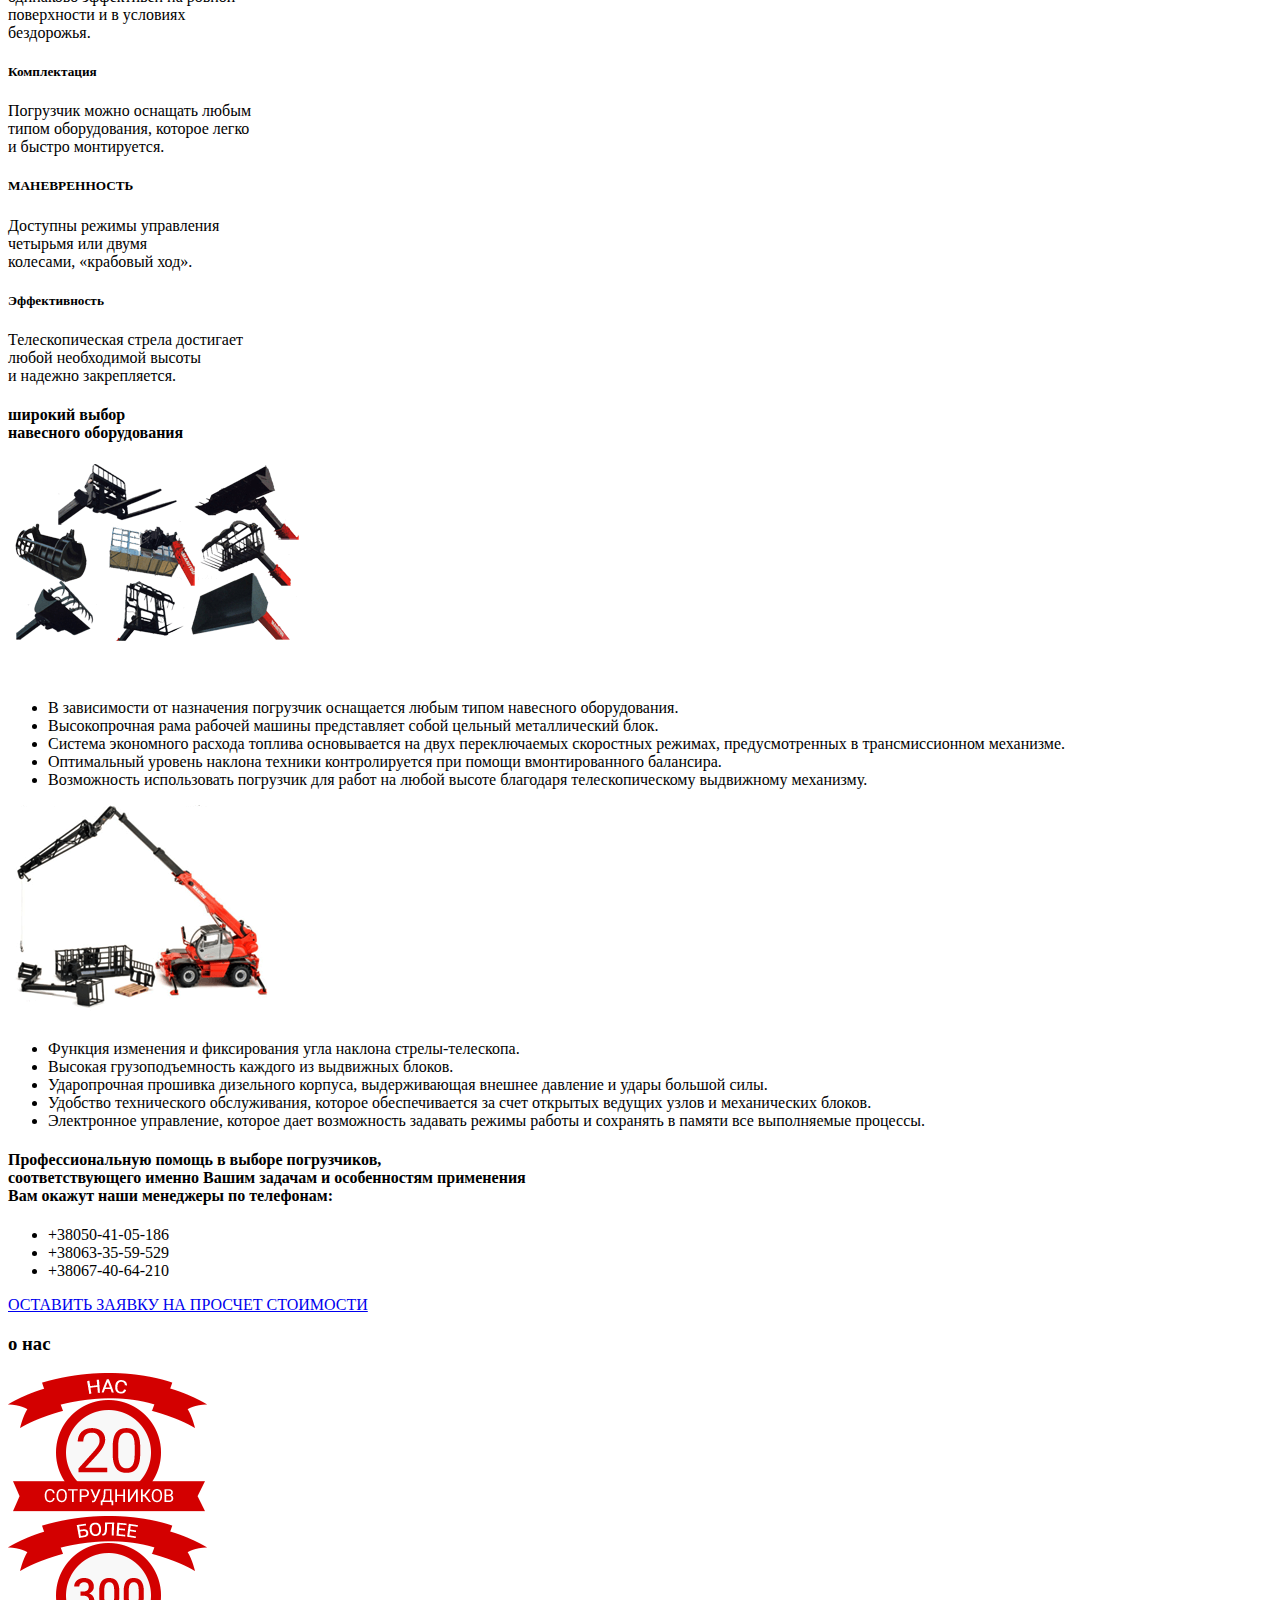
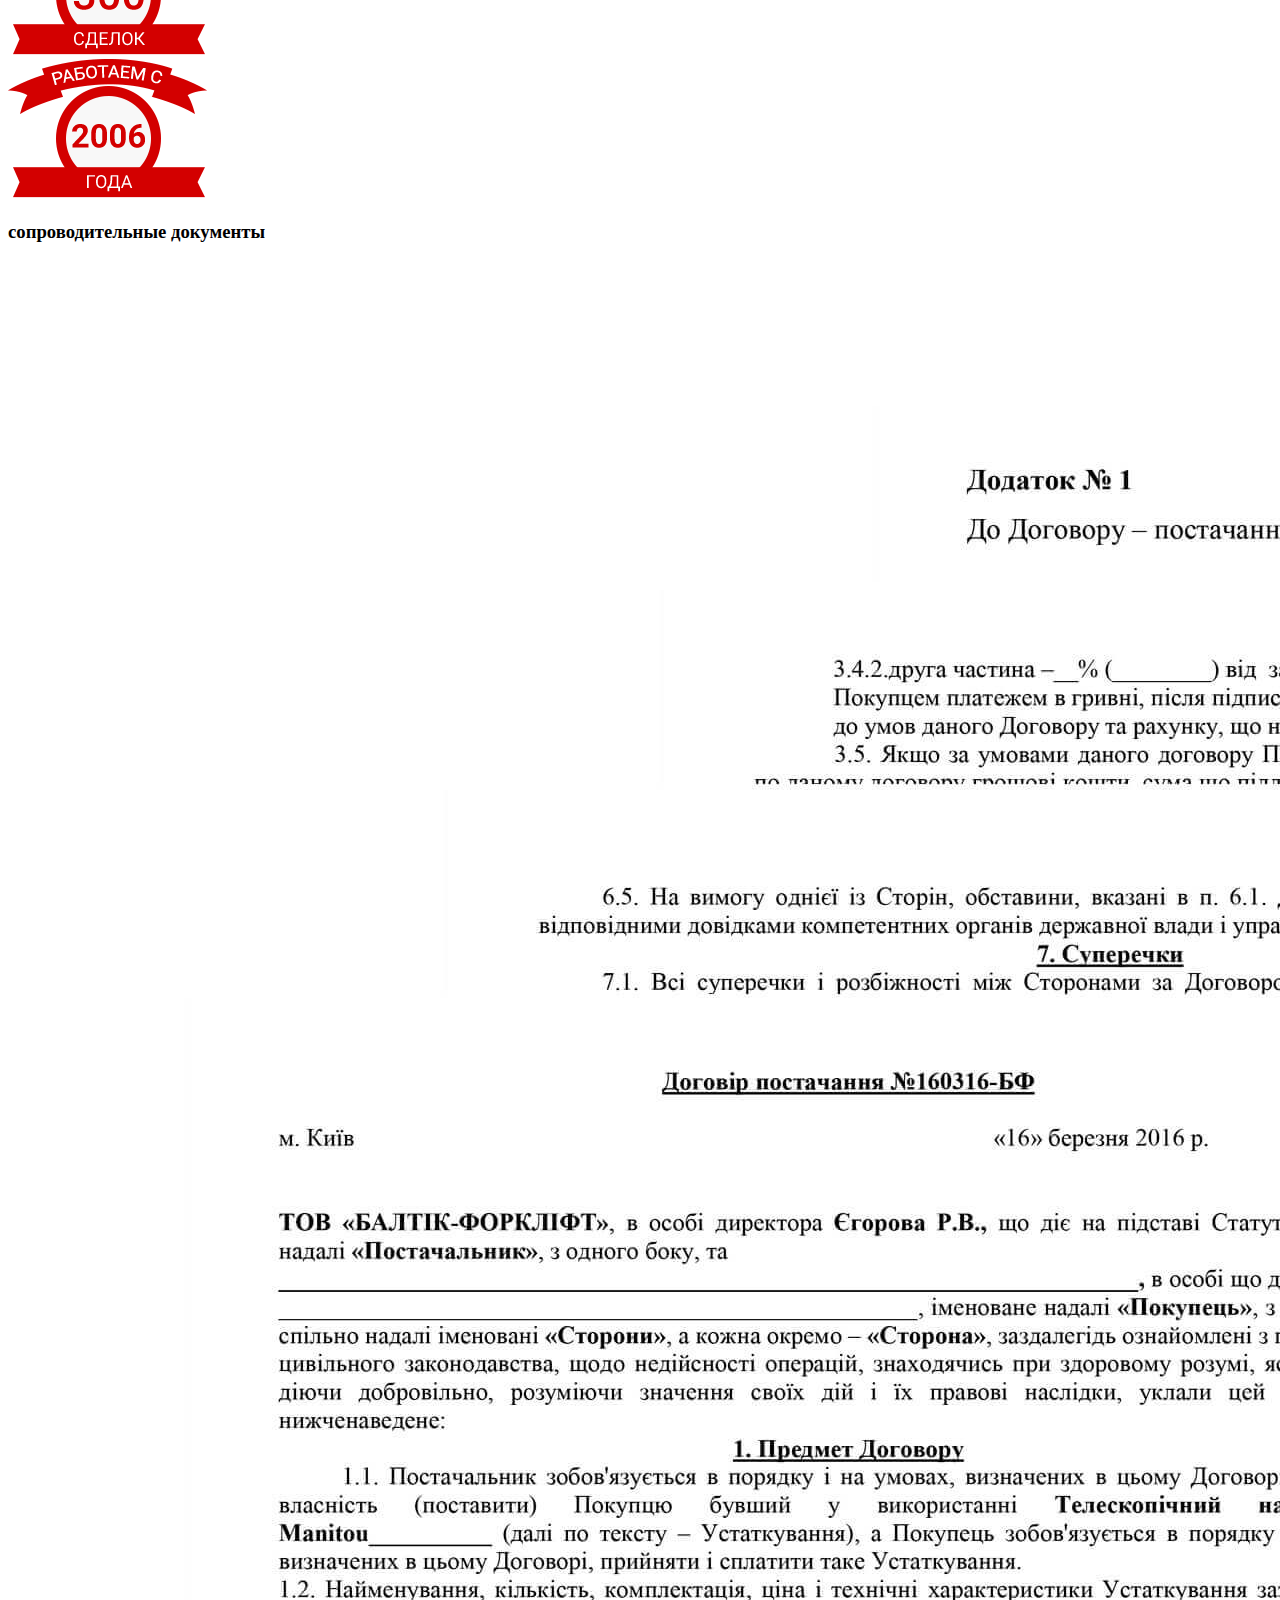
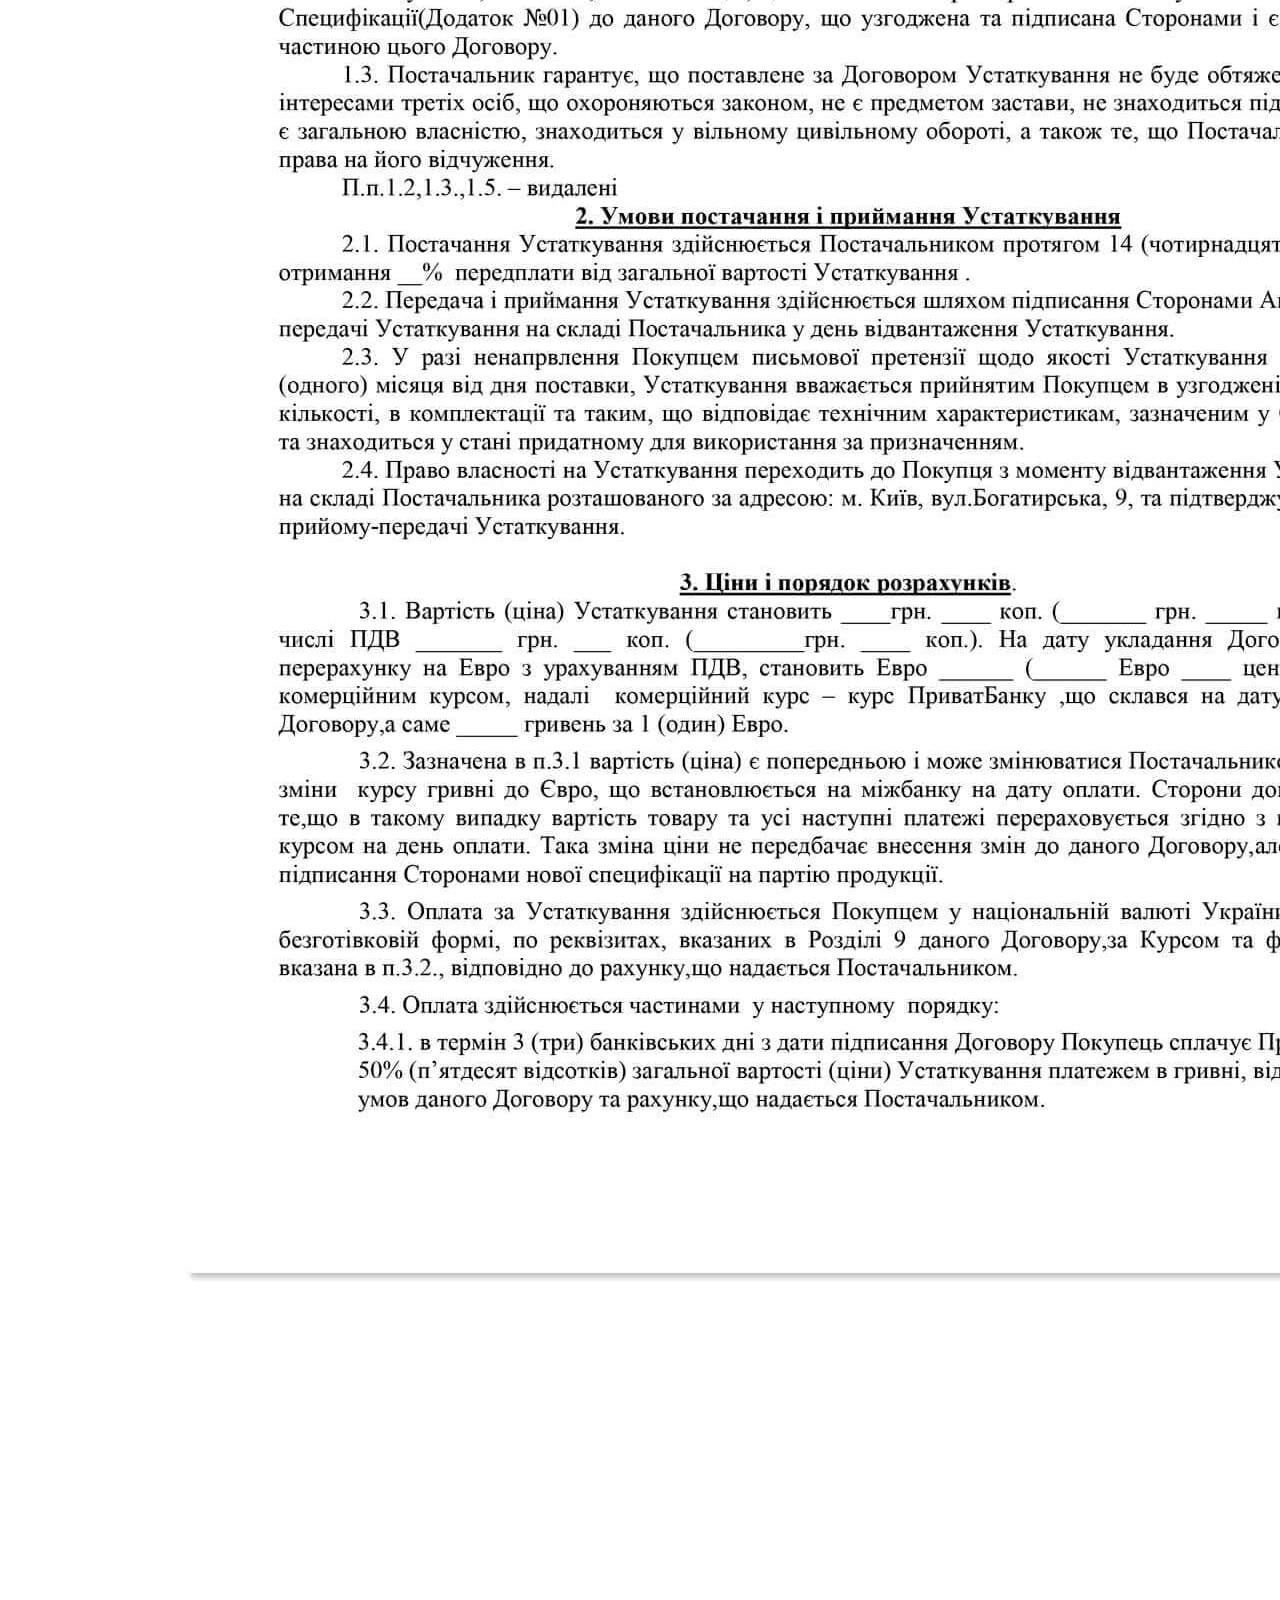
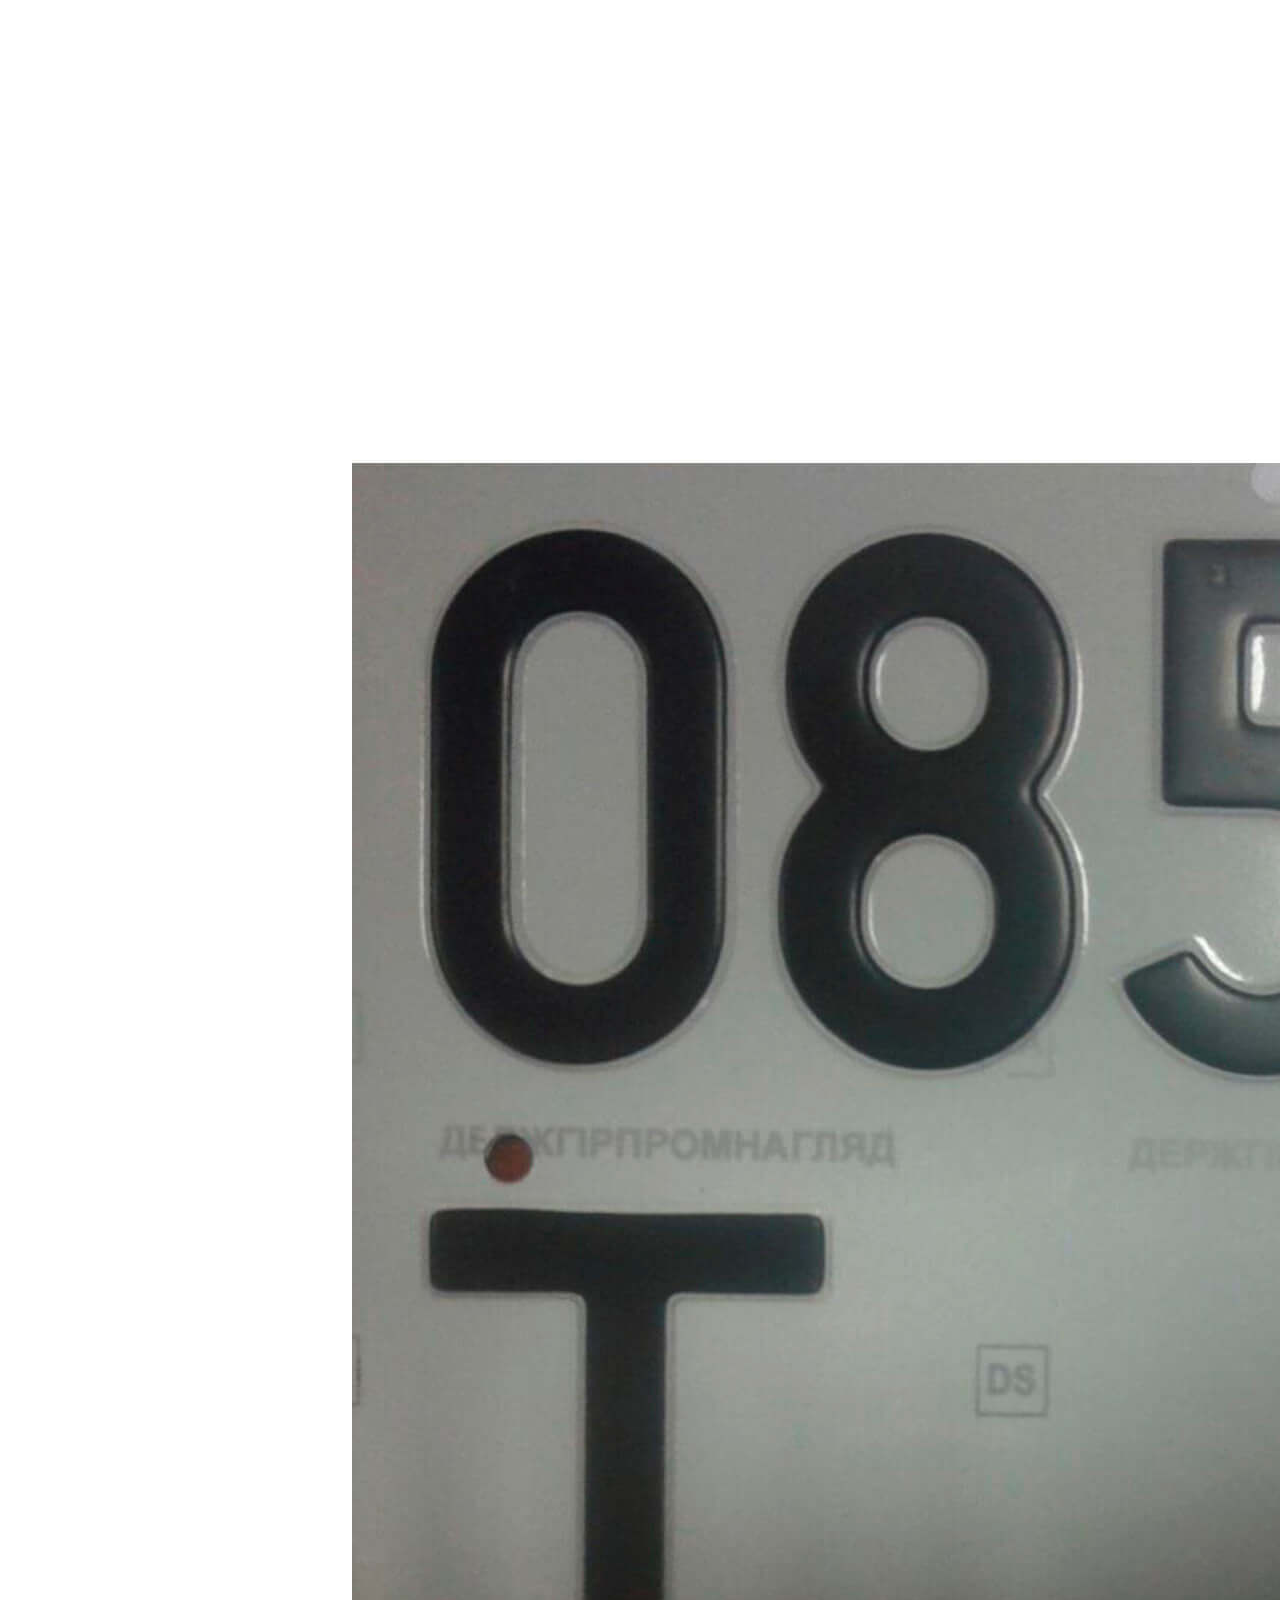
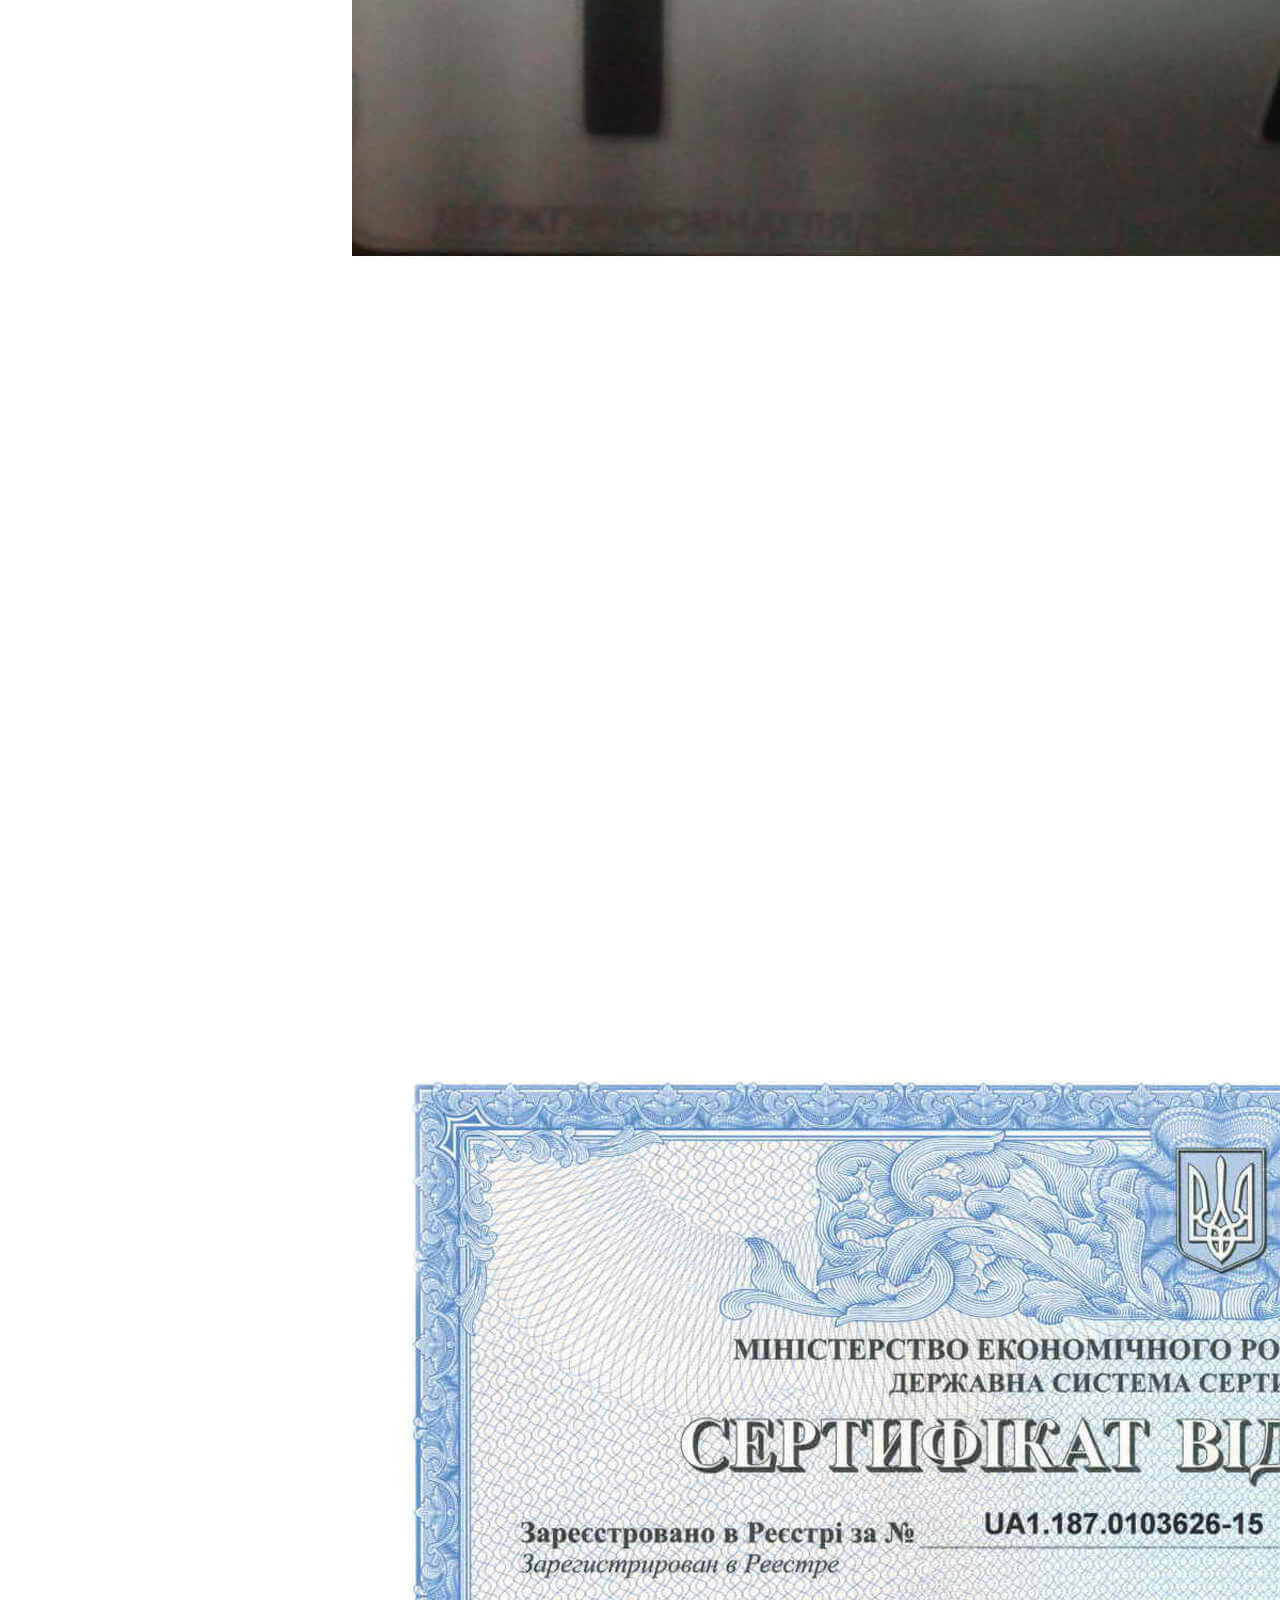
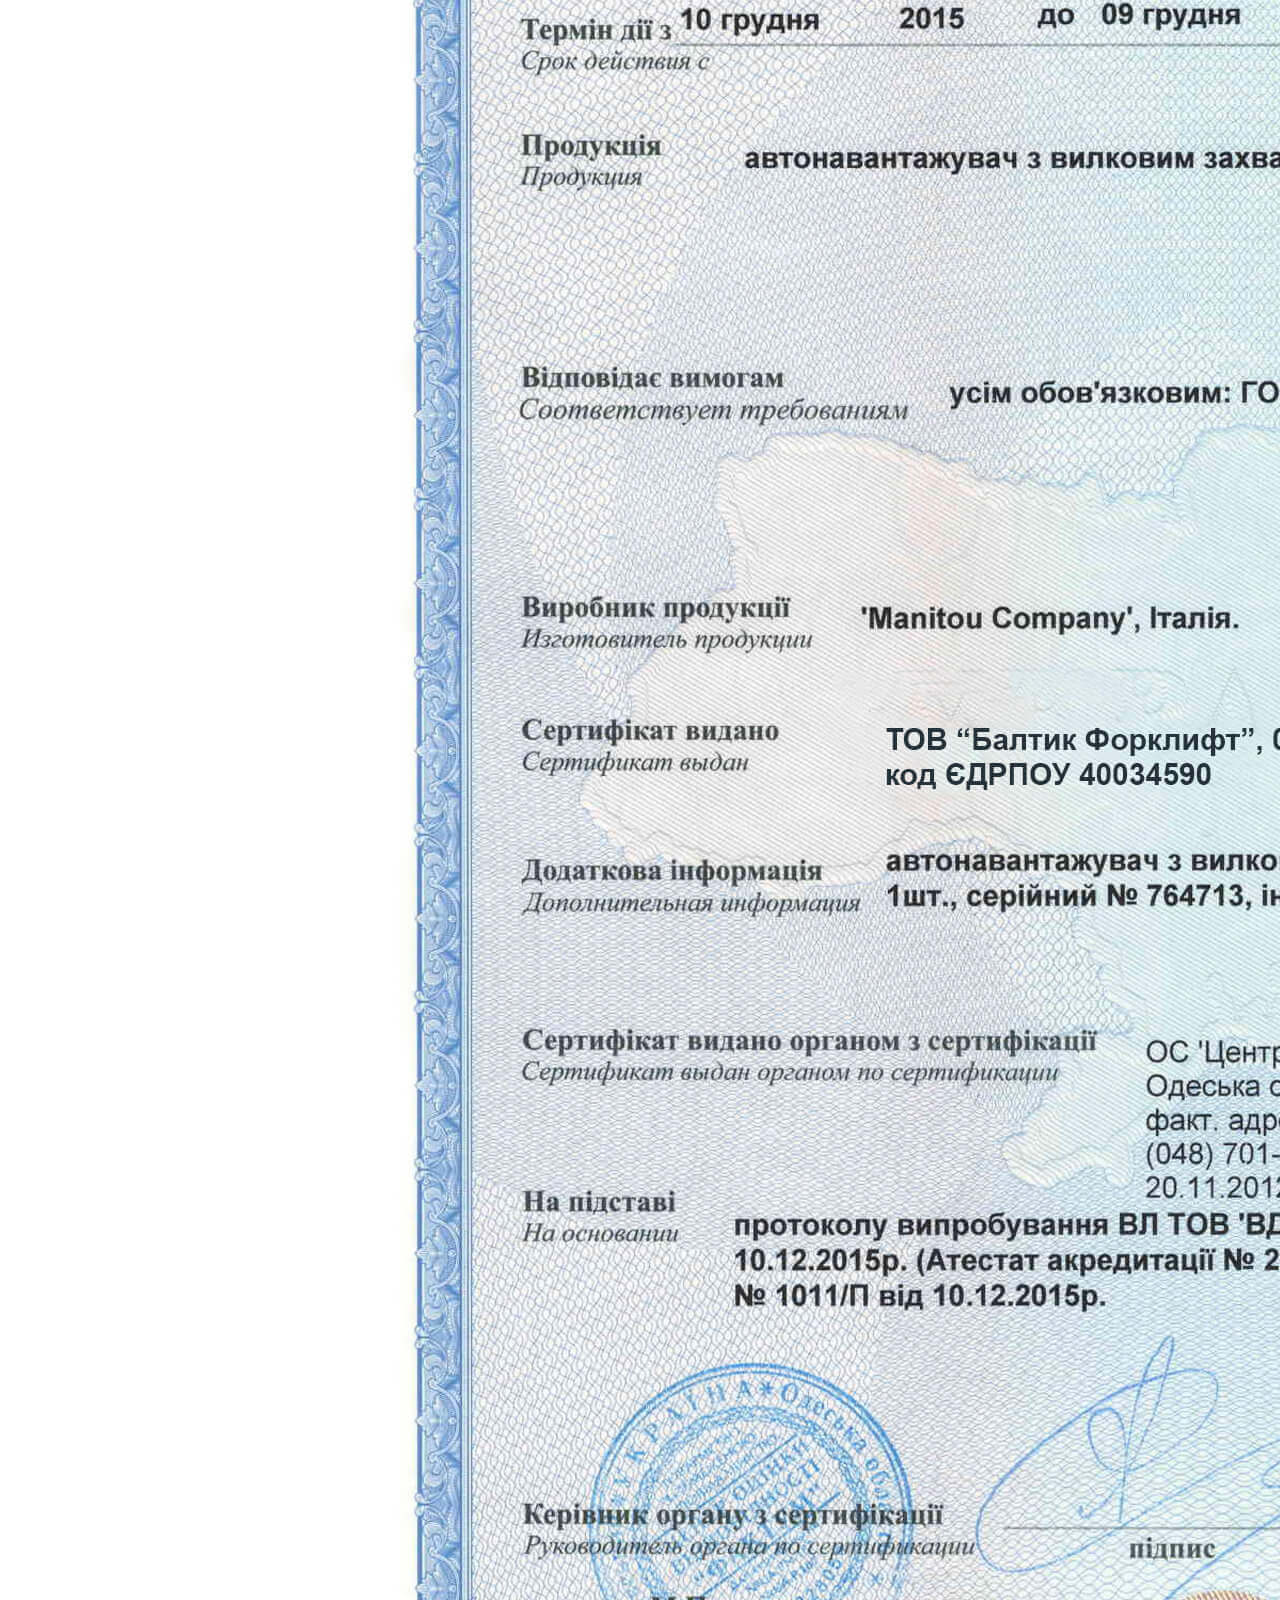
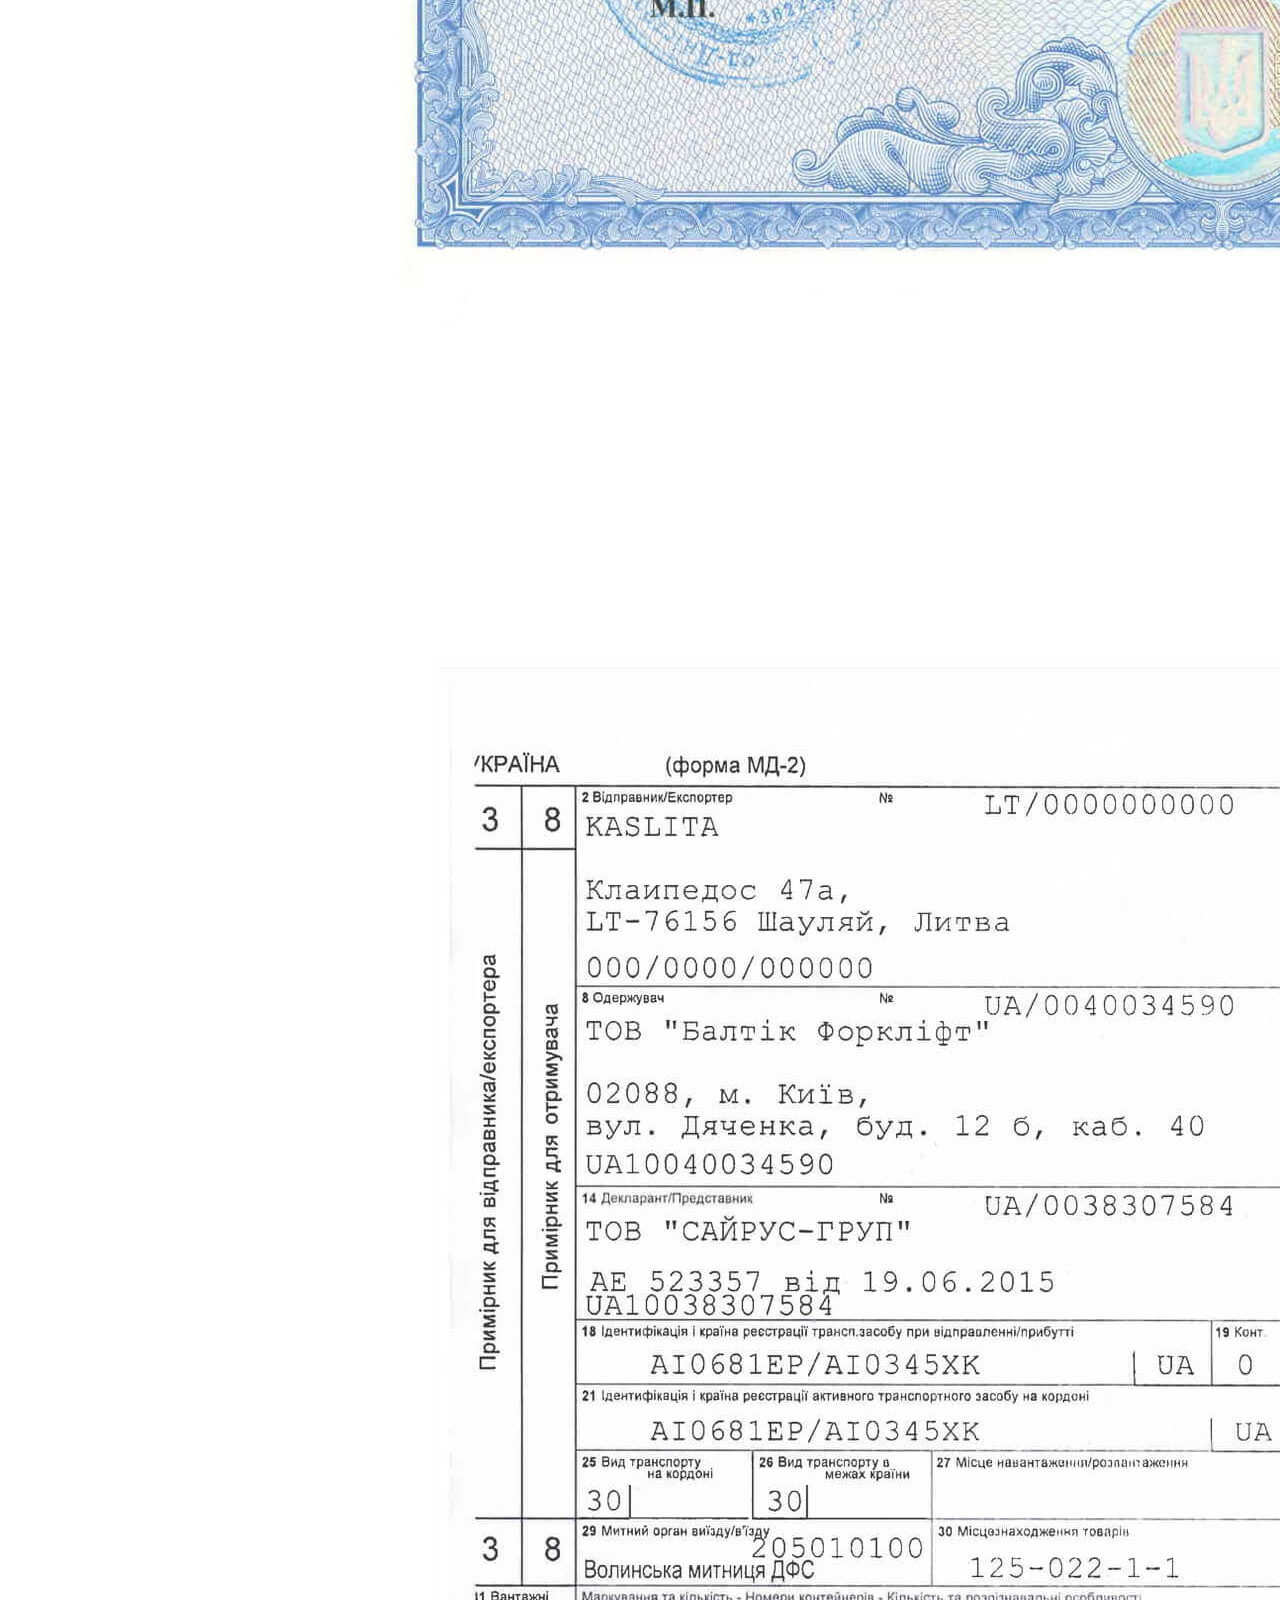
==== commit 5e832e1c: "first" ====
--- a/baltic/index.html
+++ b/baltic/index.html
@@ -19,9 +19,9 @@
 <link rel="apple-touch-icon-precomposed" href="http://baltic-forklift.com.ua/wp-content/uploads/2016/03/favicon-2.png" />
 <meta name="msapplication-TileImage" content="http://baltic-forklift.com.ua/wp-content/uploads/2016/03/favicon-2.png" />
 		
-		<link href="jquery.simplyscroll.css" rel="stylesheet" media="screen">
-		<link href="jquery.fancybox.css" rel="stylesheet" media="screen">
-		<link href="style.css" rel="stylesheet" media="screen">
+		<link href="baltic/jquery.simplyscroll.css" rel="stylesheet" media="screen">
+		<link href="baltic/jquery.fancybox.css" rel="stylesheet" media="screen">
+		<link href="baltic/style.css" rel="stylesheet" media="screen">
 
 </head>
 	<body>
@@ -368,10 +368,10 @@
 	</footer>
 
 
-<script type='text/javascript' src='http://baltic-forklift.com.ua/wp-content/themes/customize/js/jquery.min.js?ver=2.1.4'></script>
-<script type='text/javascript' src='http://baltic-forklift.com.ua/wp-content/plugins/contact-form-7/includes/js/jquery.form.min.js?ver=3.51.0-2014.06.20'></script>
-
-<script type='text/javascript' src='http://baltic-forklift.com.ua/wp-content/plugins/contact-form-7/includes/js/scripts.js?ver=4.4'></script>
+<script type='text/javascript' src='baltic/jquery.min.js'></script>
+<script type='text/javascript' src='baltic/jquery.form.min.js'></script>
+
+<script type='text/javascript' src='baltic/scripts.js'></script>
 
 
 
@@ -381,13 +381,13 @@
 
 
 <!---<script src="http://baltic-forklift.com.ua/wp-content/themes/customize/js/isotope.min.js"></script>-->
-<script src="http://baltic-forklift.com.ua/wp-content/themes/customize/js/jquery.easing.min.js"></script>
+<script src="baltic/jquery.easing.min.js"></script>
 <!-- FIND ONLY FOR TEL mininfy -->
-<script src="http://baltic-forklift.com.ua/wp-content/themes/customize/js/inputmask.min.js"></script> 
-<script src="http://baltic-forklift.com.ua/wp-content/themes/customize/js/jquery.simplyscroll.min.js"></script>
-<script src="http://baltic-forklift.com.ua/wp-content/themes/customize/fancybox/jquery.fancybox.js"></script>
-
-<script src="http://baltic-forklift.com.ua/wp-content/themes/customize/js/main.js"></script>
+<script src="baltic/inputmask.min.js"></script> 
+<script src="baltic/jquery.simplyscroll.min.js"></script>
+<script src="baltic/jquery.fancybox.js"></script>
+
+<script src="baltic/main.js"></script>
 
 <!-- Yandex.Metrika counter -->
 
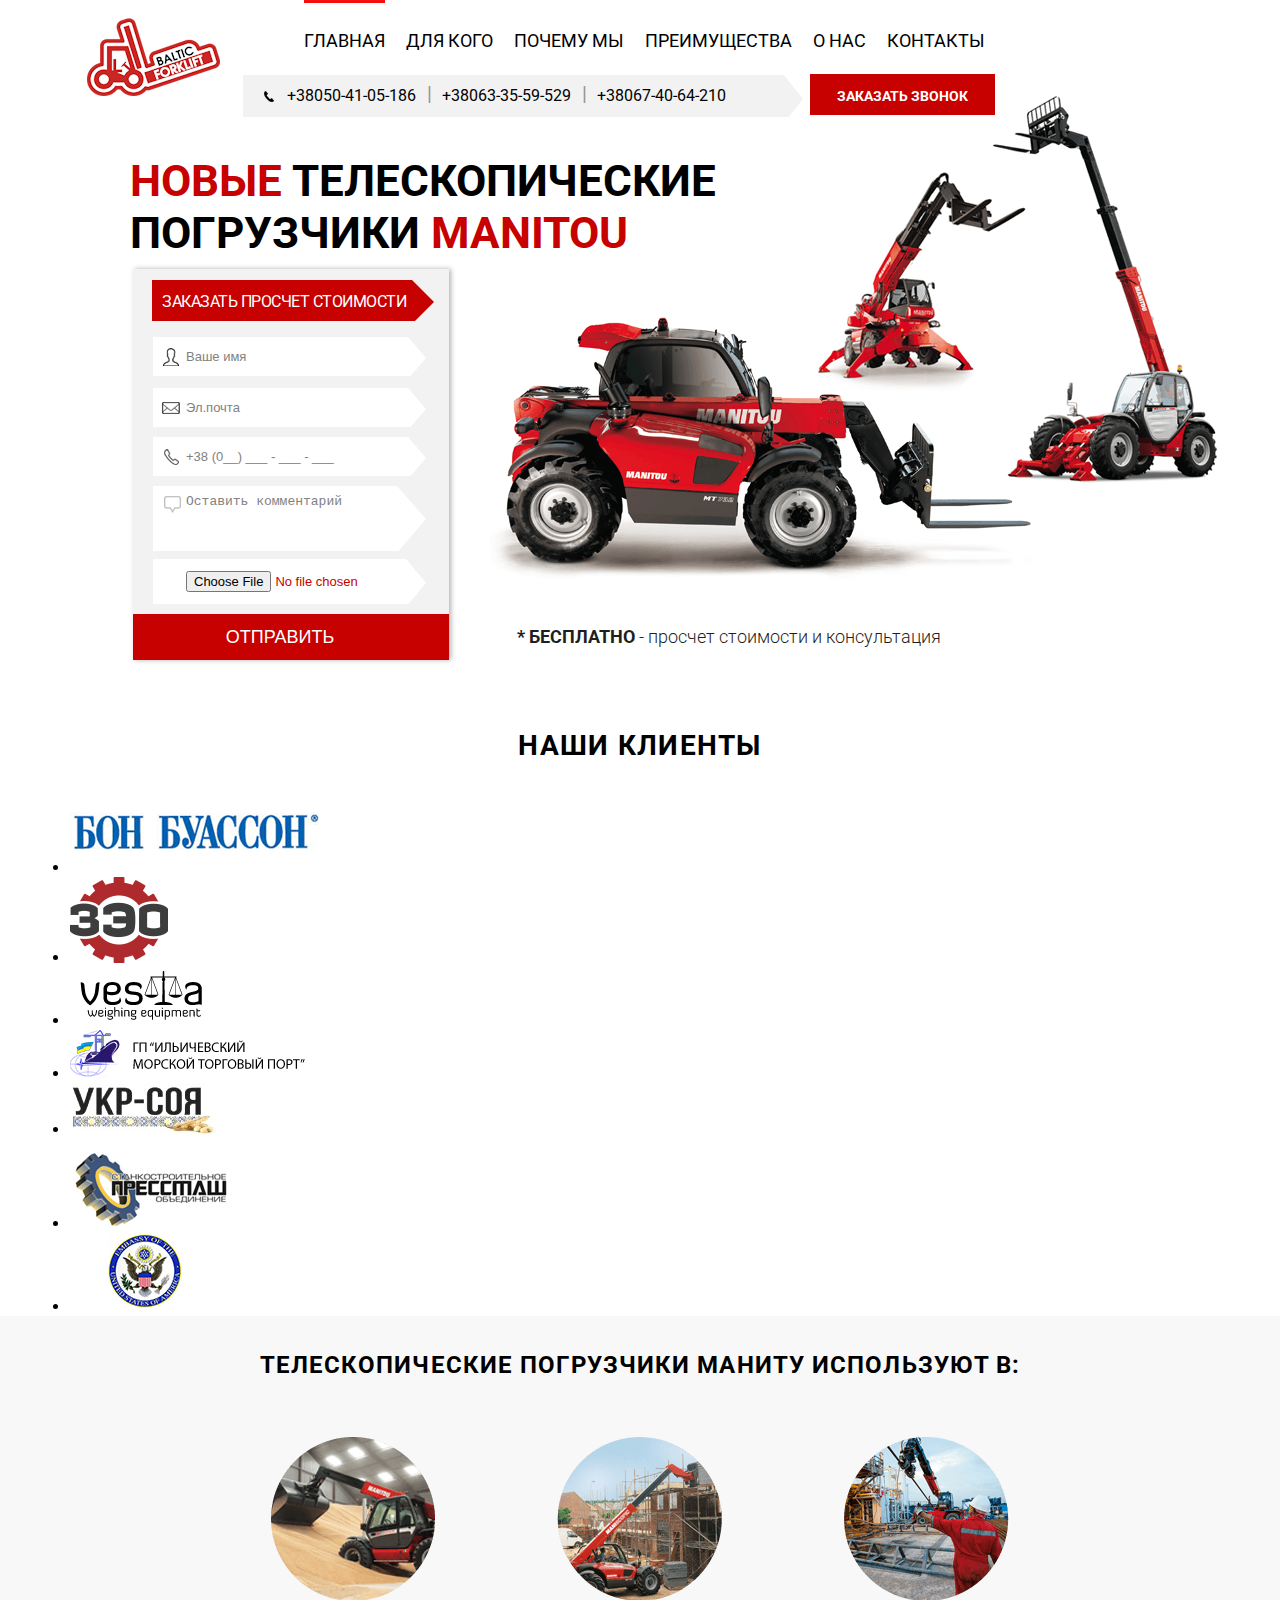
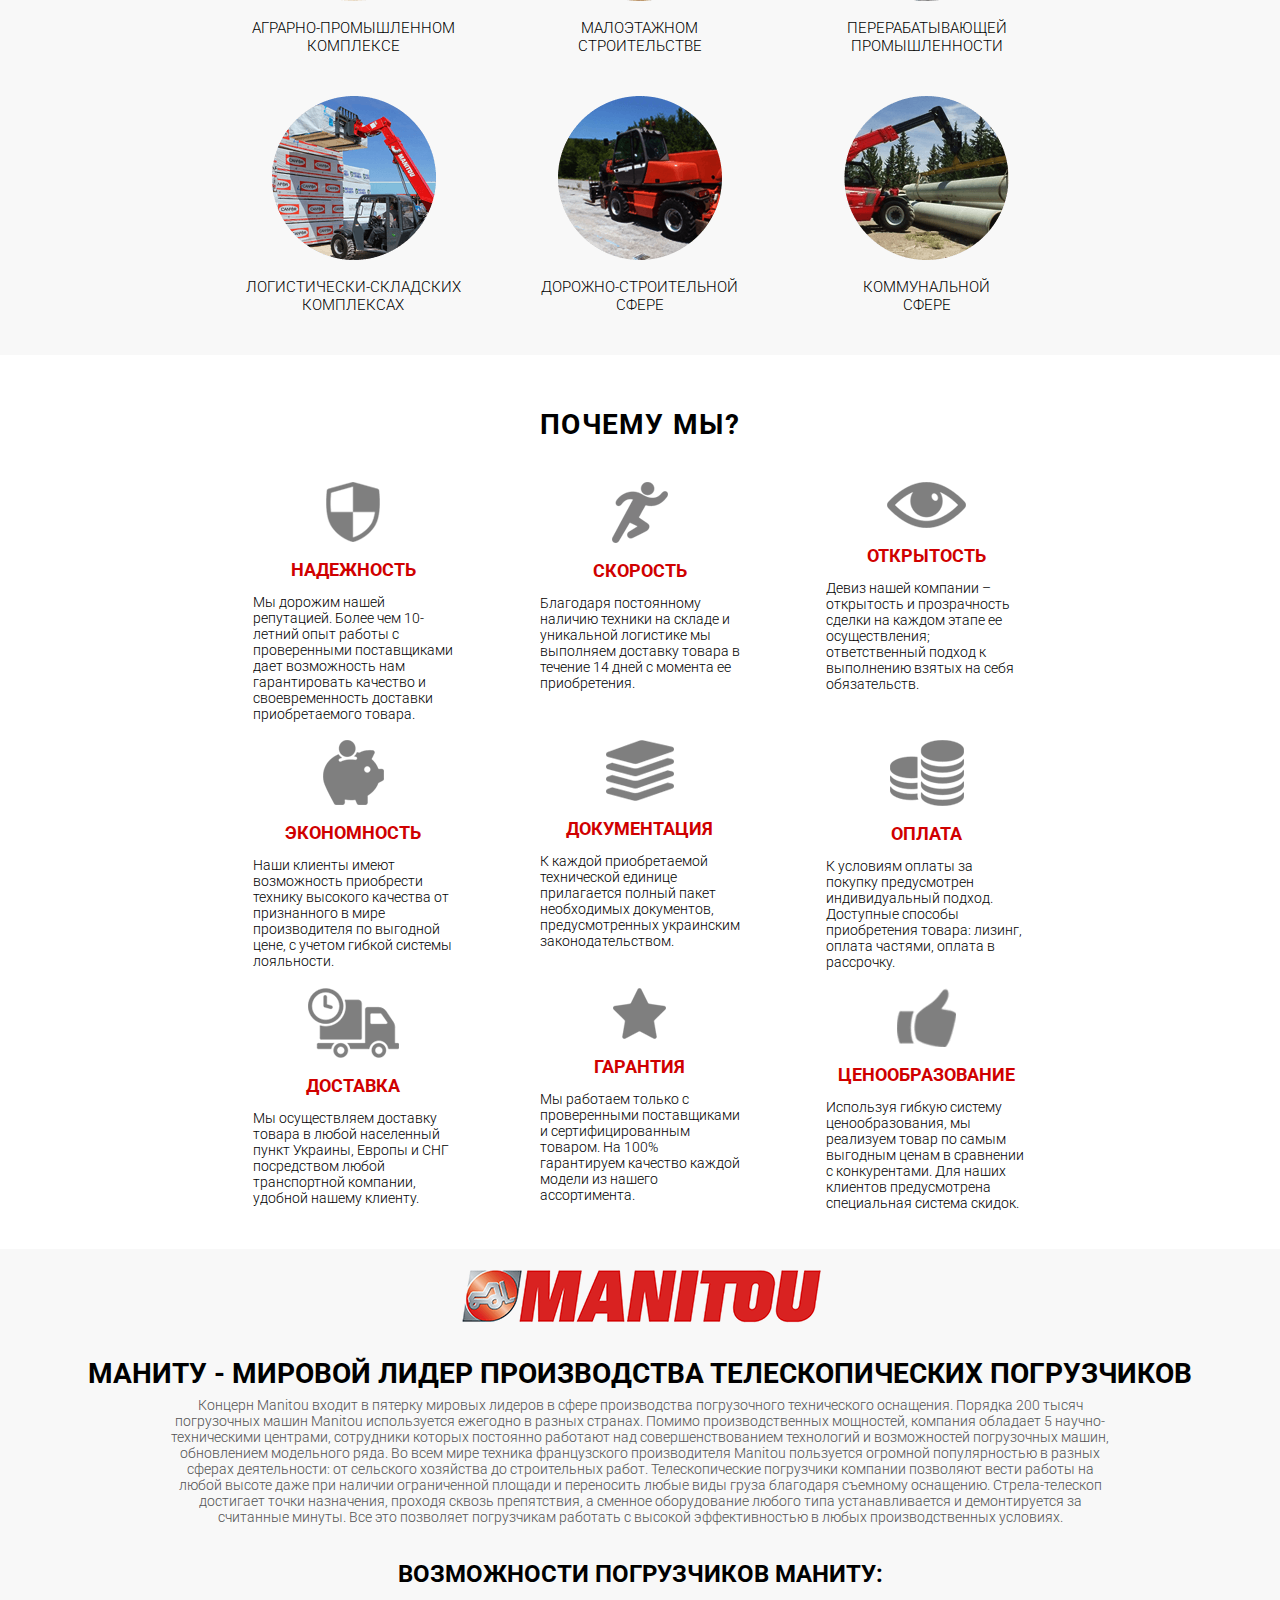
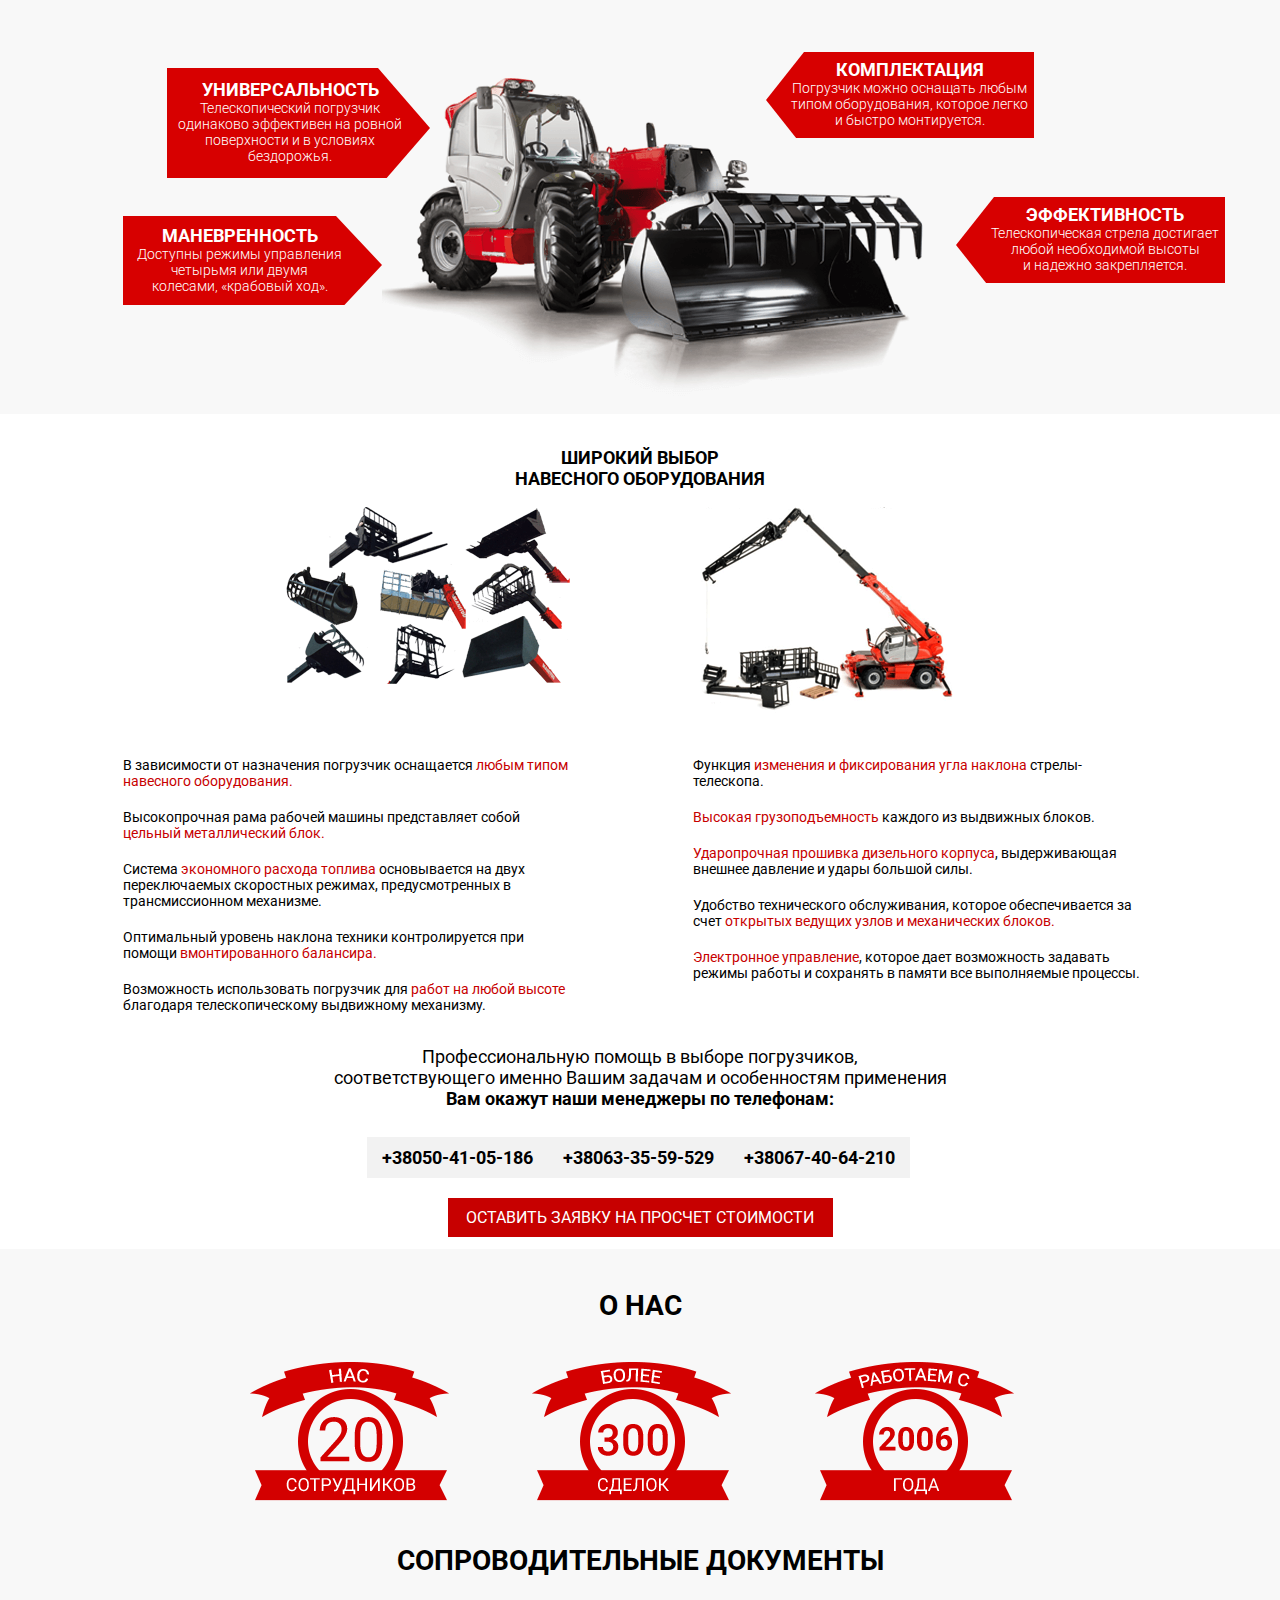
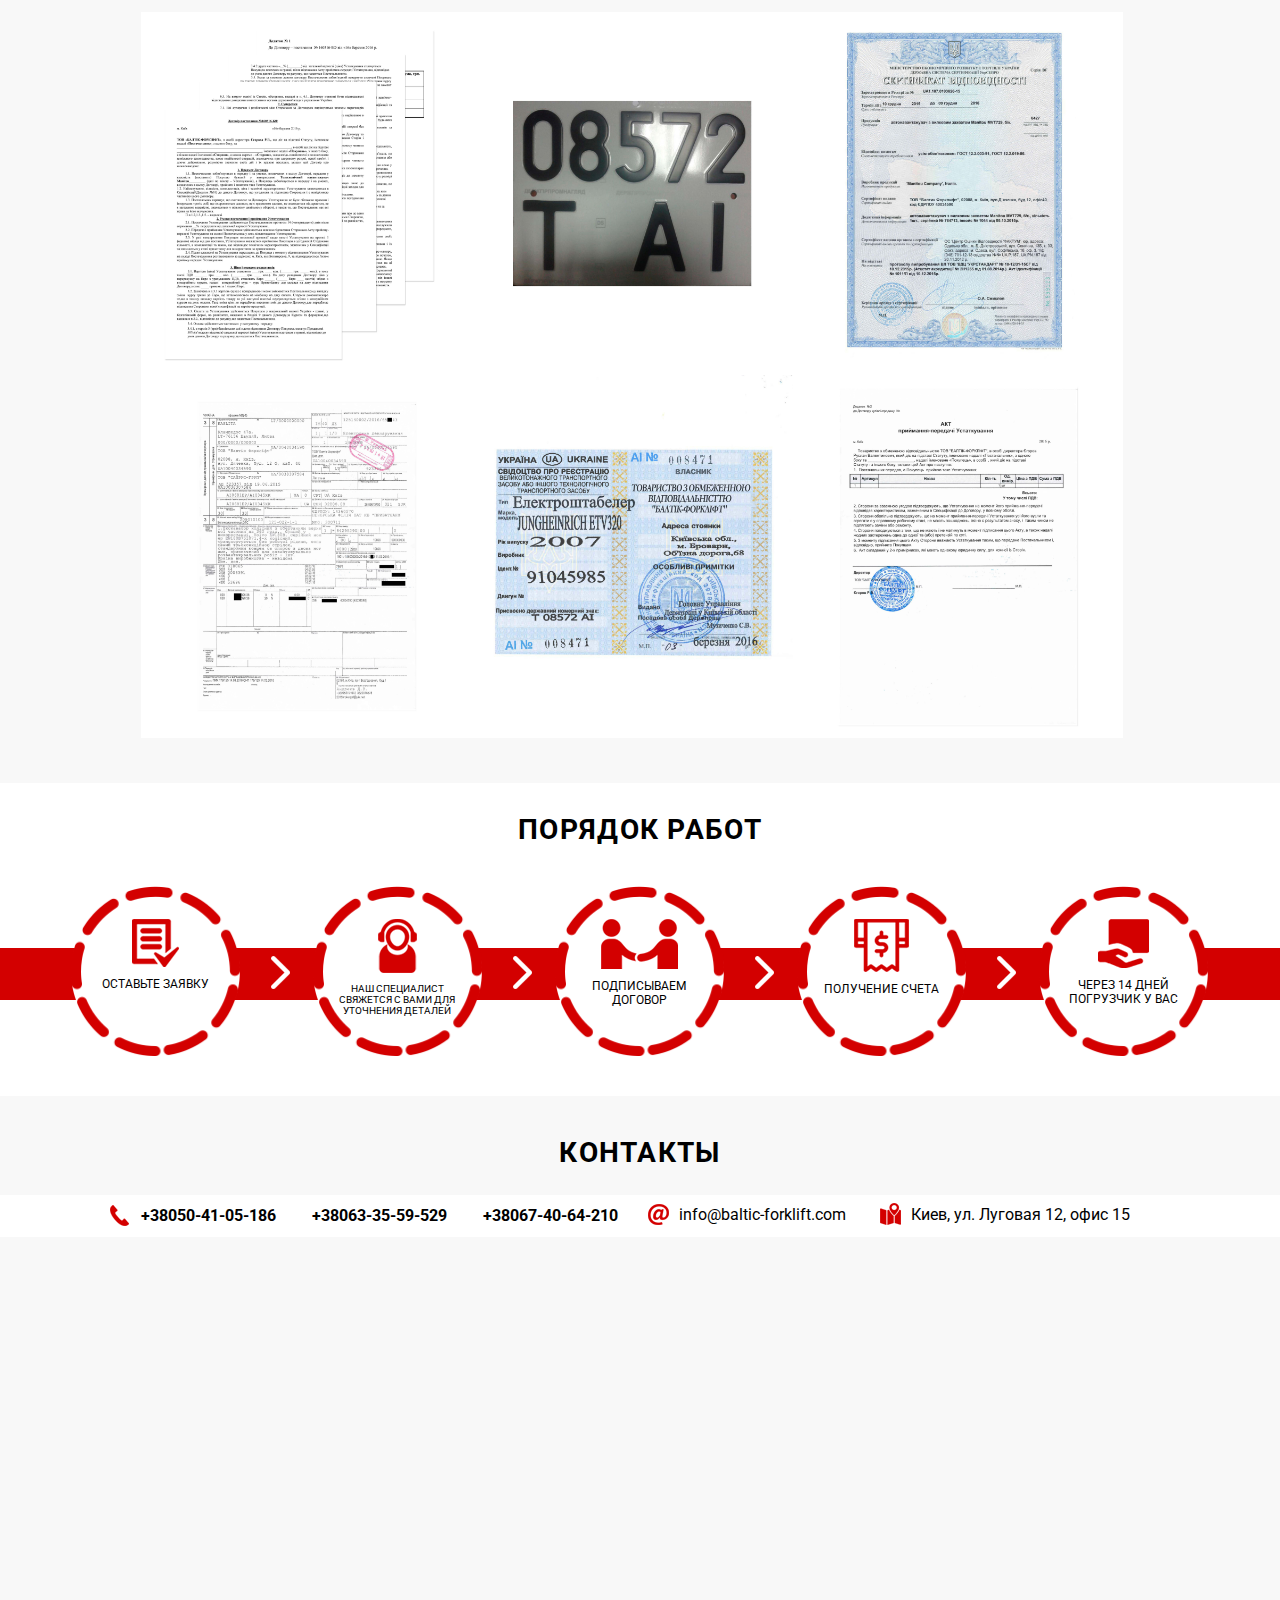
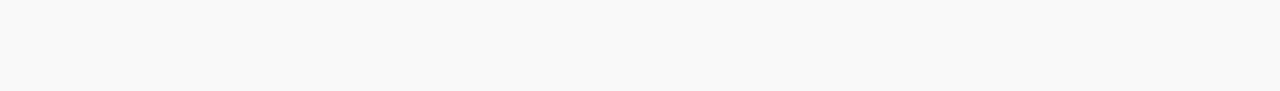
==== commit 04cd8b76: "1" ====
--- a/baltic/index.html
+++ b/baltic/index.html
@@ -11,7 +11,7 @@
 		<link rel="icon" href="http://baltic-forklift.com.ua/wp-content/themes/customize/favicon.ico" type="image/x-icon">
 		<meta name="theme-color" content="#c70000">
 		<link rel='dns-prefetch' href='//s.w.org' />
-<link rel='stylesheet' id='contact-form-7-css'  href='styles.css?ver=4.4' type='text/css' media='all' />
+<link rel='stylesheet' id='contact-form-7-css'  href='styles.css' type='text/css' media='all' />
 
 
 <link rel="icon" href="http://baltic-forklift.com.ua/wp-content/uploads/2016/03/favicon-2.png" sizes="32x32" />
@@ -19,9 +19,9 @@
 <link rel="apple-touch-icon-precomposed" href="http://baltic-forklift.com.ua/wp-content/uploads/2016/03/favicon-2.png" />
 <meta name="msapplication-TileImage" content="http://baltic-forklift.com.ua/wp-content/uploads/2016/03/favicon-2.png" />
 		
-		<link href="baltic/jquery.simplyscroll.css" rel="stylesheet" media="screen">
-		<link href="baltic/jquery.fancybox.css" rel="stylesheet" media="screen">
-		<link href="baltic/style.css" rel="stylesheet" media="screen">
+		<link href="jquery.simplyscroll.css" rel="stylesheet" media="screen">
+		<link href="jquery.fancybox.css" rel="stylesheet" media="screen">
+		<link href="style.css" rel="stylesheet" media="screen">
 
 </head>
 	<body>
--- a/baltic/style.css
+++ b/baltic/style.css
@@ -0,0 +1,2168 @@
+@import url(https://fonts.googleapis.com/css?family=Roboto:400,700,300&subset=latin,cyrillic);
+
+
+
+/* CSS reset */
+html, body, div, span, applet, object, iframe,
+h1, h2, h3, h4, h5, h6, p, blockquote, pre,
+a, abbr, acronym, address, big, cite, code,
+del, dfn, em, img, ins, kbd, q, s, samp,
+small, strike, strong, sub, sup, tt, var,
+b, u, i, center, dir,
+dl, dt, dd, ol, ul, li,
+fieldset, form, label, legend,
+table, caption, tbody, tfoot, thead, tr, th, td,
+article, aside, canvas, details, embed, 
+figure, figcaption, footer, header, hgroup, 
+menu, nav, output, ruby, section, summary,
+time, mark, audio, video {
+  margin: 0;
+  padding: 0;
+  border: 0;
+  vertical-align: baseline;
+}
+a,a:hover,a:focus{
+  text-decoration:none;
+  outline: none;
+  color: inherit;
+}
+/* Safari reset style input */
+input{
+  -webkit-appearance: none;
+  -moz-appearance: none;
+}
+*,*:before,*:after{
+  box-sizing: border-box;
+}
+body{
+  font-family: Roboto, sans-serif;
+  -webkit-tap-highlight-color: transparent;
+  background-image: url("images/header-bg.png");
+  background-repeat: no-repeat;
+  background-position: center 30px;
+  background-color: #fff;
+}
+.trs,.trs:before,.trs:after{
+  transition: all 0.5s;
+  -webkit-transition: all 0.5s;
+}
+::selection {
+  background: #3E4651;
+  color: #fff;
+}
+::-moz-selection {
+  background: #3E4651;
+  color: #fff;
+}
+.button{
+  -webkit-touch-callout: none;
+  -webkit-user-select: none;
+  -khtml-user-select: none;
+  -moz-user-select: none;
+  -ms-user-select: none;
+  user-select: none;
+}
+.button a{
+  display: block;
+  height: 100%;
+}
+.ink,ul.ink li{
+  display: inline-block;
+  vertical-align: middle;
+}
+.container{
+  width: 1170px;
+  padding: 0 15px;
+  margin: auto;
+}
+.clearfix:after{
+  visibility: hidden;
+  display: block;
+  content: "";
+  clear: both;
+  height: 0;
+}
+/*header .container{
+  height: 127px;
+  position: relative;
+}
+*/
+
+/* owl arrows */
+.owl-theme .owl-controls{
+  margin: 0;
+}
+.owl-theme .owl-controls .owl-nav [class*=owl-]{
+  margin: 0;
+  padding: 21px;
+}
+.owl-controls .owl-nav div{
+  position: absolute;
+  top: 50%;
+  background: transparent !important;
+  transition: all 0.5s;
+  -webkit-transition: all 0.5s;
+  -webkit-transform: translateY(-50%);
+  -ms-transform: translateY(-50%);
+  transform: translateY(-50%);
+}
+.owl-controls .owl-nav .owl-prev{
+  left: 20px;
+}
+.owl-controls .owl-nav .owl-next{
+  right: 30px;
+}
+.owl-controls .owl-nav div:before,
+.owl-controls .owl-nav div:after{
+  content: '';
+  width: 57px;
+  height: 2px;
+  background: rgba(255,255,255,0.6);
+  position: absolute;
+  left: 0;
+  transition: all 0.5s;
+  -webkit-transition: all 0.5s;
+}
+.owl-controls .owl-nav div:before{
+  -webkit-transform: rotate(45deg);
+  -ms-transform: rotate(45deg);
+  transform: rotate(45deg);
+}
+.owl-controls .owl-nav div:after{
+  -webkit-transform: rotate(-45deg);
+  -ms-transform: rotate(-45deg);
+  transform: rotate(-45deg);
+}
+.owl-controls .owl-nav .owl-prev:before,
+.owl-controls .owl-nav .owl-next:after{
+  top: 40px;
+}
+.owl-controls .owl-nav .owl-prev:after,
+.owl-controls .owl-nav .owl-next:before{
+  top: 0px;
+}
+.owl-controls .owl-nav div:hover{
+  -webkit-transform: scale(1.2) translateY(-50%);
+  -ms-transform: scale(1.2) translateY(-50%);
+  transform: scale(1.2) translateY(-50%);
+}
+.owl-controls .owl-nav div:hover:before,
+.owl-controls .owl-nav div:hover:after{
+  background: #f15722;
+}
+/* owl dots */
+.owl-dots{
+  position: relative;
+  top: -45px;
+}
+.owl-theme .owl-dots .owl-dot span{
+  background: transparent;
+  border: 1px solid #fff;
+}
+
+/*.grid{
+  text-align: center;
+  margin: 0 auto;
+}
+.grid-sizer,
+.grid-item{
+  width: 470px;
+}
+.gutter-sizer{
+  width: 5px;
+}
+.grid-item {
+  float: left;
+  position: relative;
+  overflow: hidden;
+  margin-bottom: 5px;
+  background-position: center;
+  background-repeat: no-repeat;
+}
+.height_1{
+  height: 230px;
+}
+*/
+
+/* contact form */
+div.wpcf7{
+  position: relative;
+  margin: 10px 0 0 63px;
+  width: 316px;
+  box-shadow: 2px 0 5px 0px rgba(0,0,0,0.3);
+  background-color: #F2F2F2;
+  padding-top: 1px;
+  display: inline-block;
+}
+.form-input , .form-input-text, .form-input-file{
+  padding-right: 23px;
+  padding-left: 20px;
+  position: relative;
+}
+.contact-form-title {
+  font-size: 16px;
+  background-color: #C70000;
+  color: #fff;
+  padding: 12px 10px 10px 10px;
+  margin: 10px 15px 16px 19px;
+  letter-spacing: -0.03em;
+  position: relative;
+}
+.form-input-file input[type="button" i]::-webkit-file-upload-button {
+  padding-top: 20px;
+}
+.contact-form-title:after {
+  content: " ";
+  position: absolute;
+  top: 0;
+  right: 0;
+  border-top: 22px solid #F2F2F2;
+  border-bottom: 22px solid #F2F2F2;
+  border-left: 22px solid transparent;
+}
+.wpcf7 input,.wpcf7 textarea {
+  width: 100%;
+  border: none;
+  outline: none;
+  margin-bottom: 10px;
+  padding: 10px 20px 10px 30px;
+
+}
+.wpcf7-form-control-wrap>input,
+.wpcf7-form-control-wrap>textarea,
+.es_textbox_class{
+  font-size: 13px;
+  color: #818283;
+  background: #fff;
+  padding-left: 33px;
+  padding-top: 12px;
+  padding-bottom: 12px;
+}
+input[name="your-name"] {
+  background-image: url("images/user-icon.png");
+  background-repeat: no-repeat;
+  background-position: 10px 11px;
+  margin-bottom: 12px;
+  position: relative;
+}
+a[href="tel*"] {
+  color: #000;
+  text-decoration: none;
+  outline: none;
+}
+.form-input:after {
+  content: " ";
+  position: absolute; 
+  top: 0;
+  right: 23px;
+  border-top: 21px solid #F2F2F2;
+  border-bottom: 21px solid #F2F2F2;
+  border-left: 18px solid transparent;
+}
+.form-input-text:after {
+  content: " ";
+  position: absolute; 
+  top: 0;
+  right: 23px;
+  border-top: 33px solid #F2F2F2;
+  border-bottom: 34px solid #F2F2F2;
+  border-left: 29px solid transparent;
+}
+.form-input-file:after {
+   content: " ";
+  position: absolute; 
+  top: 0;
+  right: 23px;
+  border-top: 24px solid #F2F2F2;
+  border-bottom: 24px solid #F2F2F2;
+  border-left: 20px solid transparent;
+}
+input[name="your-email"] {
+  background-image: url("images/mail-icon.png");
+  background-repeat: no-repeat;
+  background-position: 9px 14px;
+  margin-bottom: 10px;
+  position: relative;
+}
+input[name="your-phone"] {
+  background-image: url("images/contact-form-phone-icon.png");
+  background-repeat: no-repeat;
+  background-position: 11px 12px;
+  margin-bottom: 10px;
+  position: relative;
+}
+textarea[name="your-message"] {
+  background-image: url("images/comment-icon.png");
+  background-repeat: no-repeat;
+  background-position: 11px 10px;
+  margin-bottom: 4px;
+  height: 65px;
+  resize: none;
+  padding-top: 8px;
+  position: relative;
+}
+.wpcf7 input[type="submit"] {
+  cursor: pointer;
+  margin-bottom: 0;
+  background-color: #C70000;
+  color: #fff;
+  font-size: 18px;
+  text-align: center;
+  text-transform: uppercase;
+  margin-top: 0;
+  padding: 11px 22px 10px 0px;
+  border: 2px solid transparent;
+  transition: 0.3s all;
+}
+.wpcf7 input[type="submit"]:hover {
+  background-color: #fff; 
+  color: #C70000;
+  border: 2px solid #C70000;
+}
+.ajax-loader {
+  display: none;
+}
+span.wpcf7-not-valid-tip{
+  display: none;
+}
+div.wpcf7-response-output{
+  position: absolute;
+  width: 100%;
+  margin: 0;
+  border: 0;
+  font-size: 14px;
+  color: red;
+  background: #e4e5e7;
+  text-align: center;
+  border-radius: 3px;
+  
+  margin-top: 15px;
+  padding: 4px;
+  z-index: 5;
+}
+
+/* placeholder animate */
+::-webkit-input-placeholder{
+  color: #818283;
+  opacity: 1;
+  transition: opacity 0.5s ease;
+}
+:focus::-webkit-input-placeholder{
+  opacity: 0;
+}
+::-moz-placeholder{
+  color: #818283;
+  opacity: 1;
+}
+:-moz-placeholder{
+  color: #818283;
+  opacity: 1;
+}
+:-ms-input-placeholder{
+  color: #818283;
+  opacity: 1;
+}
+
+/* modals default style */
+.modals{
+  position: fixed;
+  top: 0;
+  left: 0;
+  width: 100%;
+  height: 100%;
+  color: #6e6b6b;
+  background: rgba(52, 54, 66, 0.9);
+  z-index: 1000;
+  cursor: pointer;
+  overflow-y: auto;
+
+  opacity: 0;
+  visibility: hidden;
+  transition: opacity 0.4s ease-in-out, visibility 0.4s ease-in-out;
+  -webkit-transition: opacity 0.4s ease-in-out, visibility 0.4s ease-in-out;
+}
+.modals.is-visible{
+  opacity: 1;
+  visibility: visible;
+}
+.modal_wrapper{
+  position: relative;
+  margin: 12% auto 3%;
+  
+  width: 316px;
+  
+  background: transparent;
+  text-align: center;
+  cursor: auto;
+
+  transform: translateY(-30px);
+  -ms-transform: translateY(-30px);
+  -webkit-transform: translateY(-30px);
+
+  transition: transform 0.4s ease-in-out;
+  -webkit-transition: -webkit-transform 0.4s ease-in-out;
+}
+.modals.is-visible .modal_wrapper{
+  transform: translateY(0);
+  -ms-transform: translateY(0);
+  -webkit-transform: translateY(0);
+}
+/* close css */
+.close,.close:before,
+.close:after{
+  transition: all 0.5s;
+  -webkit-transition: all 0.5s;
+}
+.close{
+  position: absolute;
+  right: -28px;
+  top: -30px;
+  width: 20px;
+  height: 20px;
+  cursor: pointer;
+}
+.close:before,.close:after{
+  position: absolute;
+  content: '';
+  left: 7px;
+  width: 6px;
+  height: 100%;
+  background: #fff;
+}
+.close:before{
+  transform: rotate(45deg);
+  -ms-transform: rotate(45deg);
+  -webkit-transform: rotate(45deg);
+}
+.close:after{
+  transform: rotate(-45deg);
+  -ms-transform: rotate(-45deg);
+  -webkit-transform: rotate(-45deg);
+}
+.close:hover{
+  transform: rotate(270deg);
+  -ms-transform: rotate(270deg);
+  -webkit-transform: rotate(270deg);
+}
+.close:hover:before,
+.close:hover:after{
+  background: #c70000;
+}
+
+.modals .wpcf7 {
+  margin: 0;
+}
+input[type="file"] {
+  background: #fff;
+  color: #c70000;
+}
+.send-file {
+  background: #F2F2F2;
+}
+
+.fixed-head {
+  position: fixed;
+  top: 0;
+  right: 0;
+  left: 0;
+  background-color: #fff;
+  z-index: 999;
+  width: 100%;
+  height: 64px;
+}
+.padder {
+  padding-top: 122px;
+}
+
+.logo {
+  display: inline-block;
+  padding-top: 18px;
+  padding-right: 19px;
+  padding-left: 17px;
+  transition: all 0.5s;
+}
+.menu {
+  padding: 0px 65px;
+}
+.menu-phones {
+  display: inline-block;
+  vertical-align: top;
+}
+.menu li {
+  display: inline-block;
+  list-style: none;
+  text-transform: uppercase;
+  padding-top: 28px;
+  font-size: 17.6px;
+  margin-right: 21px;
+  border-top: 3px solid transparent;
+  transition: all 0.3s;
+  margin-left: -4px;
+}
+.menu li:last-child {
+  margin-right: 0;
+}
+
+
+.active {
+  border-top: 3px solid #f50e0e !important;
+}
+
+
+
+
+.menu li:hover {
+   border-top: 3px solid #f50e0e;
+}
+
+.order-a-call {
+  margin-top: 24px;
+  padding: 11px 66px 12px 33px;
+  background-color: #f2f2f2;
+  background-image: url("images/phone-icon.png");
+  background-repeat: no-repeat;
+  background-position: 21px 16px;
+  display: inline-block;
+  position: relative;
+  transition: all 0.5s;
+}
+.order-a-call:after {
+  content: " ";
+  position: absolute;
+  top: 0;
+  right: 0;
+  border-bottom: 24px solid #fff;
+  border-top: 24px solid #fff;
+  border-left: 19px solid transparent;
+}
+.order-a-call li {
+  display: inline-block;
+  list-style: none;
+  padding: 0 11px;
+  font-size: 16px;
+  position: relative;
+}
+.order-a-call li:first-child:after, .order-a-call li:nth-child(2):after {
+  content: "|";
+  color: #949494;
+  font-size: 20px;
+  position: absolute;
+  right: -5px;
+  top: -5px;
+}
+
+.main-button {
+  display: inline-block;
+  font-size: 14px;
+  text-transform: uppercase;
+  background-color: #C70000;
+  text-align: center;
+  padding: 12px 25px 9px 25px;
+  font-weight: 700;
+  margin-left: 3px;
+  color: #fff;
+  transition: 0.3s all;
+  border: 2px solid transparent;
+  transition: all 0.5s;
+}
+.main-button:hover {
+  background: #fff;
+  color: #C70000;
+  border: 2px solid #C70000;
+}
+.header-title {
+  font-size: 44px;
+  text-transform: uppercase;
+  margin-top: 38px;
+  margin-left: 60px;
+}
+
+.red-text {
+  color: #C70000;
+}
+.count {
+  font-size: 18px;
+  color: #1f1f1f;
+  font-weight: 700;
+  display: inline-block;
+  margin-left: 64px;
+  text-transform: uppercase;
+}
+.thin {
+  font-weight: 300;
+  text-transform: none;
+}
+
+.section-title {
+  text-align: center;
+  font-size: 28px;
+  font-weight: 700;
+  margin-top: 69px;
+
+  text-transform: uppercase;
+  letter-spacing: 0.046em;
+  margin-bottom: 26px;
+}
+.simply-scroll {
+  height: 100px;
+  width: 100%;
+}
+.simply-scroll .simply-scroll-clip {
+  width: 100%;
+  height: 100px;
+}
+.simply-scroll-clip {
+  vertical-align: middle;
+} 
+.simply-scroll-list li {
+  height: 100px;
+}
+.simply-scroll .simply-scroll-list li {
+  height: 100px;
+}
+.simply-scroll-list li:nth-child(2) {
+  width: 106px;
+}
+.simply-scroll-list li:nth-child(3) {
+  width: 160px;
+}
+.simply-scroll-list li:nth-child(3) img {
+  margin-top: 17px;
+}
+.simply-scroll-list li:nth-child(4) {
+  width: 263px;
+}
+.simply-scroll-list li:nth-child(4) img {
+  margin-top: 25px;
+}
+.simply-scroll-list li:nth-child(5) {
+  width: 165px;
+}
+.simply-scroll-list li:nth-child(5) img {
+  margin-top: 25px;
+}
+.simply-scroll-list li:nth-child(6) {
+  width: 180px;
+}
+.simply-scroll-list li:nth-child(6) {
+  width: 180px;
+}
+.simply-scroll-list li:nth-child(7) {
+  width: 151px;
+}
+/*.client-card-img {
+  display: inline-block;
+  margin-left: -4px;
+  vertical-align: middle;
+  
+}
+.client-card-img:first-child {
+  margin-right: 26px;
+}
+.client-card-img:nth-child(2) {
+  height: 72px;
+  margin-right: 20px;
+}
+.client-card-img:nth-child(3) {
+  margin-right: 25px;
+}
+.client-card-img:nth-child(4) {
+  margin-right: 25px;
+}
+.client-card-img:nth-child(5) {
+  margin-right: 14px;
+}
+.client-card {
+  padding-left: 20px;
+}
+*/
+.usage-title {
+  font-size: 24px;
+  padding-top: 35px;
+  margin-bottom: 58px;
+  margin-top: 0;
+  text-align: center;
+  text-transform: uppercase;
+}
+.usage-card-wrap {
+  font-size: 0;
+  max-width: 860px;
+  margin: 0 auto;
+}
+.usage-card {
+  font-size: 15px;
+  font-weight: 300;
+  display: inline-block;
+  width: 33.3333333%;
+  text-align: center;
+  margin-bottom: 41px;
+}
+.usage-card img {
+  transition: 1.5s all;
+  
+}
+.usage-card:hover img {
+  transform: rotate(360deg);
+}
+.usage-card-text {
+  margin-top: 14px;
+}
+.container-fluid {
+  width: 100%;
+  background-color: #f8f8f8;
+}
+.why-title {
+  margin-top: 53px;
+  margin-bottom: 41px;
+  padding-left: 0;
+}
+.why-card {
+  margin-bottom: 18px;
+  transition: transform 0.3s;
+  vertical-align: top;
+}
+.why-card img {
+   transition: transform 0.3s;
+}
+.why-card:hover img {
+  transform: scale(1.1);
+}
+
+
+.why-card p {
+  padding: 0 43px;
+  text-align: left;
+  font-weight: 300;
+  font-size: 14px;
+}
+.usage-card-title {
+  font-size: 18px;
+  color: #d00000;
+  font-weight: 700;
+  text-transform: uppercase;
+  margin-top: 13px;
+
+}
+.container-hd {
+  width: 1980px;
+  margin: 0 auto;
+  background-image: url("images/lapa.png");
+  background-repeat: no-repeat;
+  background-position: right top;
+
+}
+.thank-bg {
+  width: 1980px;
+  margin: 0 auto;
+  background-image: url("images/lapa-big.png");
+  background-repeat: no-repeat;
+  background-position: left top;
+  padding-bottom: 142px;
+}
+.thank-title {
+  font-size: 50px;
+  color: #c70000;
+  text-align: right;
+  text-transform: uppercase;
+  padding-top: 143px;
+}
+.thank-text1 , .thank-text2 {
+  color: #131313;
+  font-size: 24px;
+  text-align: right;
+  font-weight: 700;
+}
+.thank-text1 {
+ padding-top: 44px;
+}
+.thank-text2 {
+ padding-top: 43px;
+  padding-bottom: 60px;
+}
+.back {
+  font-size: 21px;
+  color: #fff;
+  display: block;
+  float: right;
+  background: #c70000;
+  padding: 18px 28px;
+  transition: 0.3s all;
+  border: 2px solid transparent;
+}
+.back:hover {
+  color: #c70000;
+  background: #fff;
+  border: 2px solid #c70000;
+}
+.manitou-img {
+  display: block;
+  margin: 20px auto;
+}
+.manitou-title {
+  letter-spacing: 0;
+  margin-top: 20px;
+  margin-bottom: 7px;
+}
+.manitou-text {
+  font-size: 14px;
+  color: #535353;
+  font-weight: 300;
+  text-align: center;
+  padding: 0 100px;
+}
+.man-bg {
+  background-image: url("images/section-bg.png");
+  background-repeat: no-repeat;
+  background-color: transparent;
+  background-position: 20px bottom;
+  padding-bottom: 109px;
+}
+.char-1 {
+  margin-top: 5px;
+}
+.char-left {
+  float: left;
+  text-align: center;
+  background: #d70000;
+  color: #fff;
+  padding: 5px;
+}
+.char-right {
+  float: right;
+  text-align: center;
+  background: #d70000;
+  color: #fff;
+  padding: 5px;
+}
+
+.char-title {
+  font-weight: 700;
+  font-size: 18px;
+  text-transform: uppercase;
+}
+.char-text {
+  font-weight: 300;
+  font-size: 14px;
+}
+.char-1 .char-right {
+  margin-top: 6px;
+  margin-right: 176px;
+  padding: 7px 6px 10px 25px;
+  position: relative; 
+}
+.char-1 .char-right:after {
+  content: " ";
+  position: absolute;
+  top: 0;
+  left: 0;
+  border-top: 48px solid #f8f8f8;
+  border-bottom: 48px solid #f8f8f8;  
+  border-right: 38px solid transparent;
+}
+.char-1 .char-left {
+  margin-left: 97px;
+  margin-top: 22px;
+  padding: 11px 28px 14px 11px;
+  position: relative; 
+}
+.char-1 .char-left:after {
+  content: " ";
+  position: absolute;
+  top: 0;
+  right: 0;
+  border-top: 60px solid #f8f8f8;
+  border-bottom: 60px solid #f8f8f8;  
+  border-left: 52px solid transparent;
+}
+
+.char-2 {
+  margin-top: 19px;
+}
+.char-2 .char-right {
+  margin-right: -15px;
+  padding: 7px 6px 10px 35px;
+  position: relative; 
+}
+.char-2 .char-right:after {
+  content: " ";
+  position: absolute;
+  top: 0;
+  left: 0;
+  border-top: 48px solid #f8f8f8;
+  border-bottom: 48px solid #f8f8f8;  
+  border-right: 38px solid transparent;
+}
+.char-2 .char-left {
+  margin-top: 19px;
+  margin-left: 53px;
+  padding: 9px 40px 11px 14px;
+  position: relative; 
+}
+.char-2 .char-left:after {
+  content: " ";
+  position: absolute;
+  top: 0;
+  right: 0;
+  border-top: 49px solid #f8f8f8;
+  border-bottom: 49px solid #f8f8f8;  
+  border-left: 46px solid transparent;
+}
+.naves-title {
+  font-size: 18px;
+  font-weight: 700;
+  margin-top: 33px;
+  margin-bottom: 18px;
+  text-transform: uppercase;
+  text-align: center;
+}
+.naves-card {
+  display: inline-block;
+  margin-left: -4px;
+  vertical-align: top;
+  width: 50%;
+  padding: 0 57px;
+}
+.naves-card-img-left {
+  display: block;
+  float: right;
+}
+.naves-card-img {
+  display: block;
+  float: left;
+}
+
+.naves-list {
+  padding: 0;
+  list-style: none;
+  clear: both;
+  padding-top: 35px;
+  font-size: 14px;
+ 
+}
+.naves-list-item {
+  margin-bottom: 20px;
+}
+.help-title {
+  font-size: 18px;
+  text-align: center;
+  font-weight: 400;
+  margin-top: 13px;
+  margin-bottom: 28px;
+}
+.fat {
+  font-weight: 700;
+}
+
+.help-call {
+  display: block;
+  text-align: center;
+  list-style: none;
+  margin: 0 auto;
+  margin-bottom: 20px;
+}
+.help-call li {
+  display: inline-block;
+  background-color: #f2f2f2;
+  margin-left: -4px;
+  padding: 10px 15px 10px 15px;
+  font-weight: 700;
+  font-size: 18px;
+}
+
+.price-btn {
+  display: block;
+  text-align: center;
+  color: #fff;
+  background-color: #C70000;
+  margin: 0 auto;
+  width: 385px;
+  padding: 8px 0;
+  margin-bottom: 12px;
+  border: 2px solid transparent;
+  transition: 0.3s all;
+}
+.price-btn:hover {
+  color: #C70000;
+  background-color: #fff;
+  border: 2px solid #C70000;
+}
+.about-us-title {
+  margin-top: 0;
+  padding-top: 40px;
+  font-size: 28px;
+  font-weight: 700;
+  margin-bottom: 40px;
+  letter-spacing: 0;
+  padding-left: 0;
+}
+.red-card {
+  display: inline-block;
+  margin-left: -4px;
+  text-align: center;
+  width: 33.333333333%;
+}
+.red-card-img {
+  display: block;
+  margin: 0 auto;
+}
+.docs-title {
+  padding-top: 43px;
+  margin-top: 0;
+  letter-spacing: 0;
+  margin-bottom: 35px;
+
+}
+.cert-wrap {
+ 
+}
+.certificate-img {
+  max-width: 100%;
+}
+.certificate-wrap {
+ padding: 0 90px;
+  margin: 0 auto;
+  font-size: 0;
+  padding-bottom: 45px;
+  max-width: 1170px;
+}
+.work-order {
+  margin: 30px 0 40px 0;
+}
+.work-order-scheme {
+  background: #fff;
+  background-image: url("images/work-order-bg.png");
+  background-repeat: repeat-x;
+  background-position: left 135px;
+}
+
+.red-circle-wrap {
+  font-size: 0;
+  margin-bottom: 40px;
+}
+.red-circle-card {
+  display: inline-block;
+  font-size: 10px;
+  width: 170px;
+  vertical-align: middle;
+  background-image: url("images/rounds-bg.png");
+  background-repeat: no-repeat;
+  background-position: center;
+  background-size: contain;
+  background-position: center top;
+  height: 170px;
+  margin-right: 72px;
+  position: relative;
+  transition: 0.3s all;
+}
+.red-circle-card:hover {
+  transform: scale(1.1);
+}
+.red-circle-card:after {
+  content: " ";
+  position: absolute;
+  right: -50px;
+  top: 70px;
+  height: 33px;
+  width: 19px;
+  background-image: url("images/arrow-right.png");
+  background-position: center;
+  background-repeat: no-repeat;
+}
+.red-circle-card:last-child:after {
+  display: none;
+}
+
+.red-circle-card:last-child {
+  margin-right: 0;
+}
+.red-circle-card img {
+  display: block;
+  margin-left: auto;
+  margin-right: auto;
+  margin-top: 33px;
+  margin-bottom: 10px;
+}
+
+.red-circle-text {
+  font-size: 12px;
+  text-align: center;
+}
+
+.red-circle-card:nth-child(2) p {
+  font-size: 10px;
+}
+
+.contacts-title {
+  margin-top: 0;
+  padding-top: 40px;
+  padding-bottom: 26px;
+  margin-bottom: 0;
+}
+.footer-contacts:after {
+  display: none;
+}
+.footer-contacts {
+  background-color: #fff;
+  margin-top: 0;
+  background-image: url("images/red-phone-footer.png");
+  background-repeat: no-repeat;
+  background-position: 40px 10px;
+  font-size: 16px;
+  font-weight: 700;
+  padding-left: 60px;
+  padding-right: 0;
+}
+.footer-contacts li {
+  margin-right: 10px;
+}
+.footer-contacts li:after {
+  display: none;
+}
+.white-bg {
+  background-color: #fff;
+
+}
+.footer-mail {
+  display: inline-block;
+  vertical-align: middle;
+  padding-left: 36px;
+  background-image: url("images/red-@.png");
+  background-repeat: no-repeat;
+  background-position: 5px 6px;
+  padding-top: 7px;
+  padding-bottom: 12px;
+  margin-right: 25px;
+}
+.footer-address {
+  display: inline-block;
+  vertical-align: middle;
+  padding-left: 36px;
+  background-image: url("images/red-map.png");
+  background-repeat: no-repeat;
+  background-position: 5px 5px;
+  padding-top: 7px;
+  padding-bottom: 12px;
+}
+
+
+.menu-btn {
+  width: 42px;
+  height: 42px;
+  border: 3px solid #C70000;
+  background-color: #fff;
+  color: #C70000;
+  display: none;
+  padding: 5px 4px 4px 4px;
+  margin-top: 44px;
+  margin-left: 60px;
+  border-radius: 5px;
+}
+.menu-line {
+  display: block;
+  width: 100%;
+  height: 5px;
+  background-color: #c70000;
+  margin-bottom: 6px;
+  border-radius: 50px;
+}
+.menu-line:last-child {
+  margin-bottom: 0;
+}
+.small-screen {
+  display: none;
+}
+
+/* media query */
+
+@media screen and (max-width: 1980px){
+  .container-hd {
+    background-image: none;
+  }
+  .container-hd {
+    width: 1170px;
+  }
+}
+@media (max-width: 1979px) and (min-width: 1200px) {
+  .container {
+    width: 1170px;
+  }
+  .thank-bg {
+  width: 1170px;
+  margin: 0 auto;
+  background-image: none;
+  
+  padding-bottom: 142px;
+}
+.thank-title {
+  font-size: 50px;
+  color: #c70000;
+  text-align: right;
+  text-transform: uppercase;
+  padding-top: 143px;
+}
+.thank-text1 , .thank-text2 {
+  color: #131313;
+  font-size: 24px;
+  text-align: right;
+  font-weight: 700;
+}
+.thank-text1 {
+ padding-top: 44px;
+}
+.thank-text2 {
+ padding-top: 43px;
+  padding-bottom: 60px;
+}
+.back {
+  font-size: 21px;
+  color: #fff;
+  display: block;
+  float: right;
+  background: #c70000;
+  padding: 18px 28px;
+  transition: 0.3s all;
+  border: 2px solid transparent;
+}
+.back:hover {
+  color: #c70000;
+  background: #fff;
+  border: 2px solid #c70000;
+}
+}
+@media (max-width: 1199px) and (min-width: 992px) {
+  .container {
+    width: 970px;
+  }
+  .thank-bg {
+  width: 970px;
+  margin: 0 auto;
+  background-image: none;
+  padding-right: 10px;
+  padding-left: 10px;
+  padding-bottom: 142px;
+  overflow-x: hidden;
+}
+.thank-title {
+  font-size: 50px;
+  color: #c70000;
+  text-align: right;
+  text-transform: uppercase;
+  padding-top: 143px;
+}
+.thank-text1 , .thank-text2 {
+  color: #131313;
+  font-size: 24px;
+  text-align: right;
+  font-weight: 700;
+}
+.thank-text1 {
+ padding-top: 44px;
+}
+.thank-text2 {
+ padding-top: 43px;
+  padding-bottom: 60px;
+}
+.back {
+  font-size: 21px;
+  color: #fff;
+  display: block;
+  float: right;
+  background: #c70000;
+  padding: 18px 28px;
+  transition: 0.3s all;
+  border: 2px solid transparent;
+}
+  .menu li {
+    font-size: 13px;
+  }
+  body {
+    background-size: 66%;
+    background-position: center 230px;
+  }
+  .tract-title {
+    margin-bottom: 0;
+  }
+  .usage-card-wrap {
+    padding-top: 30px;
+  }
+  
+  .man-bg {
+    background-size: 80%;
+    background-position: 100px 476px;
+  }
+  .char-1 .char-left {
+    margin-left: 40px;
+  }
+  .char-2 .char-left {
+    margin-left: 30px;
+  }
+  .char-1 .char-right {
+    margin-right: 75px;
+  }
+  .red-circle-card {
+    margin-right: 22px;
+  }
+  .red-circle-card:after {
+    display: none;
+  }
+  .footer-contacts {
+    padding-left: 15px;
+    padding-right: 2px;
+    background-position: 0 15px;
+  }
+  .footer-mail {
+    margin-right: 2px;
+  }
+  .footer-contacts li {
+    padding-left: 5px;
+    padding-right: 5px;
+    font-size: 15px;
+    margin: 0;
+  }
+  .container-hd {
+    width: 970px;
+  }
+}
+  
+@media (max-width: 991px) and (min-width: 768px) {
+  .container , .container-hd{
+    width: 750px;
+  }
+  .thank-bg {
+  width: 750px;
+  margin: 0 auto;
+  background-image: none;
+  padding-right: 10px;
+  padding-left: 10px;
+  padding-bottom: 142px;
+  overflow-x: hidden;
+}
+.thank-title {
+  font-size: 35px;
+  color: #c70000;
+  text-align: right;
+  text-transform: uppercase;
+  padding-top: 40px;
+}
+.thank-text1 , .thank-text2 {
+  color: #131313;
+  font-size: 20px;
+  text-align: right;
+  font-weight: 700;
+}
+.thank-text1 {
+ padding-top: 44px;
+}
+.thank-text2 {
+ padding-top: 43px;
+  padding-bottom: 60px;
+}
+.back {
+  font-size: 21px;
+  color: #fff;
+  display: block;
+  float: right;
+  background: #c70000;
+  padding: 18px 28px;
+  transition: 0.3s all;
+  border: 2px solid transparent;
+}
+  body {
+    background-image: none;
+  }
+  .menu {
+    display: none;
+  }
+  .logo {
+    padding-top: 5px;
+  }
+  .fixed-head {
+    height: 90px;
+  }
+  .order-a-call {
+    background-image: none;
+    background-color: #fff;
+    padding-bottom: 0;
+    margin-top: 5px;
+  }
+  .main-button {
+    margin-top: 16px;
+  }
+  .order-a-call li{
+    display: block;
+  }
+  .order-a-call:after {
+    display: none;
+  }
+  .order-a-call li:after {
+    display: none;
+  }
+  .menu-btn {
+    display: block;
+    float: right;
+    margin-top: 25px;
+   
+  }
+  .menu {
+    width: 150px;
+    background-color: #fff;
+    position: absolute;
+    z-index: 1000;
+    right: 10px;
+    top: 75px;
+    padding: 2px 20px 5px 20px;
+    border: 3px solid #C70000;
+    border-radius: 5px;
+
+  }
+  .menu li {
+    display: block;
+    padding-top: 5px;
+    padding-bottom: 5px;
+    font-size: 12px;
+  }
+  header .container nav, ul, p, a {
+    vertical-align: middle;
+  }
+  .header-title {
+    margin-left: auto;
+    margin-right: auto;
+    font-size: 32px;
+    text-align: center;
+
+  }
+  div.wpcf7 {
+    margin-left: auto;
+    margin-right: auto;
+    display: block;
+  }
+  .count {
+    margin-top: 30px;
+    margin-left: 0;
+    text-align: center;
+    display: block;
+  }
+  
+  .manitou-text {
+    padding: 0 20px;
+  }
+  .char-title {
+    font-size: 13px;
+  }
+  .char-2 {
+    margin-top: 150px;
+  }
+  .char-text {
+    font-size: 11px;
+  }
+  .char-1 .char-left {
+    margin-left: 10px;
+    margin-top: 0;
+  }
+  .char-2 .char-left {
+    margin-left: 10px;
+    margin-top: 0;
+  }
+  .char-1 .char-right {
+    margin-right: 10px;
+    margin-top: 0;
+  }
+  .char-2 .char-right {
+    margin-right: 10px;
+    margin-top: 0;
+  }
+  .char-1 .char-left:after {
+    display: none;
+  }
+  .char-2 .char-right:after {
+    display: none;
+  }
+  .char-1 .char-right:after {
+    display: none;
+  }
+  .char-2 .char-left:after {
+    display: none;
+  }
+  .man-bg {
+    background-size: 700px;
+    background-position: 19px 566px;
+    padding-bottom: 0;
+
+  }
+  .naves-card {
+    padding: 0 10px;
+  }
+  .naves-list {
+    padding-top: 10px;
+  }
+  .why-card p {
+    padding: 0 10px;
+  }
+  .red-card {
+    padding: 0 15px;
+  }
+  .work-order-scheme {
+    background-image: none;
+    background: #FFF;
+  }
+  .red-circle-card {
+    display: block;
+    margin: 0 auto 60px auto;
+    width: 200px;
+    height: 200px;
+    position: relative;
+  }
+  .red-circle-card img {
+    padding-top: 50px;
+
+  }
+  .red-circle-card:last-child {
+    margin: 0 auto;
+  }
+  .red-circle-card:after {
+    content: " ";
+    position: absolute;
+    width: 33px;
+    height: 19px;
+    left: 50%;
+    top: 220px;
+    margin-left: -16px;
+    background-image: url("images/arrow-bottom.png");
+    background-repeat: no-repeat;
+    background-size: 100%;
+  }
+  .footer-contacts {
+    padding: 10px 10px;
+  }
+}
+@media (max-width: 767px) and (min-width: 480px) {
+   .container , .container-hd{
+    width: 450px;
+  }
+  .thank-bg {
+  width: 450px;
+  margin: 0 auto;
+  background-image: none;
+  padding-right: 10px;
+  padding-left: 10px;
+  padding-bottom: 142px;
+  overflow-x: hidden;
+}
+.thank-title {
+  font-size: 24px;
+  color: #c70000;
+  text-align: right;
+  text-transform: uppercase;
+  padding-top: 30px;
+}
+.thank-text1 , .thank-text2 {
+  color: #131313;
+  font-size: 18px;
+  text-align: right;
+  font-weight: 700;
+}
+.thank-text1 {
+ padding-top: 20px;
+}
+.thank-text2 {
+ padding-top: 20px;
+  padding-bottom: 20px;
+}
+.back {
+  font-size: 15px;
+  color: #fff;
+  display: block;
+  float: right;
+  background: #c70000;
+  padding: 18px 28px;
+  transition: 0.3s all;
+  border: 2px solid transparent;
+}
+   body {
+    background-image: none;
+  }
+  .fixed-head {
+    height: 90px;
+  }
+  .logo {
+    padding-left: 0;
+    padding-right: 0;
+    width: 100px;
+  }
+  .menu {
+    display: none;
+  }
+  .order-a-call {
+    background-image: none;
+    background-color: #fff;
+    padding: 2px 5px 2px 5px;
+  }
+
+  .main-button {
+    margin-top: 22px;
+    padding: 7px 10px;
+    font-size: 12px;
+    margin-left: 3px;
+  }
+  .order-a-call li{
+    display: block;
+    font-size: 13px;
+    padding: 0;
+  }
+  .order-a-call:after {
+    display: none;
+  }
+  .order-a-call li:after {
+    display: none;
+  }
+  .menu-btn {
+    display: block;
+    float: right;
+    margin-left: 14px;
+    margin-top: 27px;
+   
+  }
+  .menu {
+    width: 150px;
+    background-color: #fff;
+    position: absolute;
+    z-index: 1000;
+    right: 10px;
+    top: 75px;
+    padding: 2px 20px 5px 20px;
+    border: 3px solid #C70000;
+    border-radius: 5px;
+
+  }
+  .menu li {
+    display: block;
+    padding-top: 5px;
+    padding-bottom: 5px;
+    font-size: 12px;
+  }
+  header .container nav, ul, p, a {
+    vertical-align: middle;
+  }
+  .header-title {
+    margin-left: auto;
+    margin-right: auto;
+    font-size: 25px;
+    text-align: center;
+
+  }
+  .contact-form-title {
+    font-size: 14px;
+  }
+  .contact-form-title:after {
+     border-top: 20px solid #F2F2F2;
+    border-bottom: 20px solid #F2F2F2;
+    border-left: 19px solid transparent;
+  }
+  div.wpcf7 {
+    margin-left: auto;
+    margin-right: auto;
+    display: block;
+  }
+  .count {
+    margin-top: 30px;
+    margin-left: 0;
+    text-align: center;
+    display: block;
+    font-size: 15px;
+  }
+  .usage-card {
+    padding: 10px;
+    width: 50%;
+  }
+   .usage-card-wrap .why-card:last-child {
+    display: block;
+    margin: 0 auto;
+  }
+  .usage-card img {
+    max-width: 100%;
+  }
+  .usage-card-text {
+    font-size: 13px;
+  }
+  .manitou-img {
+    max-width: 100%;
+  }
+  .section-title {
+    font-size: 19px;
+  }
+  .usage-title {
+    font-size: 17px;
+  }
+  .manitou-text {
+    padding: 0 20px;
+  }
+  .char-title {
+    font-size: 13px;
+  }
+  
+  .char-2 {
+    margin-top: 270px;
+    
+  }
+  .char-text {
+    font-size: 11px;
+  }
+  .char-1 .char-left {
+    margin-left: 10px;
+    margin-top: 0;
+    padding: 7px;
+    
+  }
+  .char-2 .char-left {
+    margin-left: 10px;
+    margin-top: 0;
+    padding: 7px;
+    
+  }
+  .char-1 .char-right {
+    margin-right: 10px;
+    margin-top: 0;
+    padding: 7px;
+    
+  }
+  .char-2 .char-right {
+    margin-right: 10px;
+    margin-top: 0;
+    padding: 7px;
+    
+  }
+  .char-1 .char-left:after {
+    display: none;
+  }
+  .char-2 .char-right:after {
+    display: none;
+  }
+  .char-1 .char-right:after {
+    display: none;
+  }
+  .char-2 .char-left:after {
+    display: none;
+  }
+  .man-bg {
+    background-size: 900px;
+    background-position: -209px 692px;
+    padding-bottom: 0;
+  }
+  .naves-card-img , .naves-card-img-left{
+    max-width: 100%;
+  }
+  .naves-card {
+    padding: 0 10px;
+  }
+  .naves-list {
+    padding-top: 10px;
+  }
+  .why-card p {
+    padding: 0 10px;
+  }
+  .red-card {
+    padding: 0 15px;
+    width: 50%;
+  }
+  .usage-card-wrap .red-card:last-child {
+    display: block;
+    margin: 30px auto 0 auto;
+  }
+  .certificate-wrap .red-card:last-child {
+    display: block;
+    margin: 30px auto 0 auto;
+  }
+  .work-order-scheme {
+    background-image: none;
+    background: #FFF;
+  }
+  .red-circle-card {
+    display: block;
+    margin: 0 auto 60px auto;
+    width: 200px;
+    height: 200px;
+    position: relative;
+  }
+  .red-circle-card img {
+    padding-top: 50px;
+
+  }
+  .red-circle-card:last-child {
+    margin: 0 auto;
+  }
+  .red-circle-card:after {
+    content: " ";
+    position: absolute;
+    width: 33px;
+    height: 19px;
+    left: 50%;
+    top: 220px;
+    margin-left: -16px;
+    background-image: url("images/arrow-bottom.png");
+    background-repeat: no-repeat;
+    background-size: 100%;
+  }
+  .help-title {
+    font-size: 15px;
+  }
+  .footer-contacts {
+    padding: 10px 10px;
+    display: block;
+    text-align: center;
+
+  }
+  .footer-contacts li {
+    display: inline-block;
+    font-size: 16px;
+    text-align: center;
+  }
+  .footer-address , .footer-mail{
+    display: block;
+    text-align: center;
+    padding-left: 0;
+    background-position: 60px 5px;
+    margin-right: 0;
+  }
+  .footer-mail {
+    background-position: 95px 5px;
+  }
+}
+@media (max-width: 479px) and (min-width: 320px) {
+   .container , .container-hd{
+    width: 320px;
+  }
+  header .container {
+    padding-left: 0;
+    padding-right: 0;
+  }
+  .thank-bg {
+  width: 320px;
+  margin: 0 auto;
+  background-image: none;
+  padding-right: 10px;
+  padding-left: 10px;
+  padding-bottom: 142px;
+  overflow-x: hidden;
+}
+.thank-title {
+  font-size: 16px;
+  color: #c70000;
+  text-align: right;
+  text-transform: uppercase;
+  padding-top: 30px;
+}
+.thank-text1 , .thank-text2 {
+  color: #131313;
+  font-size: 14px;
+  text-align: right;
+  font-weight: 700;
+}
+.thank-text1 {
+ padding-top: 20px;
+}
+.thank-text2 {
+ padding-top: 20px;
+  padding-bottom: 20px;
+}
+.back {
+  font-size: 15px;
+  color: #fff;
+  display: block;
+  float: right;
+  background: #c70000;
+  padding: 10px 15px;
+  transition: 0.3s all;
+  border: 2px solid transparent;
+}
+   body {
+    background-image: none;
+  }
+  .fixed-head {
+    height: 90px;
+  }
+  .logo {
+    padding-left: 10px;
+    padding-right: 0;
+    width: 98px;
+  }
+  .menu {
+    display: none;
+  }
+  .order-a-call {
+    background-image: none;
+    background-color: #fff;
+    padding: 2px 5px 2px 5px;
+    margin-top: 20px;
+  }
+
+  .main-button {
+    margin-top: 22px;
+    padding: 7px 10px;
+    font-size: 12px;
+    margin-left: 14px;
+    display: none;
+  }
+  .small-screen {
+    display: block;
+    float: right;
+    width: 42px;
+    height: 42px;
+    border: 3px solid #C70000;
+    background-color: #fff;
+    color: #C70000;
+    background-image: url("images/red-phone-footer.png");
+    background-repeat: no-repeat;
+    background-position: center;
+  
+  padding: 5px 4px 4px 4px;
+  margin-top: 25px;
+  margin-left: 5px;
+  border-radius: 5px;
+  }
+  .order-a-call li{
+    display: block;
+    font-size: 13px;
+    padding: 0;
+  }
+  .order-a-call:after {
+    display: none;
+  }
+  .order-a-call li:after {
+    display: none;
+  }
+  .menu-btn {
+    display: block;
+    float: right;
+    margin-left: 6px;
+    margin-top: 25px;
+   
+  }
+  .menu {
+    width: 150px;
+    background-color: #fff;
+    position: absolute;
+    z-index: 1000;
+    right: 10px;
+    top: 75px;
+    padding: 2px 20px 5px 20px;
+    border: 3px solid #C70000;
+    border-radius: 5px;
+
+  }
+  .menu li {
+    display: block;
+    padding-top: 5px;
+    padding-bottom: 5px;
+    font-size: 12px;
+  }
+  header .container nav, ul, p, a {
+    vertical-align: middle;
+  }
+  .header-title {
+    margin-left: auto;
+    margin-right: auto;
+    font-size: 20px;
+    text-align: center;
+
+  }
+  .contact-form-title {
+    font-size: 14px;
+  }
+  .contact-form-title:after {
+     border-top: 20px solid #F2F2F2;
+    border-bottom: 20px solid #F2F2F2;
+    border-left: 19px solid transparent;
+  }
+  div.wpcf7 {
+    margin-left: auto;
+    margin-right: auto;
+    display: block;
+    width: 288px;
+  }
+
+  .count {
+    margin-top: 30px;
+    margin-left: 0;
+    text-align: center;
+    display: block;
+    font-size: 15px;
+  }
+  .usage-card {
+    padding: 10px;
+    width: 100%;
+    margin-bottom: 5px;
+  }
+   .usage-card-wrap .why-card:last-child {
+    display: block;
+    margin: 0 auto;
+  }
+  .usage-card img {
+    max-width: 100%;
+  }
+  .usage-card-text {
+    font-size: 13px;
+  }
+  .manitou-img {
+    max-width: 100%;
+  }
+  .section-title {
+    font-size: 16px;
+  }
+  .usage-title {
+    font-size: 15px;
+    margin-bottom: 20px;
+  }
+  .manitou-text {
+    padding: 0 20px;
+  }
+  .char-title {
+    font-size: 13px;
+  }
+  
+  .char-2 {
+    margin-top: 186px;
+    
+  }
+  .char-text {
+    font-size: 11px;
+  }
+  .char-1 .char-left {
+    margin-left: 0;
+    margin-top: 0;
+    padding: 7px;
+    width: 100%;
+  }
+  .char-2 .char-left {
+    margin-left: 0;
+    margin-top: 0;
+    padding: 7px;
+    width: 100%;
+  }
+  .char-1 .char-right {
+    margin-right: 0;
+    margin-top: 10px;
+    padding: 7px;
+    width: 100%;
+  }
+  .char-2 .char-right {
+    margin-right: 0;
+    margin-top: 10px;
+    padding: 7px;
+    width: 100%;
+  }
+  .char-1 .char-left:after {
+    display: none;
+  }
+  .char-2 .char-right:after {
+    display: none;
+  }
+  .char-1 .char-right:after {
+    display: none;
+  }
+  .char-2 .char-left:after {
+    display: none;
+  }
+  .man-bg {
+    background-size: 595px;
+    background-position: -133px 950px;
+    padding-bottom: 0;
+}
+  .naves-card-img , .naves-card-img-left{
+    max-width: 100%;
+    margin: 0 auto;
+  }
+  .naves-card {
+    padding: 0;
+    width: 100%;
+  }
+  .naves-list {
+    padding-top: 10px;
+  }
+  .price-btn {
+    width: 100%;
+    font-size: 12px;
+  }
+  .why-card p {
+    padding: 0 10px;
+  }
+  .red-card {
+    padding: 0 15px;
+    width: 100%;
+    margin-bottom: 15px;
+  }
+  .usage-card-wrap .red-card:last-child {
+    display: inline-block;
+    
+  }
+  
+  .work-order-scheme {
+    background-image: none;
+    background: #FFF;
+  }
+  .red-circle-card {
+    display: block;
+    margin: 0 auto 60px auto;
+    width: 200px;
+    height: 200px;
+    position: relative;
+  }
+  .red-circle-card img {
+    padding-top: 50px;
+
+  }
+  .red-circle-card:last-child {
+    margin: 0 auto;
+  }
+  .red-circle-card:after {
+    content: " ";
+    position: absolute;
+    width: 33px;
+    height: 19px;
+    left: 50%;
+    top: 220px;
+    margin-left: -16px;
+    background-image: url("images/arrow-bottom.png");
+    background-repeat: no-repeat;
+    background-size: 100%;
+  }
+  .help-title {
+    font-size: 15px;
+  }
+  .help-call li {
+    font-size: 15px;
+  }
+  .footer-contacts {
+    padding: 10px 10px;
+    display: block;
+    text-align: center;
+
+  }
+  .footer-contacts li {
+    display: inline-block;
+    font-size: 16px;
+    text-align: center;
+  }
+  .footer-address , .footer-mail{
+    display: block;
+    text-align: center;
+    padding-left: 0;
+    background-position: 0px 5px;
+    margin-right: 0;
+  }
+  .footer-mail {
+    background-position: 30px 5px;
+  }
+  .modal_wrapper {
+    width: 270px;
+    margin: 12% auto;
+  }
+  .modal_wrapper div.wpcf7 {
+    width: 270px;
+  }
+  .close {
+    right: 0;
+  }
+  .why-title {
+    margin-bottom: 20px;
+  }
+}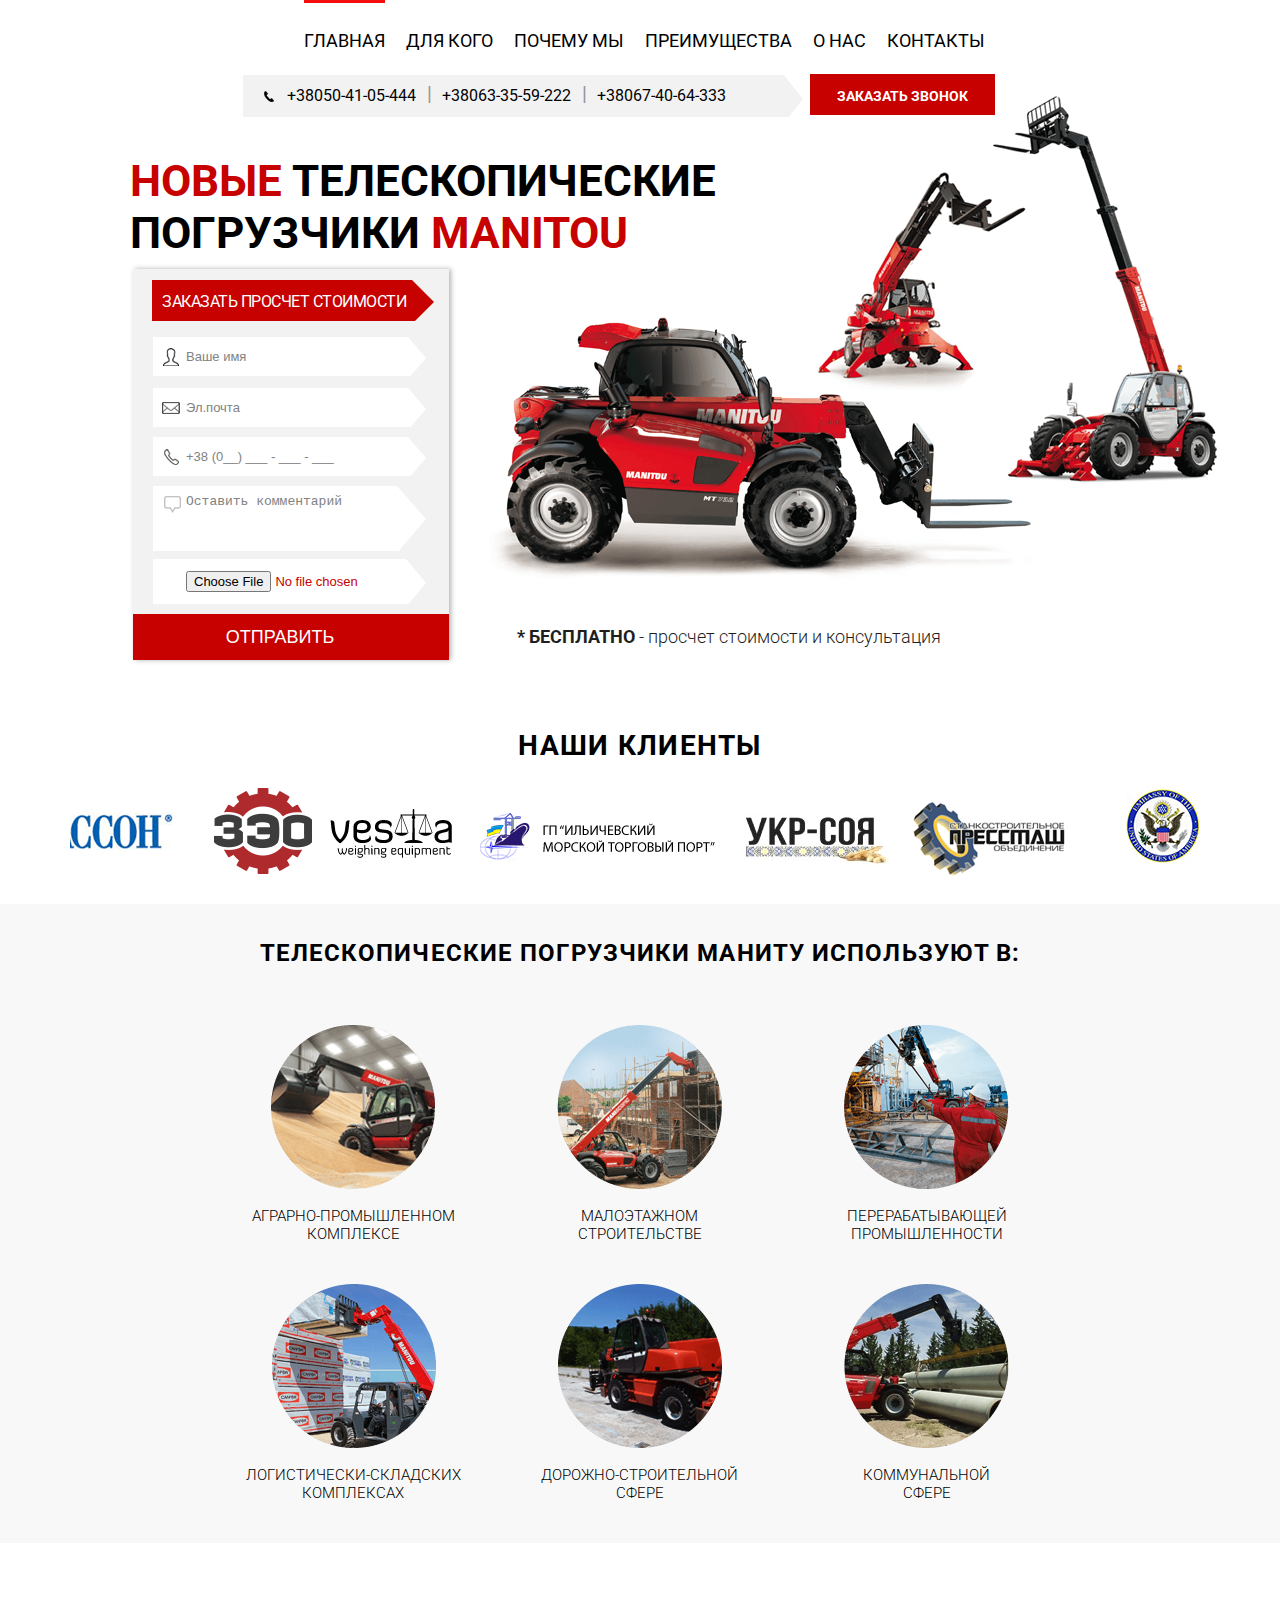
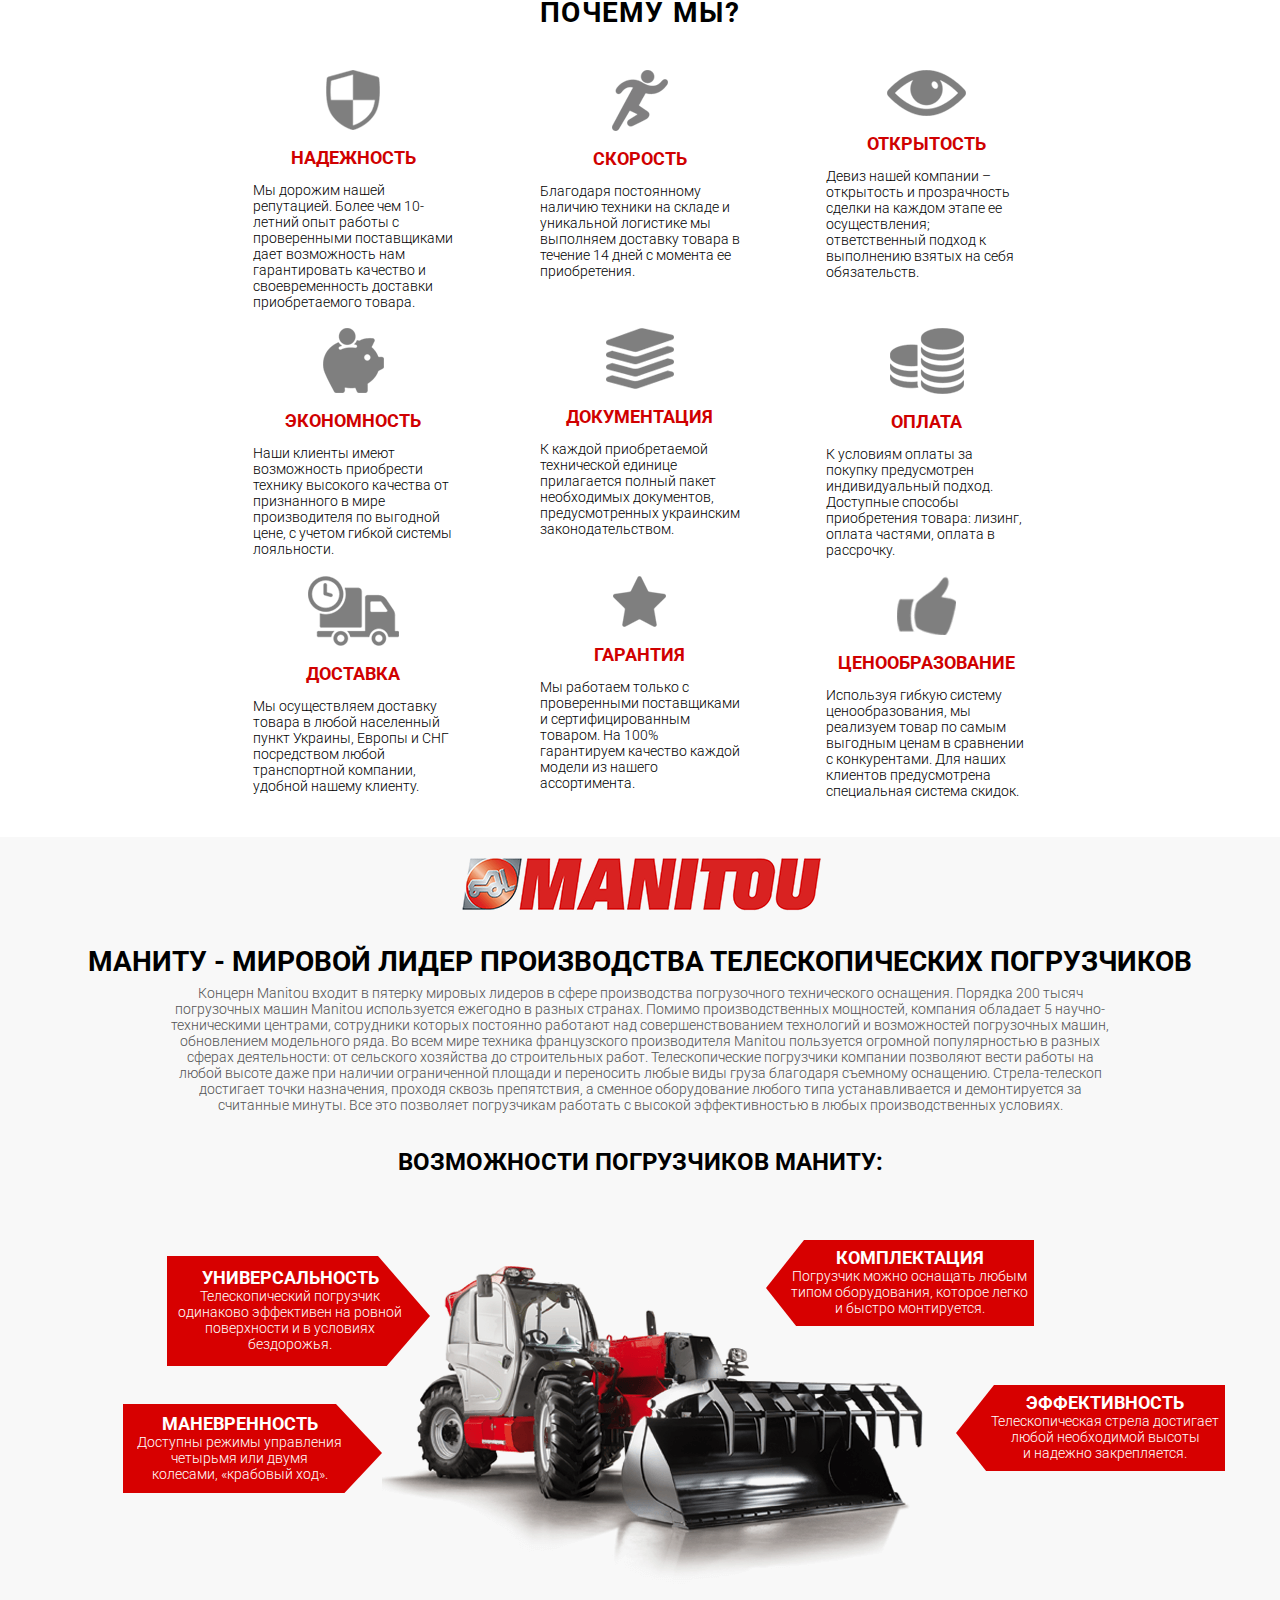
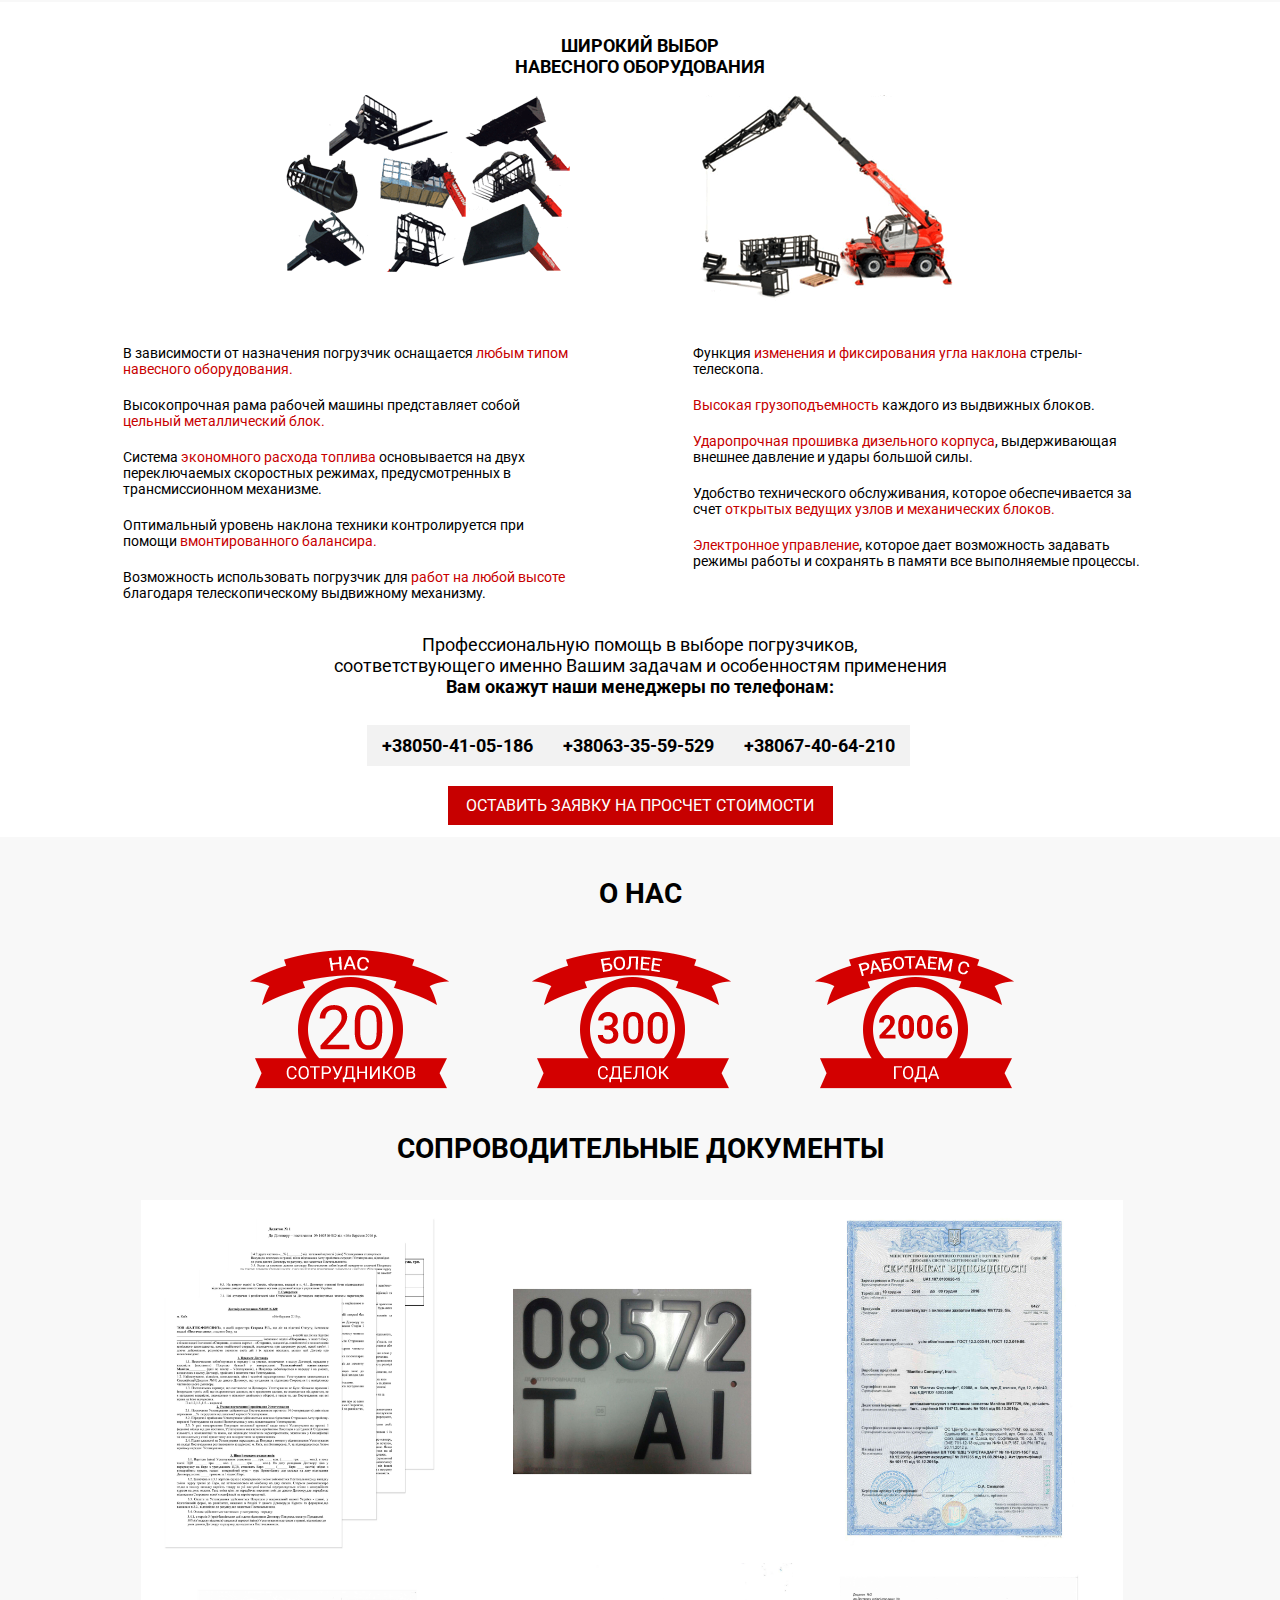
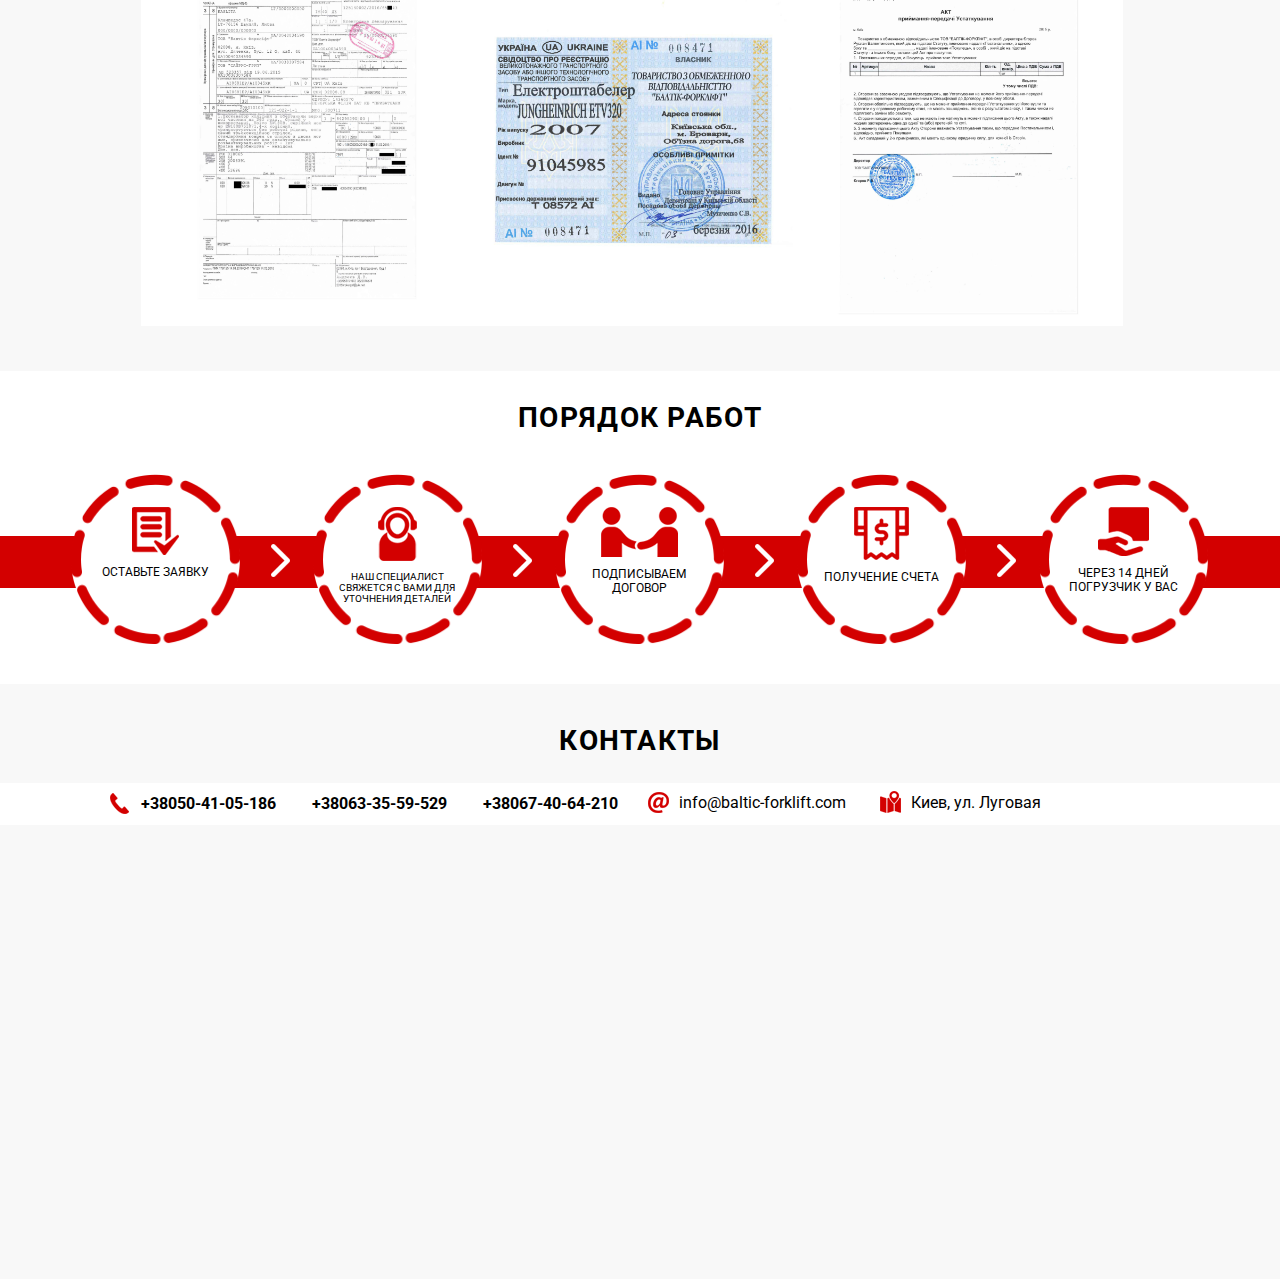
==== commit 2871afbb: "gsd" ====
--- a/baltic/index.html
+++ b/baltic/index.html
@@ -14,10 +14,6 @@
 <link rel='stylesheet' id='contact-form-7-css'  href='styles.css' type='text/css' media='all' />
 
 
-<link rel="icon" href="http://baltic-forklift.com.ua/wp-content/uploads/2016/03/favicon-2.png" sizes="32x32" />
-<link rel="icon" href="http://baltic-forklift.com.ua/wp-content/uploads/2016/03/favicon-2.png" sizes="192x192" />
-<link rel="apple-touch-icon-precomposed" href="http://baltic-forklift.com.ua/wp-content/uploads/2016/03/favicon-2.png" />
-<meta name="msapplication-TileImage" content="http://baltic-forklift.com.ua/wp-content/uploads/2016/03/favicon-2.png" />
 		
 		<link href="jquery.simplyscroll.css" rel="stylesheet" media="screen">
 		<link href="jquery.fancybox.css" rel="stylesheet" media="screen">
@@ -38,9 +34,9 @@
 <li id="menu-item-8" class="menu-item menu-item-type-custom menu-item-object-custom menu-item-8"><a href="#id-contacts">КОНТАКТЫ</a></li>
 
 </ul></nav>					<ul class="order-a-call">
-						<li class="headphone"><a href="tel:+38050-41-05-186"></a>+38050-41-05-186</li>
-					<li class="headphone"><a href="tel:+38063-35-59-529"></a>+38063-35-59-529</li>
-					<li class="headphone"><a href="tel:+38067-40-64-210"></a>+38067-40-64-210</li>
+						<li class="headphone"><a href="tel:+38050-41-05-186"></a>+38050-41-05-444</li>
+					<li class="headphone"><a href="tel:+38063-35-59-529"></a>+38063-35-59-222</li>
+					<li class="headphone"><a href="tel:+38067-40-64-210"></a>+38067-40-64-333</li>
 					</ul>
 					<a href="#" class="main-button">ЗАКАЗАТЬ ЗВОНОК</a>
 
@@ -338,7 +334,7 @@
 			<li class="headphone"><a href="tel:+38067-40-64-210"></a>+38067-40-64-210</li>
 		</ul>
 		<p class="footer-mail">info@baltic-forklift.com</p>
-		<p class="footer-address">Киев, ул. Луговая 12, офис 15</p>
+		<p class="footer-address">Киев, ул. Луговая </p>
 	</div>
 	</div>
 <div class="container-fluid">
@@ -368,10 +364,10 @@
 	</footer>
 
 
-<script type='text/javascript' src='baltic/jquery.min.js'></script>
-<script type='text/javascript' src='baltic/jquery.form.min.js'></script>
-
-<script type='text/javascript' src='baltic/scripts.js'></script>
+<script type='text/javascript' src='jquery.min.js'></script>
+<script type='text/javascript' src='jquery.form.min.js'></script>
+
+<script type='text/javascript' src='scripts.js'></script>
 
 
 
@@ -381,13 +377,13 @@
 
 
 <!---<script src="http://baltic-forklift.com.ua/wp-content/themes/customize/js/isotope.min.js"></script>-->
-<script src="baltic/jquery.easing.min.js"></script>
+<script src="jquery.easing.min.js"></script>
 <!-- FIND ONLY FOR TEL mininfy -->
-<script src="baltic/inputmask.min.js"></script> 
-<script src="baltic/jquery.simplyscroll.min.js"></script>
-<script src="baltic/jquery.fancybox.js"></script>
-
-<script src="baltic/main.js"></script>
+<script src="inputmask.min.js"></script> 
+<script src="jquery.simplyscroll.min.js"></script>
+<script src="jquery.fancybox.js"></script>
+
+<script src="main.js"></script>
 
 <!-- Yandex.Metrika counter -->
 
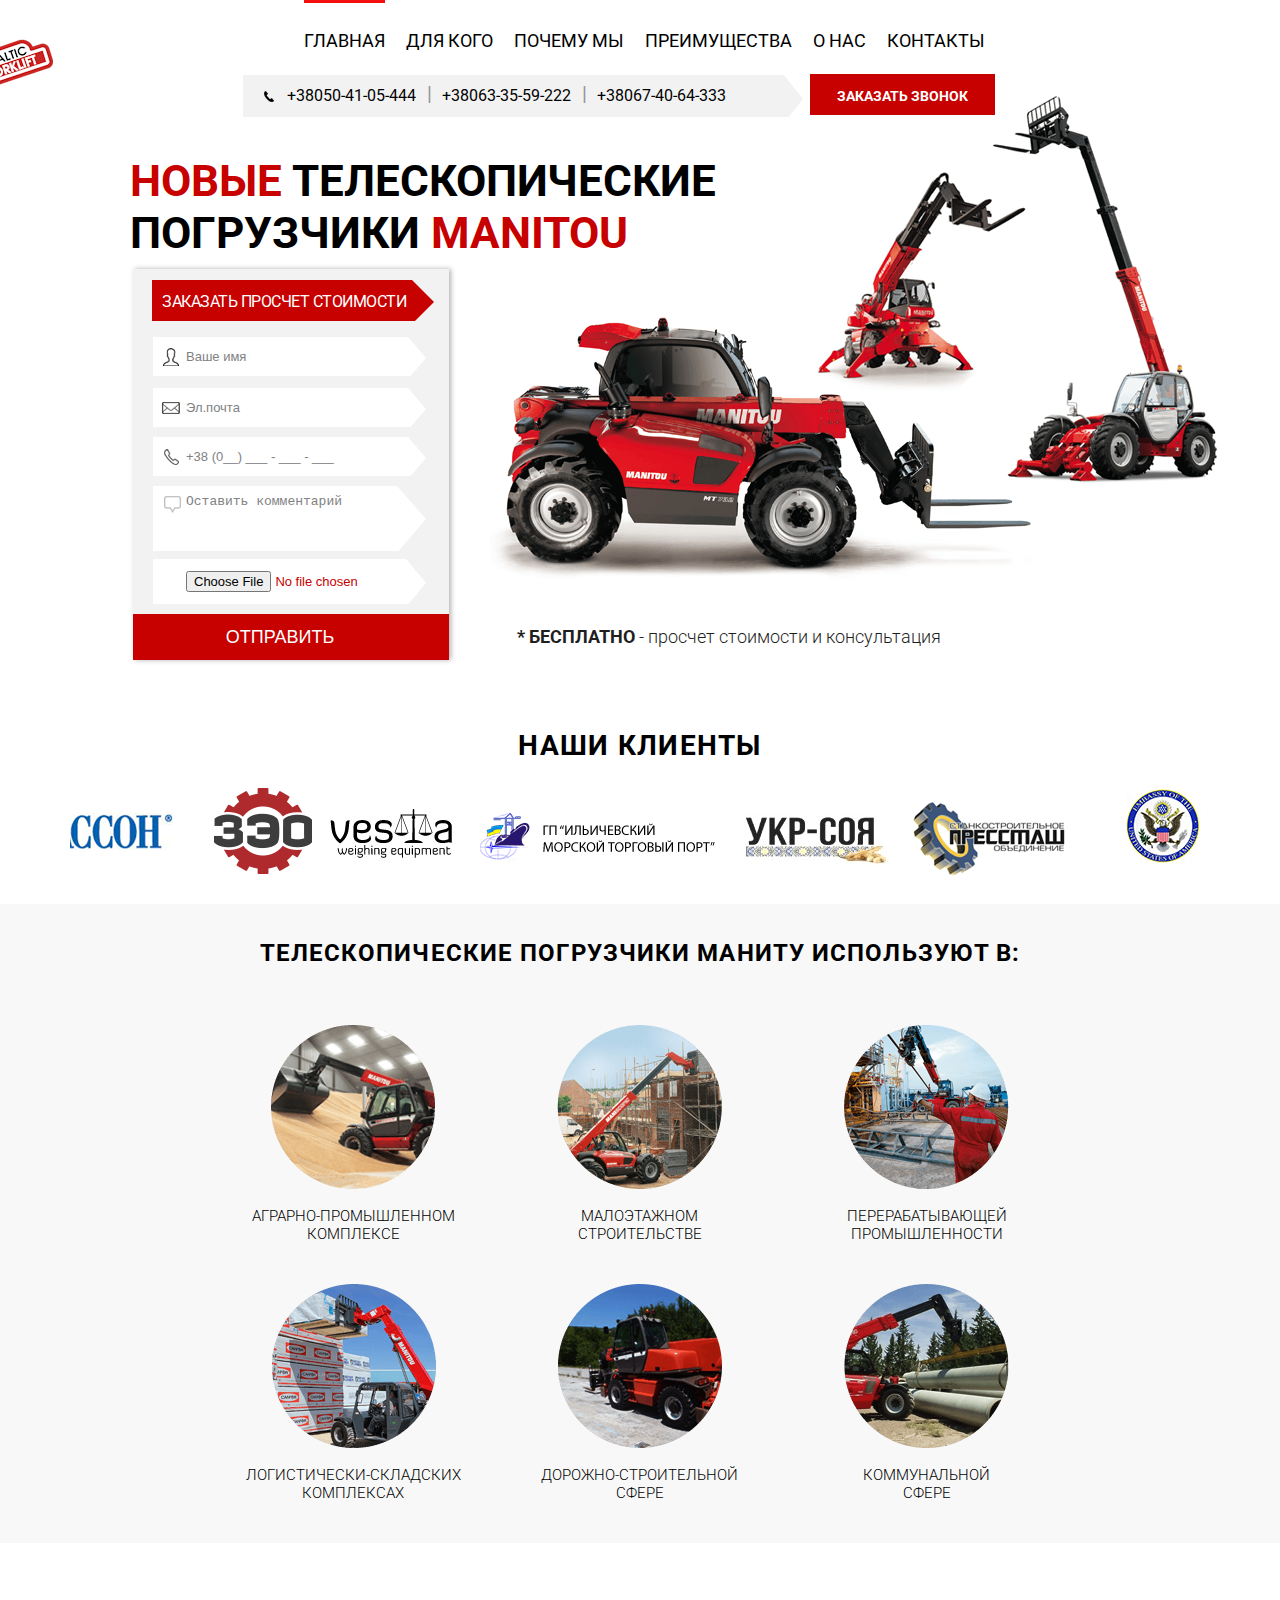
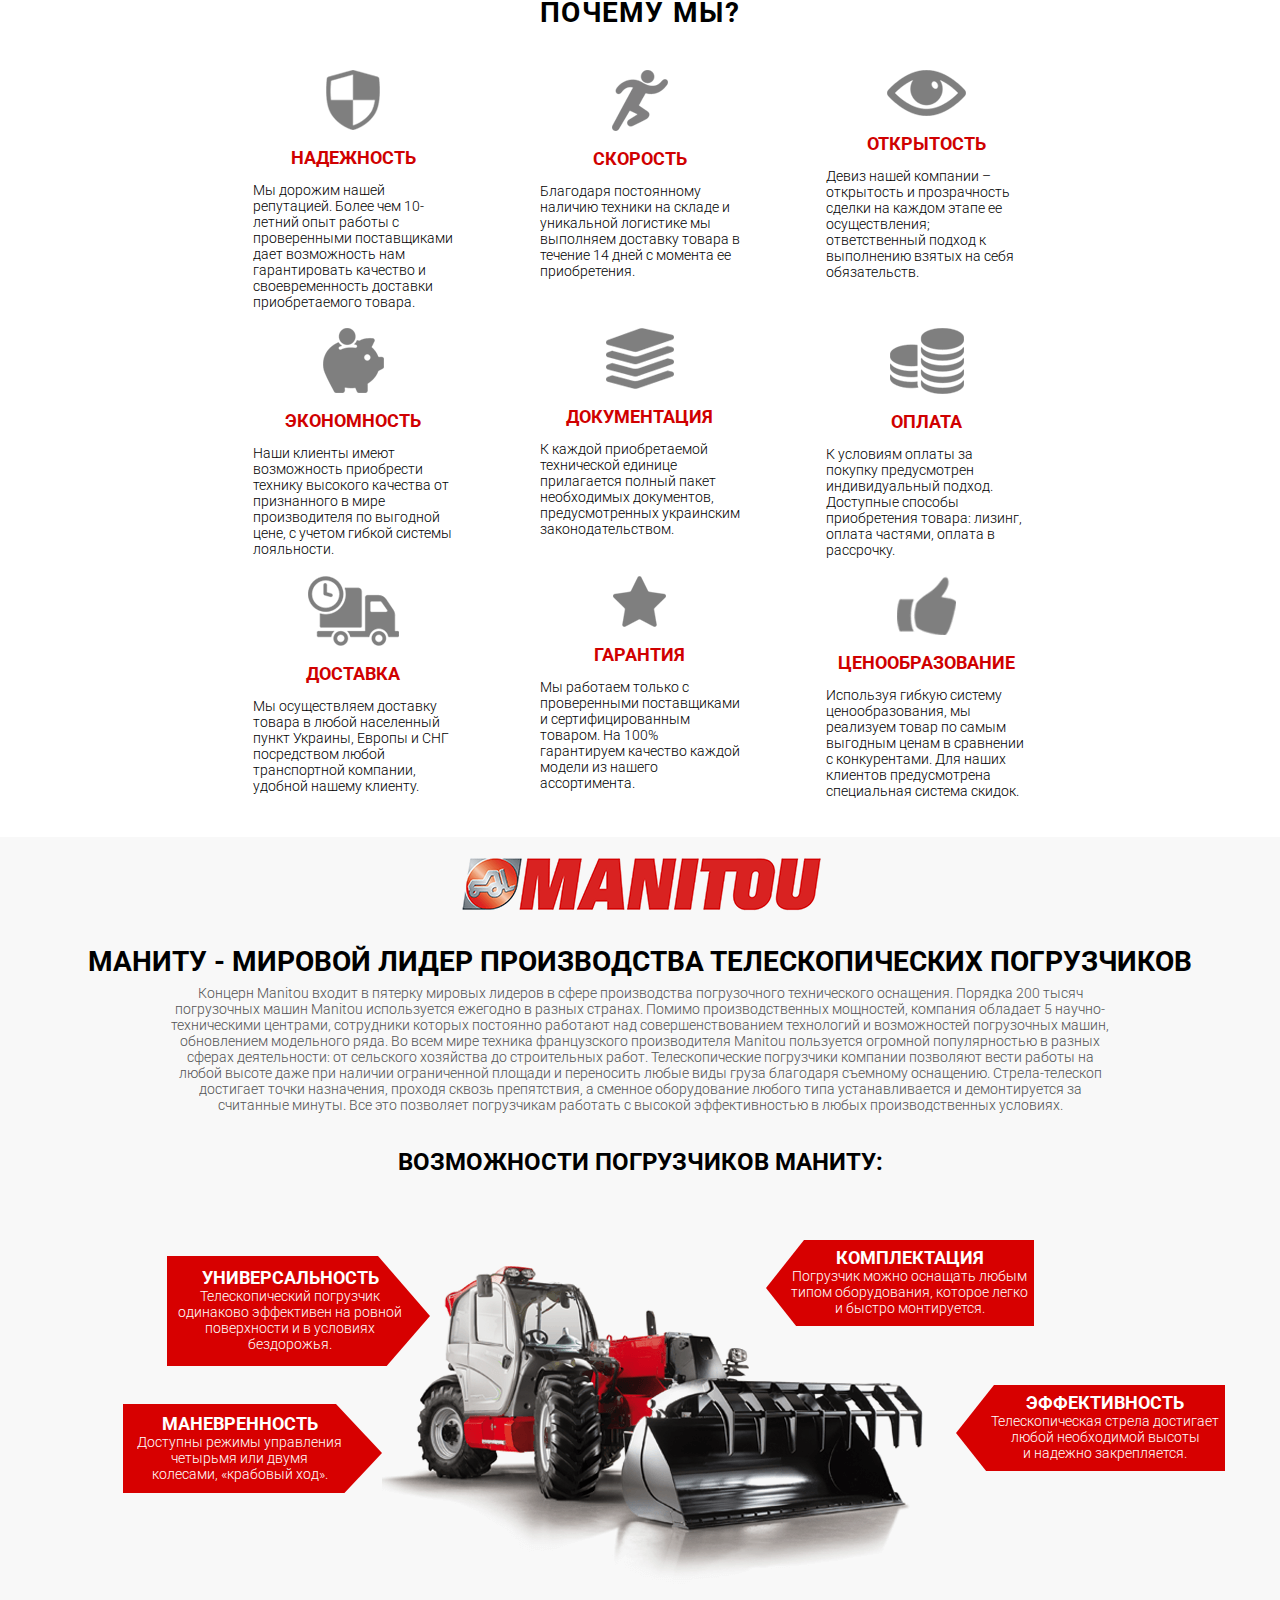
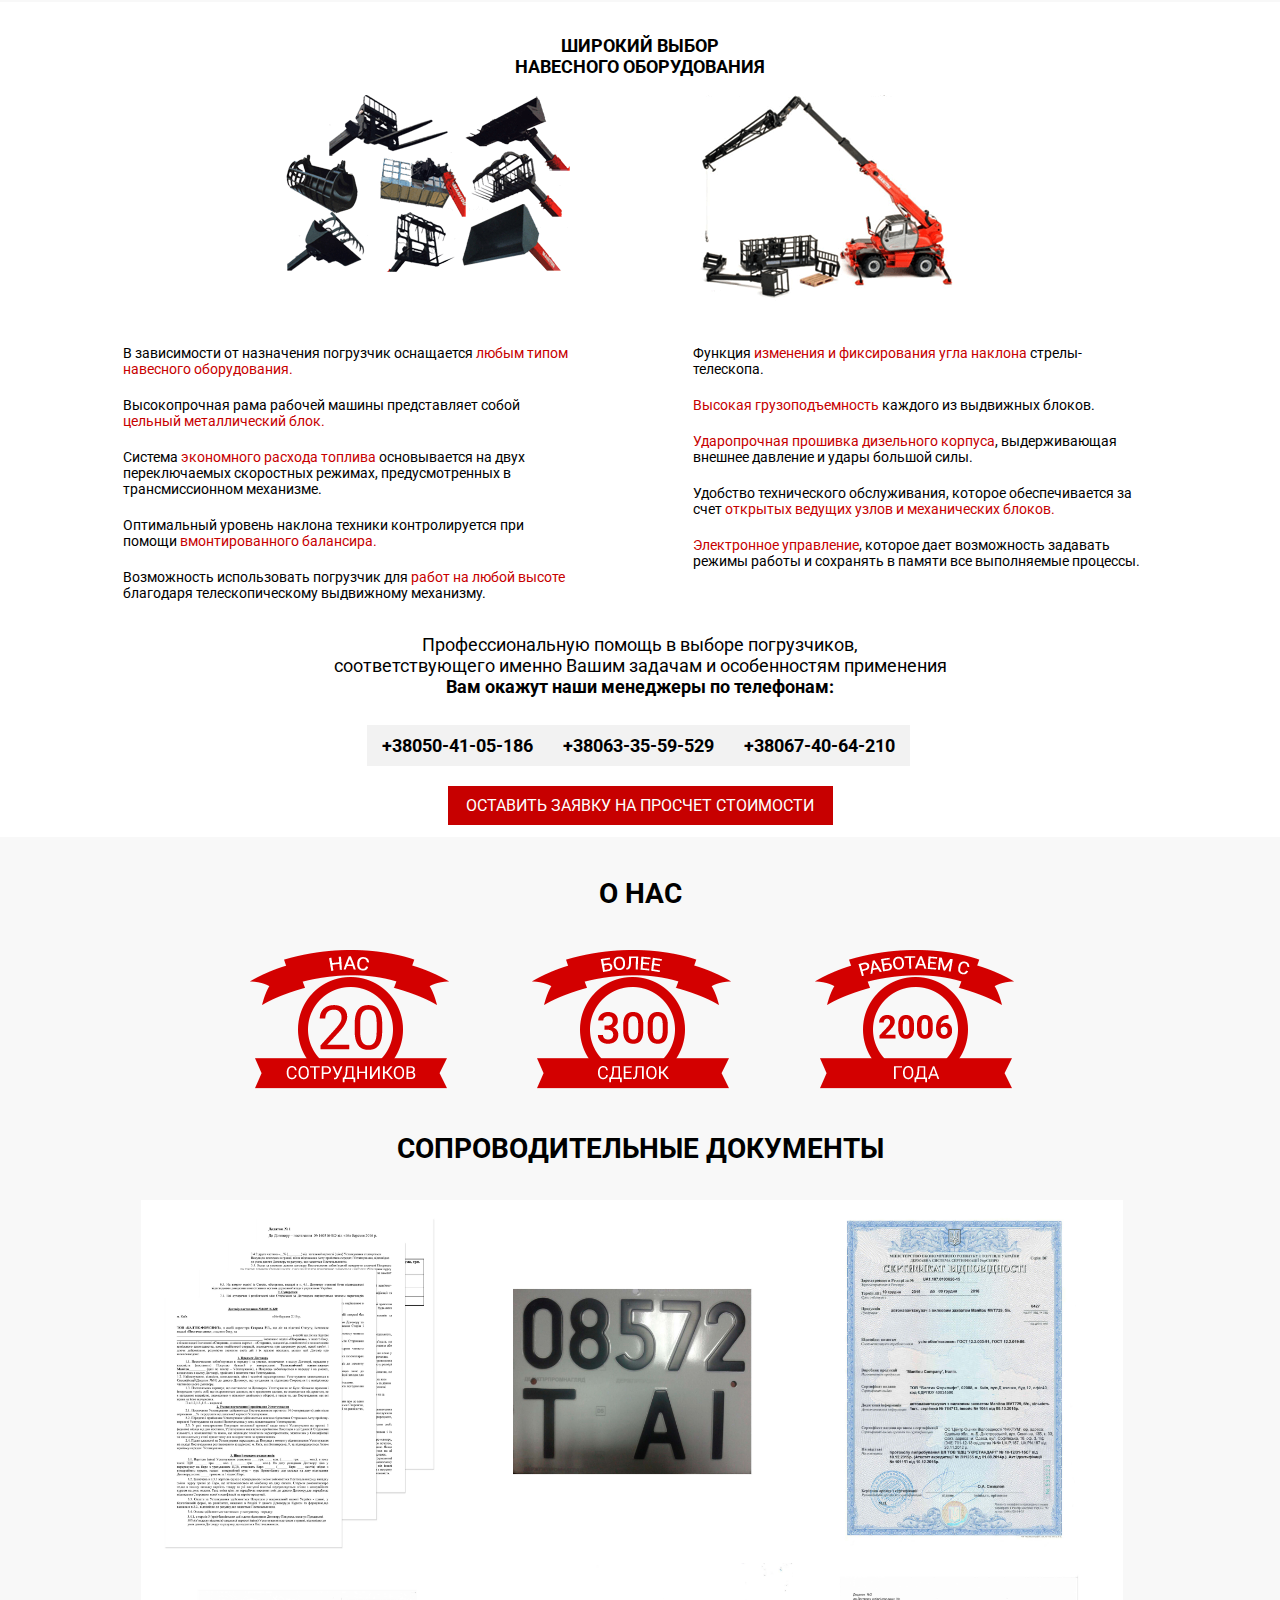
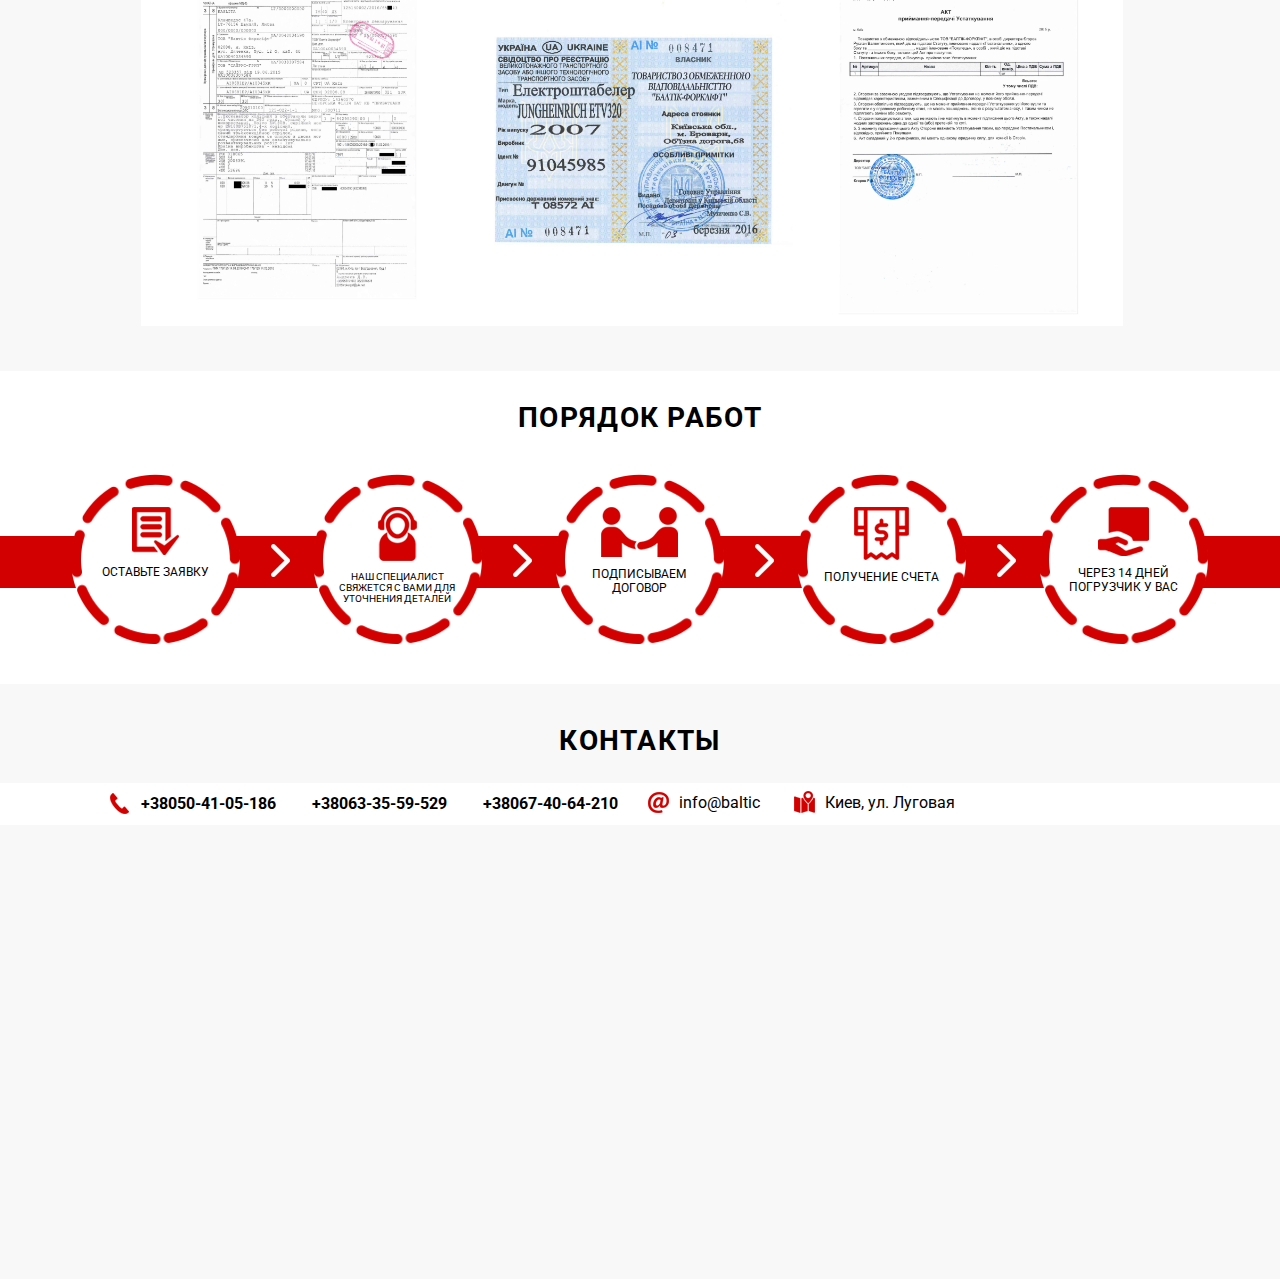
==== commit cdeb5f7a: "1" ====
--- a/baltic/index.html
+++ b/baltic/index.html
@@ -333,7 +333,7 @@
 			<li class="headphone"><a href="tel:+38063-35-59-529"></a>+38063-35-59-529</li>
 			<li class="headphone"><a href="tel:+38067-40-64-210"></a>+38067-40-64-210</li>
 		</ul>
-		<p class="footer-mail">info@baltic-forklift.com</p>
+		<p class="footer-mail">info@baltic</p>
 		<p class="footer-address">Киев, ул. Луговая </p>
 	</div>
 	</div>
